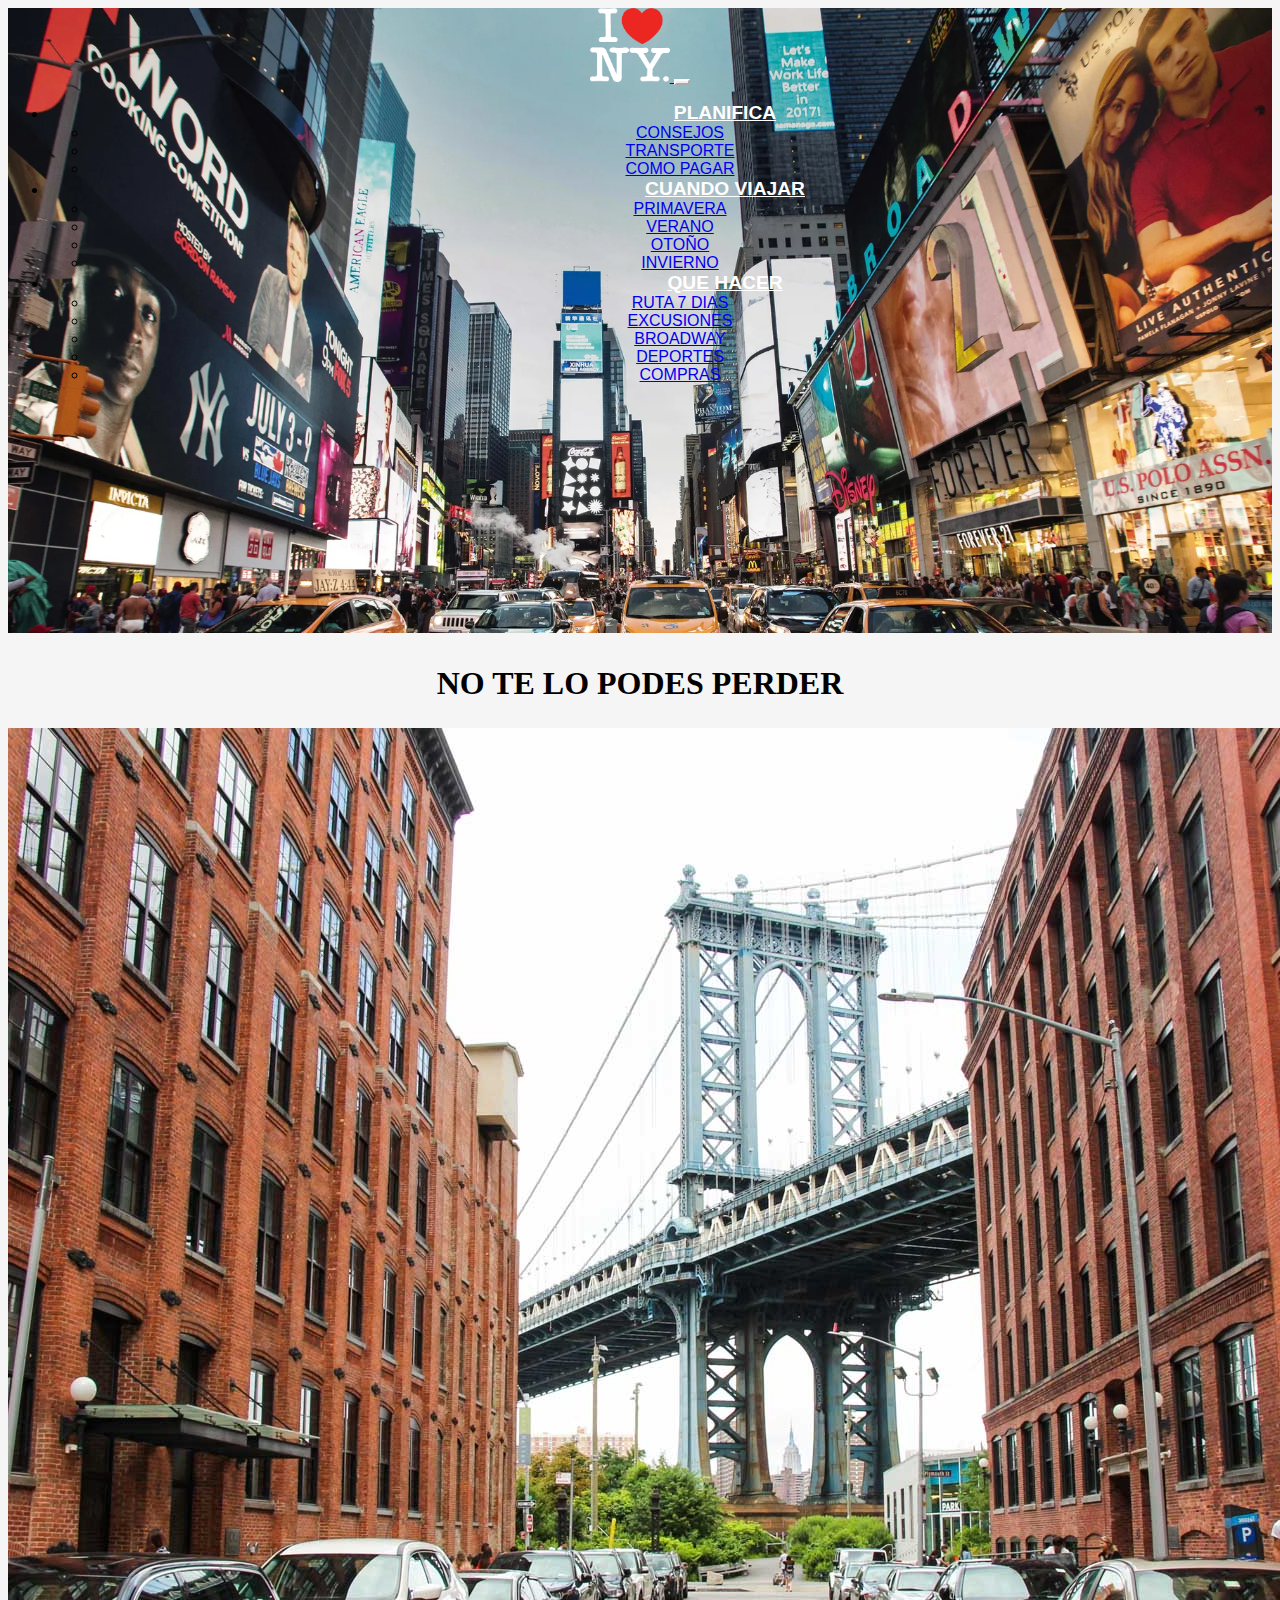
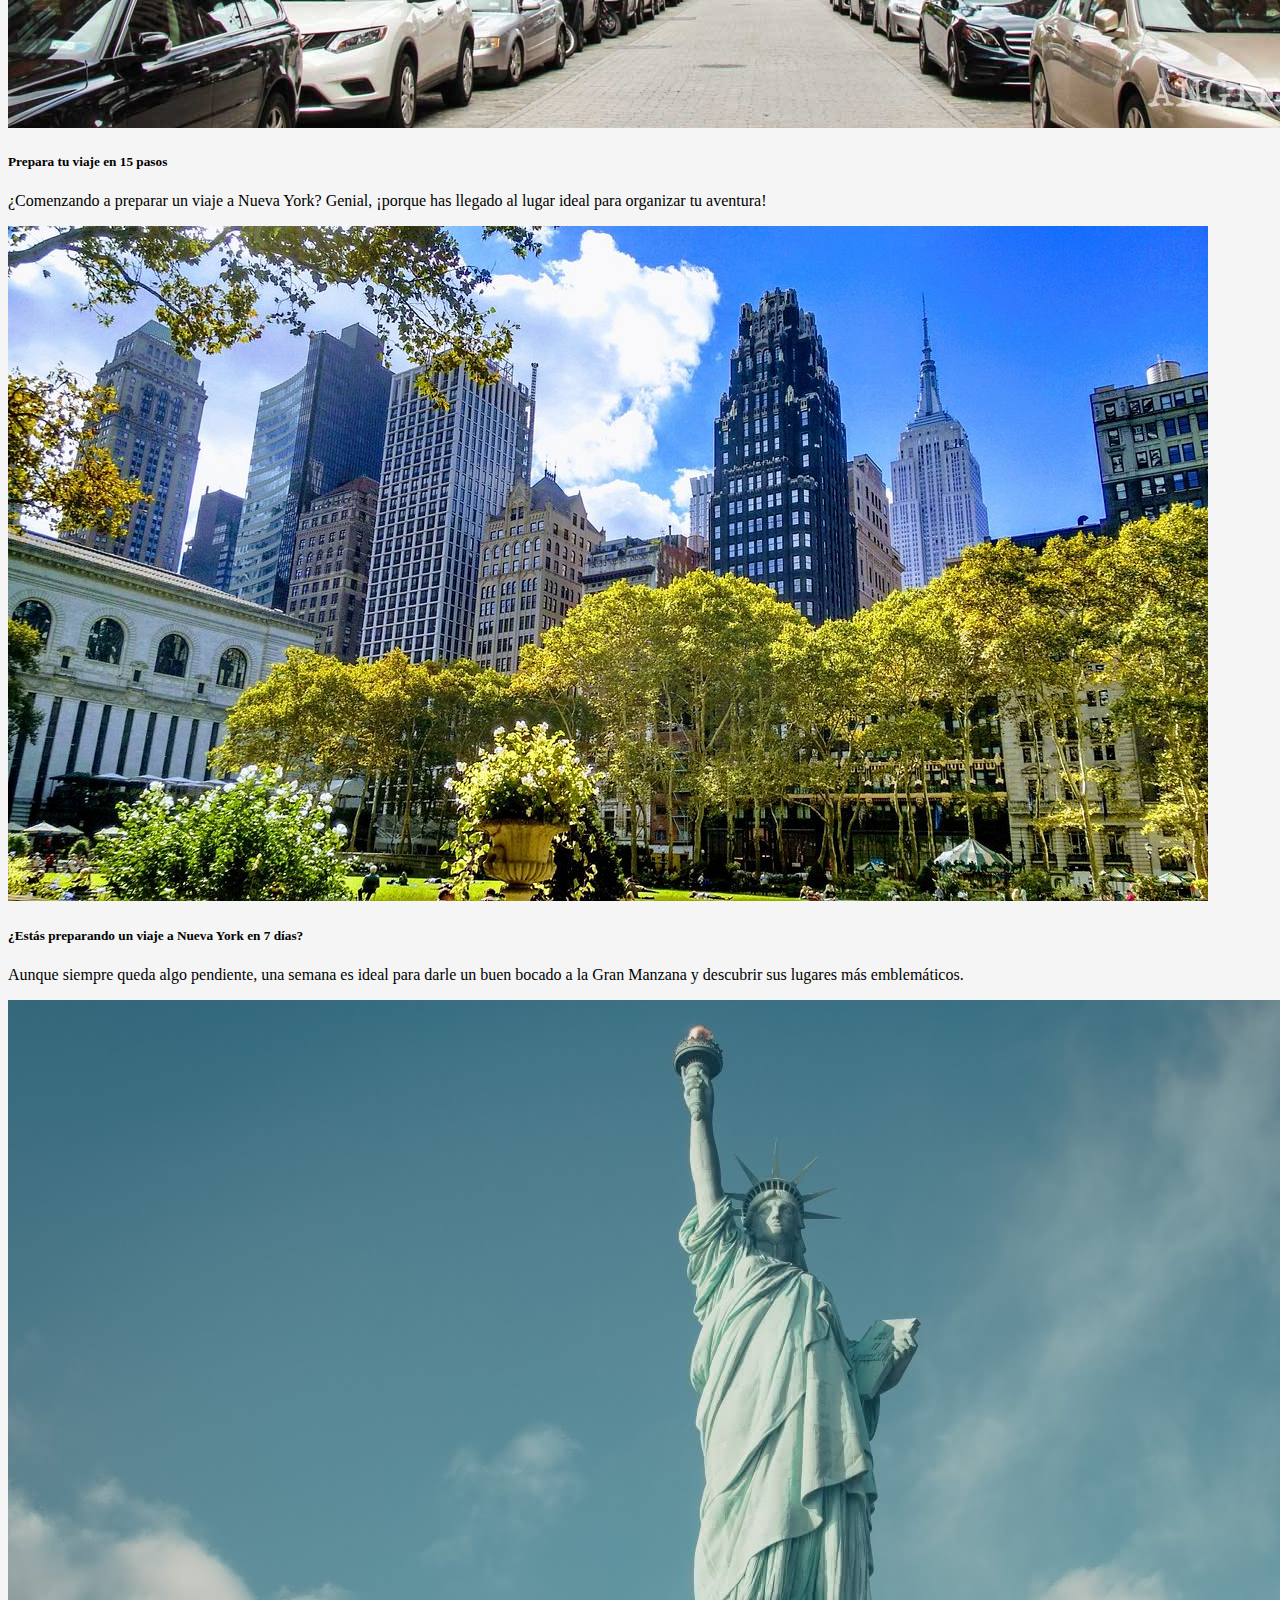
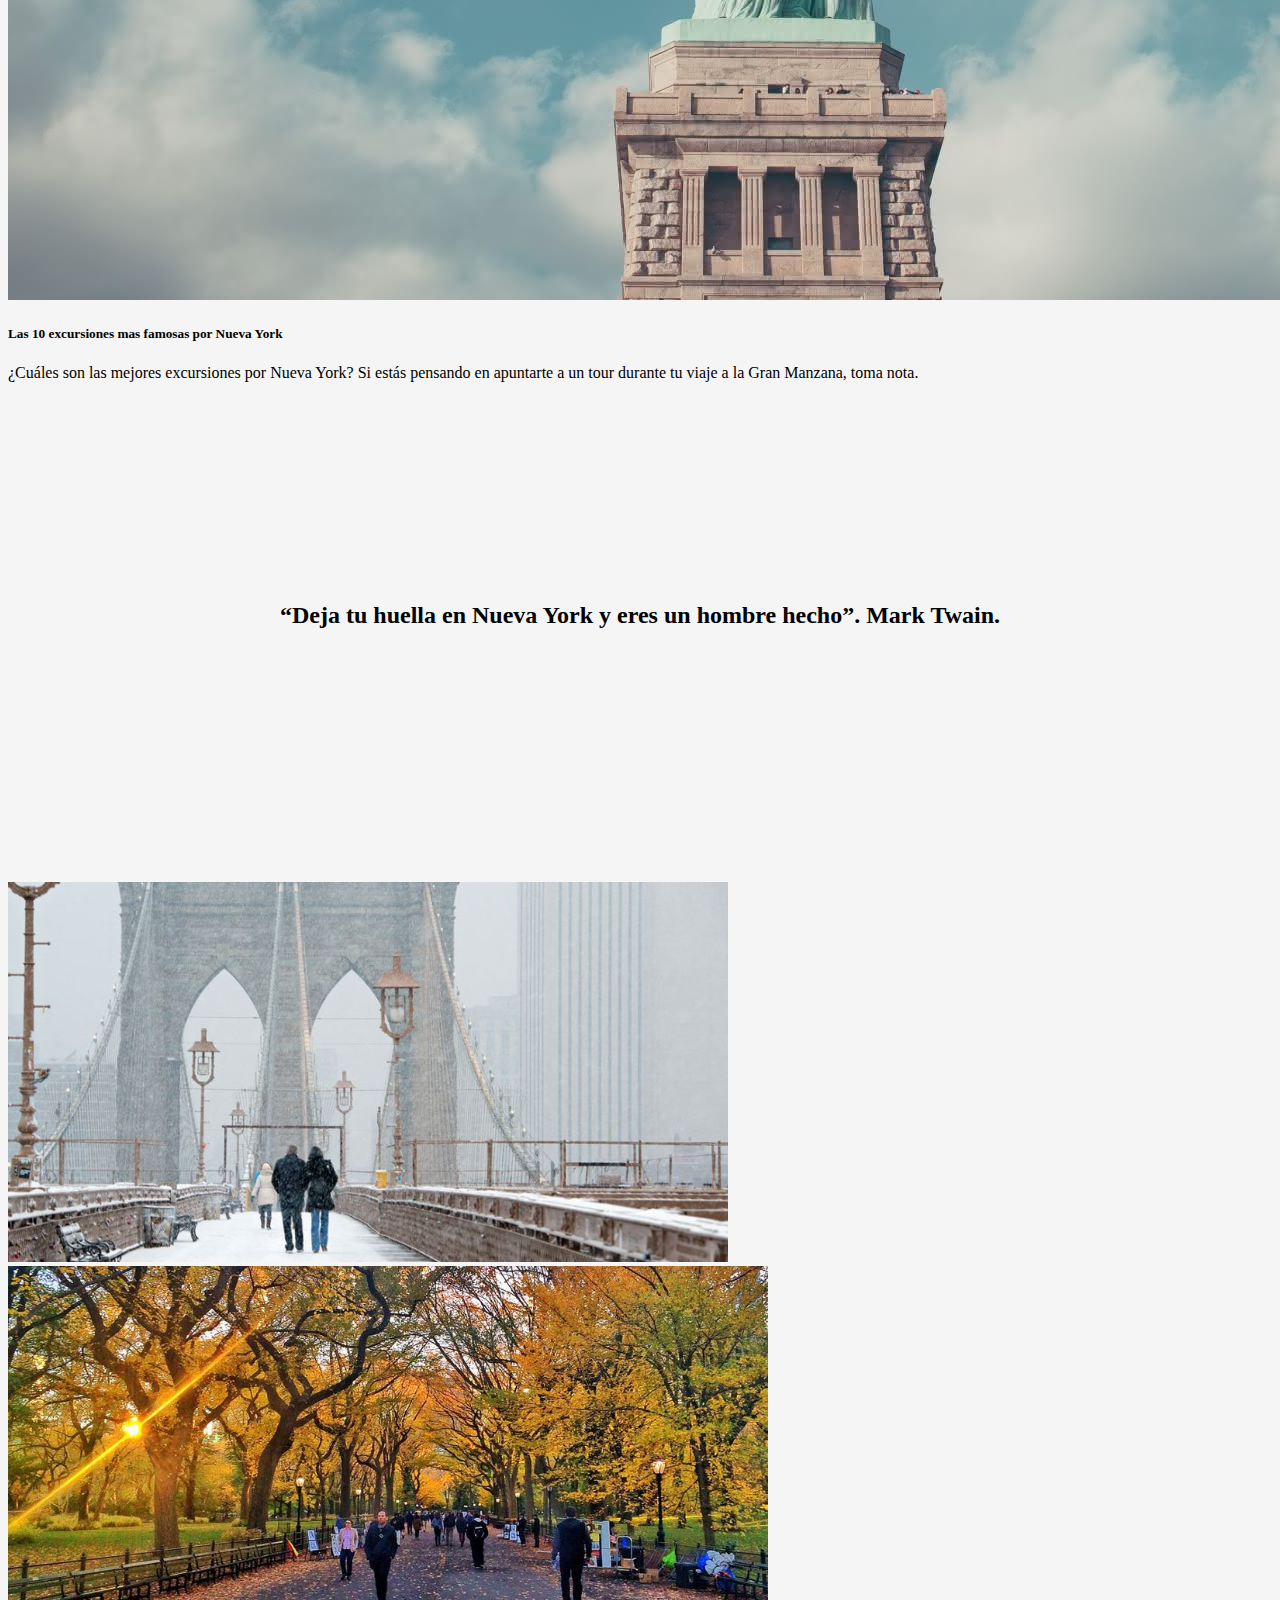
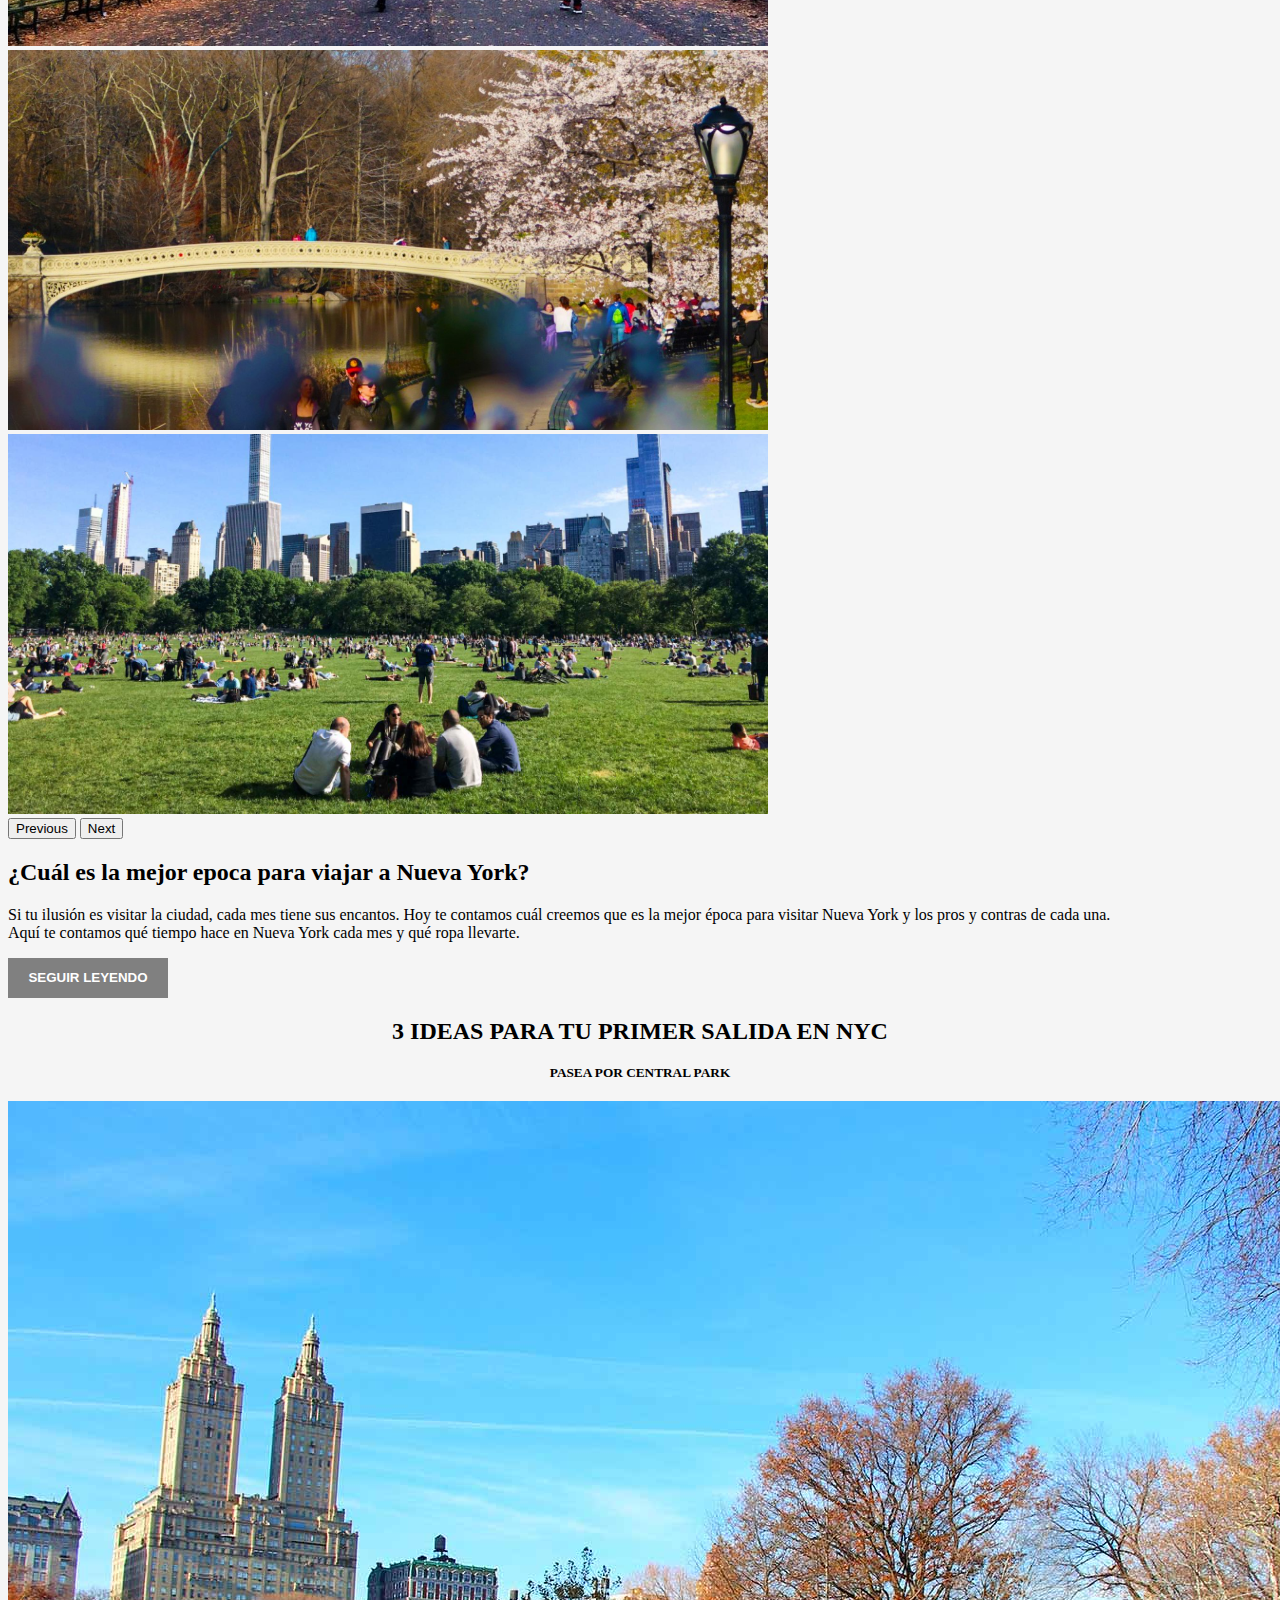
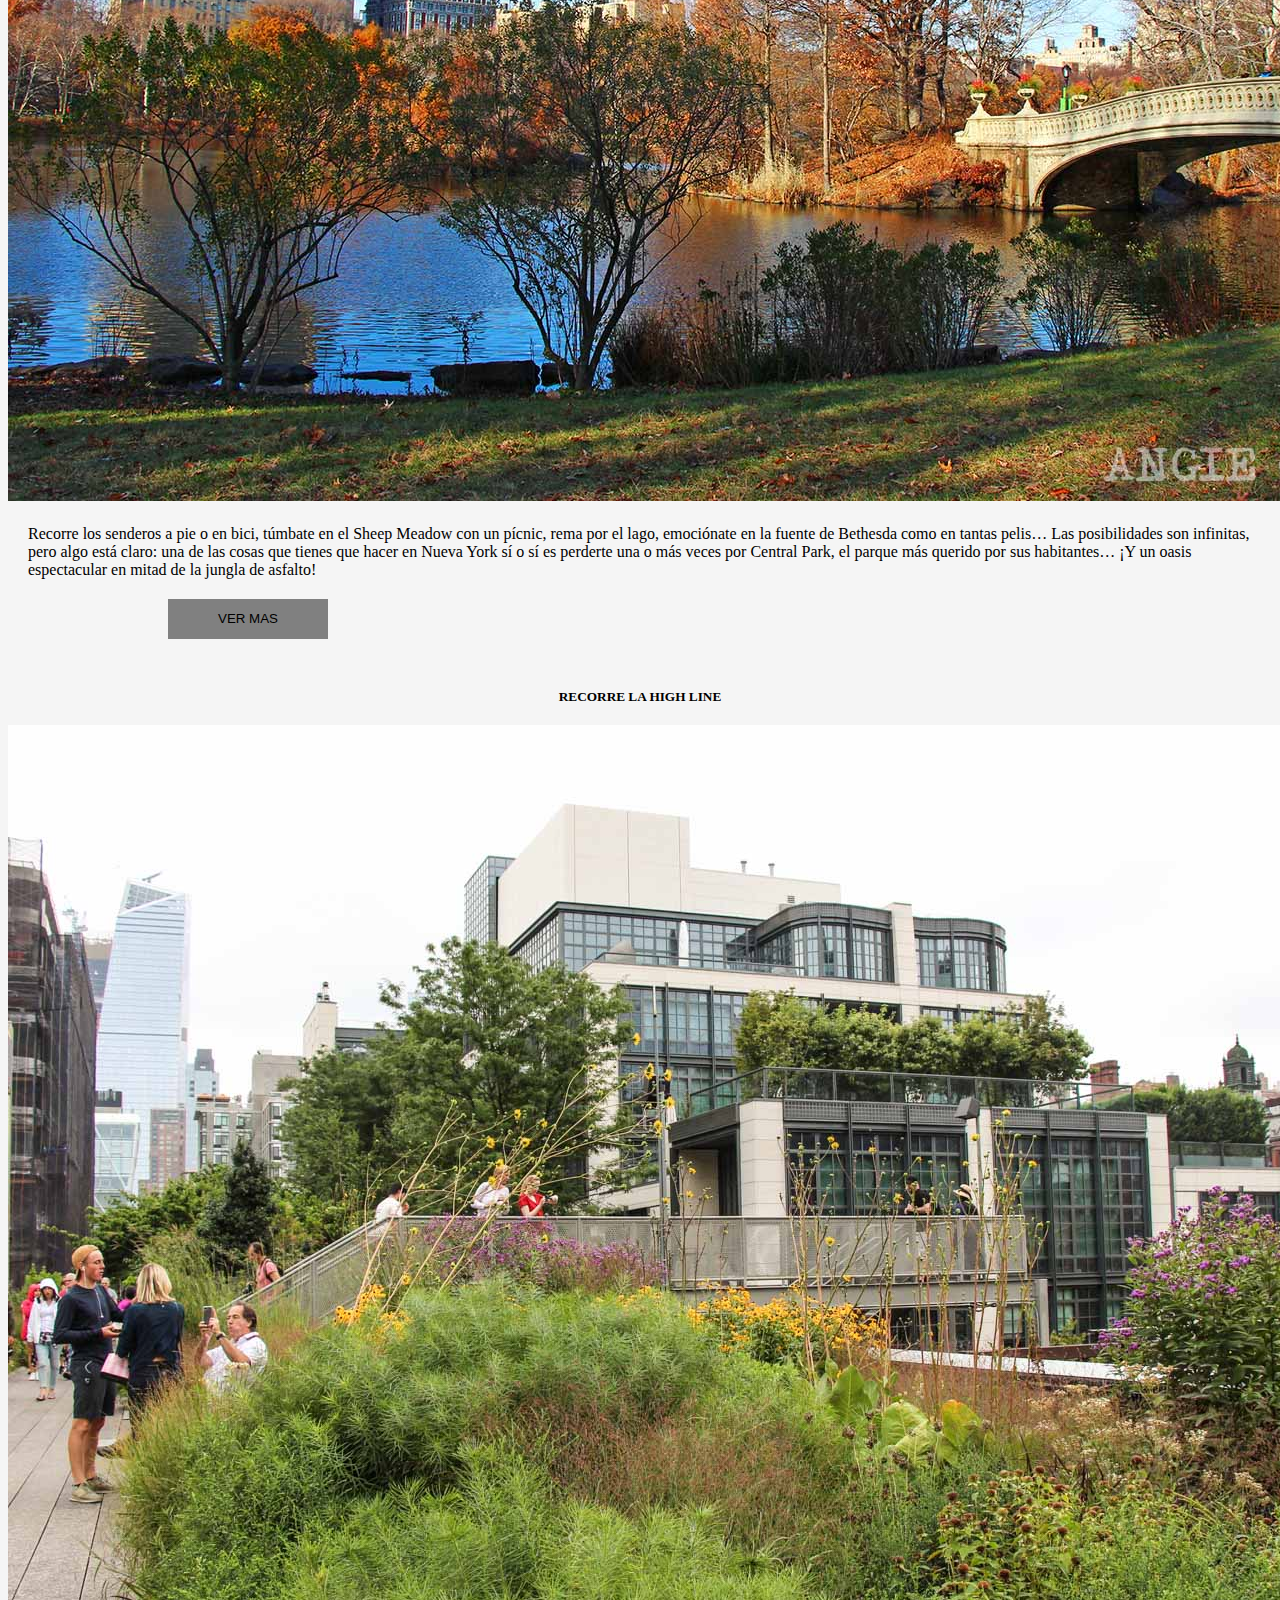
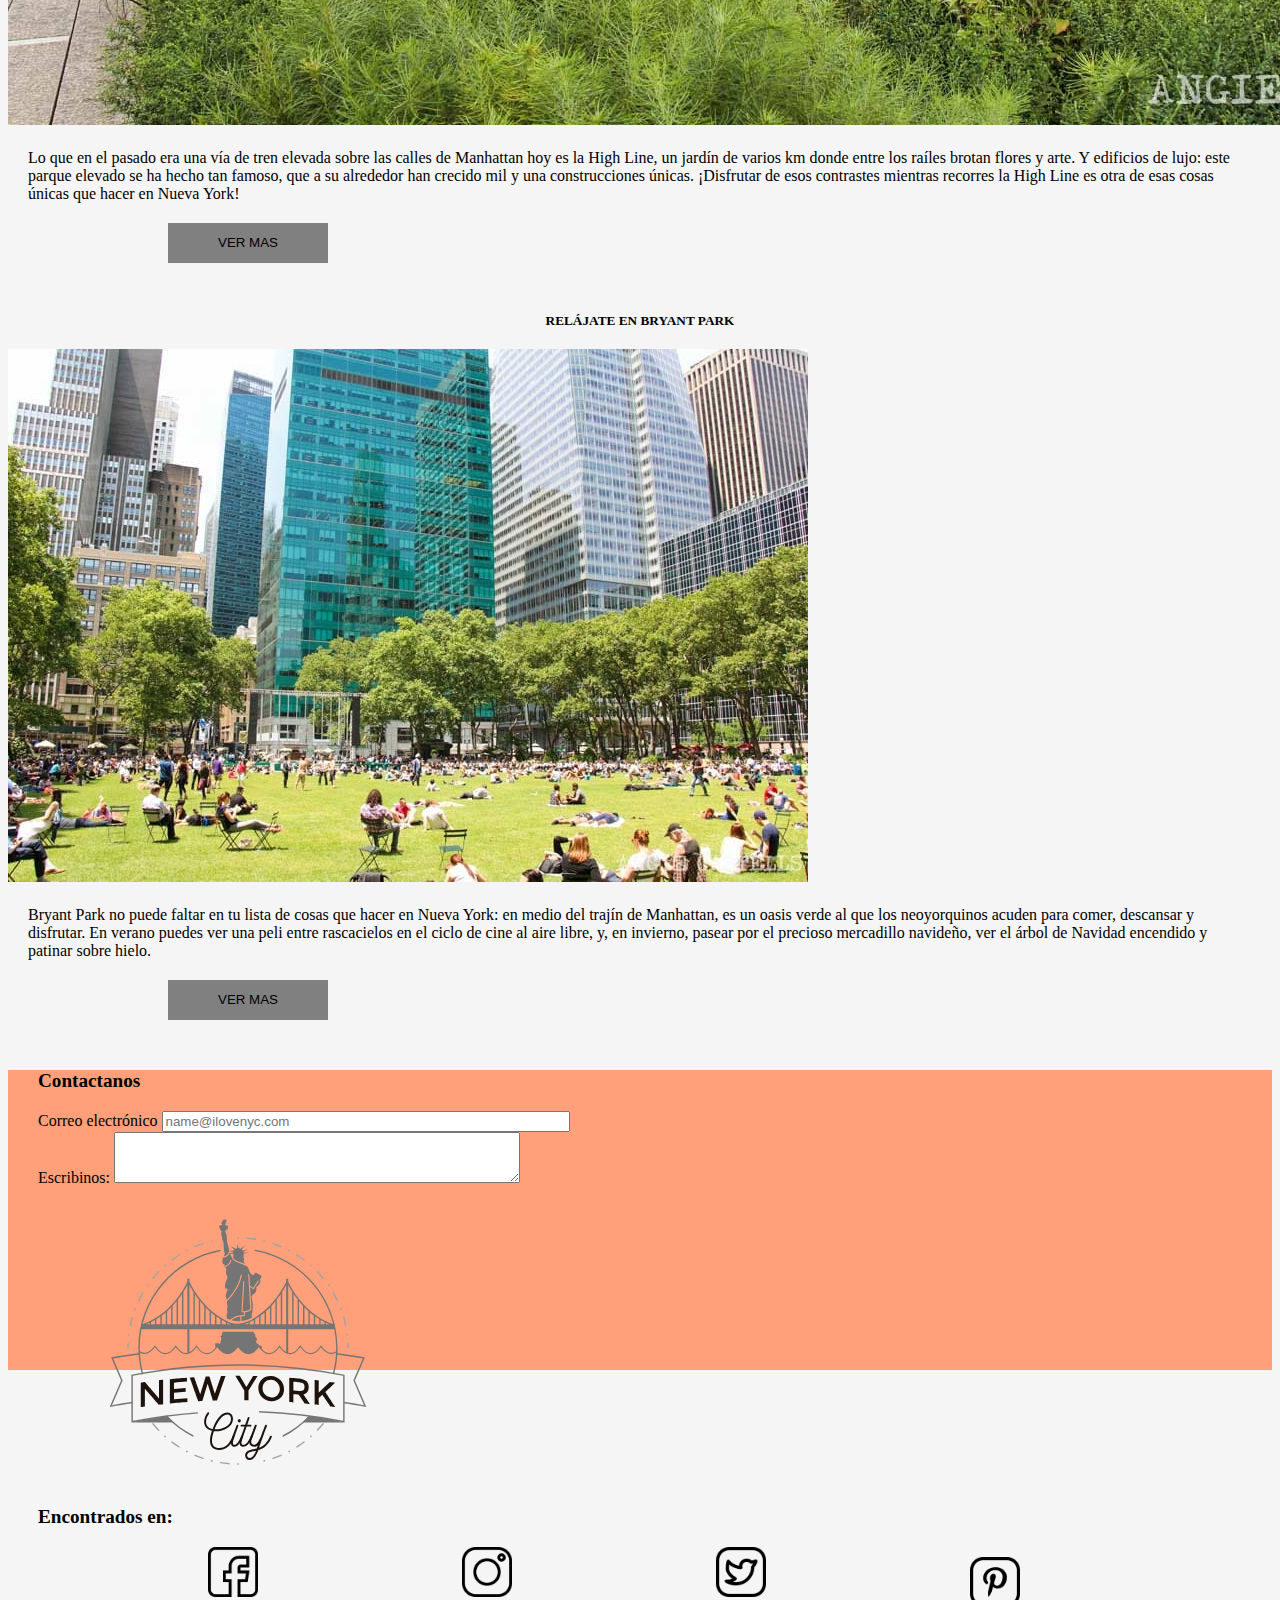
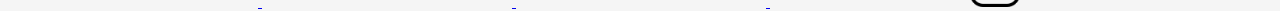
==== index.html @ a0316e00 "primera carga" ====
<!DOCTYPE html>
<html lang="en">
<head>
    <meta charset="UTF-8">
    <meta http-equiv="X-UA-Compatible" content="IE=edge">
    <meta name="viewport" content="width=device-width, initial-scale=1.0">
    <link href="./css/style.css" rel="stylesheet" type="text/css">
    <link href="https://cdn.jsdelivr.net/npm/bootstrap@5.1.3/dist/css/bootstrap.min.css" rel="stylesheet" integrity="sha384-1BmE4kWBq78iYhFldvKuhfTAU6auU8tT94WrHftjDbrCEXSU1oBoqyl2QvZ6jIW3" crossorigin="anonymous">
    <title>I LOVE NY</title>
</head>
<body style="background-color: whitesmoke;">
    <header class="container-fluid">
        <div class="row">
            <div class="col">
              <nav class="navbar navbar-expand-lg navbar-light bg-transparent">
                <div class="container-fluid">
                  <a class="navbar-brand" href="#">
                    <img src="./aassets/Image/clipart1436266.png" alt="logoweb" width="80" height="74" class="d-inline-block align-text-top" id="logo">
                  </a>
                  <button class="navbar-toggler" type="button" data-bs-toggle="collapse" data-bs-target="#navbarNavDropdown" aria-controls="navbarNavDropdown" aria-expanded="false" aria-label="Toggle navigation" style="border-color: white;">
                    <span class="navbar-toggler-icon"></span>
                  </button>
                  <div class="collapse navbar-collapse" id="navbarNavDropdown">
                    <ul class="navbar-nav">
                      <li class="nav-item dropdown">
                        <a class="nav-link dropdown-toggle" href="#" id="navbarDropdownMenuLink" role="button" data-bs-toggle="dropdown" aria-expanded="false">
                          PLANIFICA
                        </a>
                        <ul class="dropdown-menu" aria-labelledby="navbarDropdownMenuLink">
                          <li><a class="dropdown-item" href="./pages/consejos.html">CONSEJOS</a></li>
                          <li><a class="dropdown-item" href="./pages/transporte.html">TRANSPORTE</a></li>
                          <li><a class="dropdown-item" href="./pages/comopagar.html">COMO PAGAR</a></li>
                        </ul>
                      </li>
                      <li class="nav-item dropdown">
                        <a class="nav-link dropdown-toggle" href="#" id="navbarDropdownMenuLink" role="button" data-bs-toggle="dropdown" aria-expanded="false">
                          CUANDO VIAJAR
                        </a>
                        <ul class="dropdown-menu" aria-labelledby="navbarDropdownMenuLink">
                          <li><a class="dropdown-item" href="./pages/primavera.html">PRIMAVERA</a></li>
                          <li><a class="dropdown-item" href="./pages/verano.html">VERANO</a></li>
                          <li><a class="dropdown-item" href="./pages/otono.html">OTOÑO</a></li>
                          <li><a class="dropdown-item" href="./pages/invierno.html">INVIERNO</a></li>
                        </ul>
                      </li>
                      <li class="nav-item dropdown">
                        <a class="nav-link dropdown-toggle" href="#" id="navbarDropdownMenuLink" role="button" data-bs-toggle="dropdown" aria-expanded="false">
                          QUE HACER
                        </a>
                        <ul class="dropdown-menu" aria-labelledby="navbarDropdownMenuLink">
                          <li><a class="dropdown-item" href="./pages/ruta7dias.html">RUTA 7 DIAS</a></li>
                          <li><a class="dropdown-item" href="./pages/excursiones.html">EXCUSIONES</a></li>
                          <li><a class="dropdown-item" href="./pages/broadway.html">BROADWAY</a></li>
                          <li><a class="dropdown-item" href="./pages/deportes.html">DEPORTES</a></li>
                          <li><a class="dropdown-item" href="./pages/compras.html">COMPRAS</a></li>
                        </ul>
                      </li>
                    </ul>
                  </div>
                </div>
              </nav>
    </header>
    
    <main>
        <section class="container-fluid d-flex flex-column mb-5" style="background-color: whitesmoke;" id="sec1">
          <h2 id="h2main">NO TE LO PODES PERDER</h2>
          <div class="row row-cols-1 row-cols-md-3 g-4">
            <div class="col">
              <div class="card p-2">
                <a href="">
                  <img src="./aassets/Image/15pasos.jpg" class="card-img-top" alt="puente manhattan"/>
                </a>
                <div class="card-body">
                  <h5 class="card-title">Prepara tu viaje en 15 pasos</h5>
                  <p class="card-text">
                    ¿Comenzando a preparar un viaje a Nueva York? Genial, ¡porque has llegado al lugar ideal para organizar tu aventura!
                  </p>
                </div>
              </div>
            </div>
            <div class="col">
              <div class="card p-2">
                <a href="">
                  <img src="./aassets/Image/bryan-parc.jpg" class="card-img-top" alt="bryan-parc"/>
                </a>
                <div class="card-body">
                  <h5 class="card-title">¿Estás preparando un viaje a Nueva York en 7 días?</h5>
                  <p class="card-text">
                    Aunque siempre queda algo pendiente, una semana es ideal para darle un buen bocado a la Gran Manzana y descubrir sus lugares más emblemáticos.
                  </p>
                </div>
              </div>
            </div>
            <div class="col">
              <div class="card p-2">
                <a href="">
                  <img src="./aassets/Image/excursiones.jpg" class="card-img-top" alt="Los Angeles Skyscrapers"/>
                </a>
                <div class="card-body">
                  <h5 class="card-title">Las 10 excursiones mas famosas por Nueva York</h5>
                  <p class="card-text">¿Cuáles son las mejores excursiones por Nueva York? Si estás pensando en apuntarte a un tour durante tu viaje a la Gran Manzana, toma nota.</p>
                </div>
              </div>
            </div>
          </div>
          </div>
        </section>
        
        <section class="container-fluid" id="sec2main">
         <h2 style="text-align: center; padding-top: 200px;" id="h2sec2">“Deja tu huella en Nueva York y eres un hombre hecho”. Mark Twain.</h2>
        </section>
   
        <section class="container-fluid" style="background-color: whitesmoke;" id="sec3main">
          <div class="row">
            <div class="col-xl-8 col-lg-6 col-md col-sm p-5">
              <div id="carouselExampleControls" class="carousel slide" data-bs-ride="carousel">
                <div class="carousel-inner">
                  <div class="carousel-item active">
                    <img src="./aassets/Image/invierno-nyc.jpg" class="d-block w-100" alt="new york invierno" id="fotocarrusel">
                  </div>
                  <div class="carousel-item">
                    <img src="./aassets/Image/nyotono.jpg" class="d-block w-100" alt="new york otono" id="fotocarrusel">
                  </div>
                  <div class="carousel-item">
                    <img src="./aassets/Image/nyprimavera.jpg" class="d-block w-100" alt="new york primavera" id="fotocarrusel">
                  </div>
                  <div class="carousel-item">
                    <img src="./aassets/Image/nyverano.jpeg" class="d-block w-100" alt="new york verano" id="fotocarrusel">
                  </div>
                </div>
                <button class="carousel-control-prev" type="button" data-bs-target="#carouselExampleControls" data-bs-slide="prev">
                  <span class="carousel-control-prev-icon" aria-hidden="true"></span>
                  <span class="visually-hidden">Previous</span>
                </button>
                <button class="carousel-control-next" type="button" data-bs-target="#carouselExampleControls" data-bs-slide="next">
                  <span class="carousel-control-next-icon" aria-hidden="true"></span>
                  <span class="visually-hidden">Next</span>
                </button>
              </div>
            </div>
            <div class="col-xl-4 col-lg-6 col-md col-sm p-5">
              <div>
                <h2 id="titcarru">¿Cuál es la mejor epoca para viajar a Nueva York?</h2>
                <p id="textcarru">Si tu ilusión es visitar la ciudad, cada mes tiene sus encantos. Hoy te contamos cuál creemos que es la mejor época para visitar Nueva York y los pros y contras de cada una. 
                  <br>
                  Aquí te contamos qué tiempo hace en Nueva York cada mes y qué ropa llevarte.</p>
                <button type="button" class="btn btn-secondary btn-sm" style="text-decoration: none;">
                  <a href="">SEGUIR LEYENDO</a class="btnestaciones">
                </button>
              </div>
            </div>
          </div>
        </section>
        <section class="container-fluid" id="sec4main">
          <div class="row">
            <h2 style="text-align: center;">3 IDEAS PARA TU PRIMER SALIDA EN NYC</h2>
            <div class="col-xl-4 col-md col-sm d-block" style="background-color: whitesmoke;">
              <h5 style="margin-top: 20px; text-align: center; margin-bottom: 20px;">PASEA POR CENTRAL PARK</h5>
              <img src="./aassets/Image/Guia-de-Central-Park-Que-ver-Bow-Bridge-1500.jpg" class="img-fluid p-2" alt="centralpark">
              <p style="margin: 20px;">Recorre los senderos a pie o en bici, túmbate en el Sheep Meadow con un pícnic, rema por el lago, emociónate en la fuente de Bethesda como en tantas pelis…

                Las posibilidades son infinitas, pero algo está claro: una de las cosas que tienes que hacer en Nueva York sí o sí es perderte una o más veces por Central Park, el parque más querido por sus habitantes…  ¡Y un oasis espectacular en mitad de la jungla de asfalto!</p>
              <button type="button" class="btn btn-secondary btn-sm" style="margin-left: 160px;" id="botonsec4">VER MAS</button>
            </div>
            <div class="col-xl-4 col-md col-sm" style="background-color: whitesmoke;">
              <h5 style="margin-top: 20px; text-align: center; margin-bottom: 20px;">RECORRE LA HIGH LINE</h5>
              <img src="./aassets/Image/Guia-High-Line-Nueva-York-1500-8.jpg" class="img-fluid p-2" alt="highline">
              <p style="margin: 20px;">Lo que en el pasado era una vía de tren elevada sobre las calles de Manhattan hoy es la High Line, un jardín de varios km donde entre los raíles brotan flores y arte.

                Y edificios de lujo: este parque elevado se ha hecho tan famoso, que a su alrededor han crecido mil y una construcciones únicas.
                
                ¡Disfrutar de esos contrastes mientras recorres la High Line es otra de esas cosas únicas que hacer en Nueva York!</p>
              <button type="button" class="btn btn-secondary btn-sm" style="margin-left: 160px;" id="botonsec4">VER MAS</button>
            </div>
            <div class="col-xl-4 col-md col-sm" style="background-color: whitesmoke;">
              <h5 style="margin-top: 20px; text-align: center; margin-bottom: 20px;">RELÁJATE EN BRYANT PARK</h5>
              <img src="./aassets/Image/Guia-de-Bryant-Park-el-parque-mas-bonito-de-Nueva-York-800-6.jpg" class="img-fluid p-2" alt="bryanpark">
              <p style="margin: 20px;">Bryant Park no puede faltar en tu lista de cosas que hacer en Nueva York: en medio del trajín de Manhattan, es un oasis verde al que los neoyorquinos acuden para comer, descansar y disfrutar.

                En verano puedes ver una peli entre rascacielos en el ciclo de cine al aire libre, y, en invierno, pasear por el precioso mercadillo navideño, ver el árbol de Navidad encendido y patinar sobre hielo.</p>
              <button type="button" class="btn btn-secondary btn-sm" style="margin-left: 160px;" id="botonsec4">VER MAS</button>
            </div>
          </div>
        </section>
    </main>

    <footer class="container-fluid" id="foot">
      <div class="row">
        <div class="col-xl-4 col-lg-4 col-md col-sm col-xs">
          <h3 id="titform">Contactanos</h3>
          <div class="mb-3" id="form">
            <label for="exampleFormControlInput1" class="form-label">Correo electrónico</label>
            <input type="email" class="form-control" id="exampleFormControlInput1" placeholder="name@ilovenyc.com">
          </div>
          <div class="mb-3" id="form1">
            <label for="exampleFormControlTextarea1" class="form-label">Escribinos:</label>
            <textarea class="form-control" id="exampleFormControlTextarea1" rows="3"></textarea>
          </div>
        </div>
        <div class="col-xl-4 col-lg-4 col-md col-sm col-xs">
          <img src="./aassets/Image/new-york-city-logo-by-Vexels.svg" class="img-fluid" alt="logonuevayork" id="logofoot">
        </div>
        <div class="col-xl-4 col-md col-sm col-xs d-flex flex-column">
          <h3 id="titform">Encontrados en:</h3>
          <a href="https://es-la.facebook.com">
            <img src="./aassets/icon/facebook.png" alt="" id="logof">
          </a>
          <a href="https://www.instagram.com">
            <img src="./aassets/icon/instagram.png" alt="" id="logoi">
          </a>
          <a href="https://www.instagram.com">
            <img src="./aassets/icon/gorjeo.png" alt="" id="logot">
          </a>
          <a href="https://ar.pinterest.com">
            <img src="./aassets/icon/pinterest.png" alt="" id="logop">
          </a>
        </div>
      </div>
    </footer>

    <script src="https://cdn.jsdelivr.net/npm/@popperjs/core@2.11.2/dist/umd/popper.min.js" integrity="sha384-q9CRHqZndzlxGLOj+xrdLDJa9ittGte1NksRmgJKeCV9DrM7Kz868XYqsKWPpAmn" crossorigin="anonymous"></script>
    <script src="https://cdn.jsdelivr.net/npm/bootstrap@5.1.3/dist/js/bootstrap.min.js" integrity="sha384-QJHtvGhmr9XOIpI6YVutG+2QOK9T+ZnN4kzFN1RtK3zEFEIsxhlmWl5/YESvpZ13" crossorigin="anonymous"></script>
</body>
</html>
---- css/style.css ----
header {
  background-image: url(../aassets/Image/timesquare.webp);
  height: 625px;
  background-position: center center;
  background-repeat: no-repeat;
  background-attachment: fixed;
  background-size: cover;
  text-align: center;
  font-family: "Lucida Sans", "Lucida Sans Regular", "Lucida Grande", "Lucida Sans Unicode", Geneva, Verdana, sans-serif;
}

#navbarDropdownMenuLink {
  font-size: 1.2rem;
  margin-left: 130px;
  font-weight: bold;
  color: white;
}

main {
  min-height: 2100px;
}

#h2main {
  margin-top: 50px;
  margin-bottom: 45px;
  text-align: center;
  font-size: 2rem;
  line-height: 0;
}

.btn {
  background-color: grey !important;
  border-style: none !important;
  height: 40px;
  width: 160px;
}
.btn a {
  text-decoration: none !important;
  font-weight: bold;
  color: white;
}

#sec2main {
  background-image: url(../aassets/Image/MAEC_ESTADOS\ UNIDOS_NUEVA\ YORK.jpg);
  min-height: 450px;
  background-position: center center;
  background-repeat: no-repeat;
  background-attachment: fixed;
  background-size: contain;
}

#sec3main {
  min-height: 400px;
  margin-top: 30px;
}

#fotocarrusel {
  height: 380px;
}

#sec4main {
  min-height: 400px;
}
#sec4main #botonsec4 {
  margin-bottom: 30px;
}

#foot {
  height: 300px;
  background-color: lightsalmon;
}
#foot #titform {
  margin-top: 20px;
  margin-left: 30px;
  font-size: 1.2rem;
}
#foot #form {
  margin-top: 10px;
  margin-left: 30px;
}
#foot #form1 {
  margin-left: 30px;
}
#foot #exampleFormControlInput1 {
  width: 400px;
}
#foot #exampleFormControlTextarea1 {
  width: 400px;
}
#foot #logofoot {
  width: 280px;
  height: 280px;
  margin-top: 15px;
  margin-left: 90px;
}
#foot #logof {
  width: 50px;
  height: 50px;
  margin-left: 200px;
  margin-bottom: 10px;
}
#foot #logoi {
  width: 50px;
  height: 50px;
  margin-left: 200px;
  margin-bottom: 10px;
}
#foot #logot {
  width: 50px;
  height: 50px;
  margin-left: 200px;
  margin-bottom: 10px;
}
#foot #logop {
  width: 50px;
  height: 50px;
  margin-left: 200px;
}/*# sourceMappingURL=style.css.map */
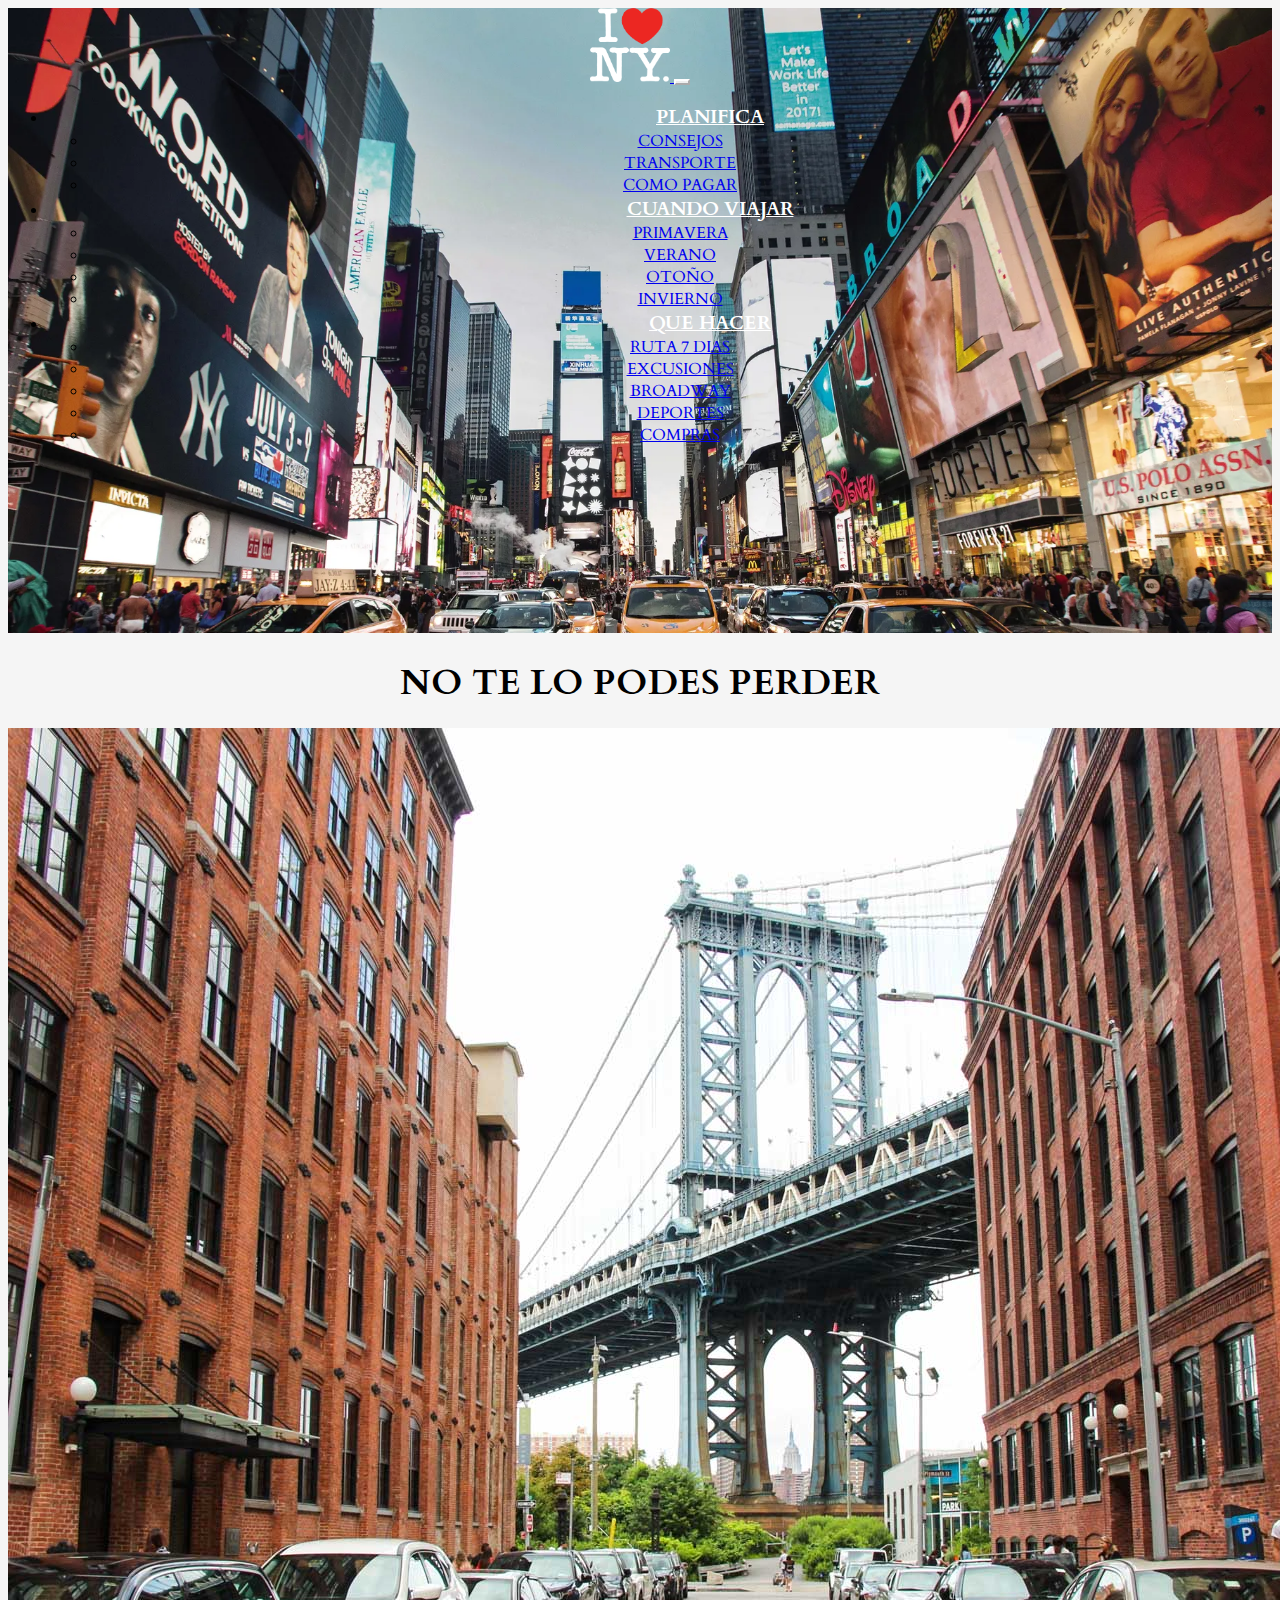
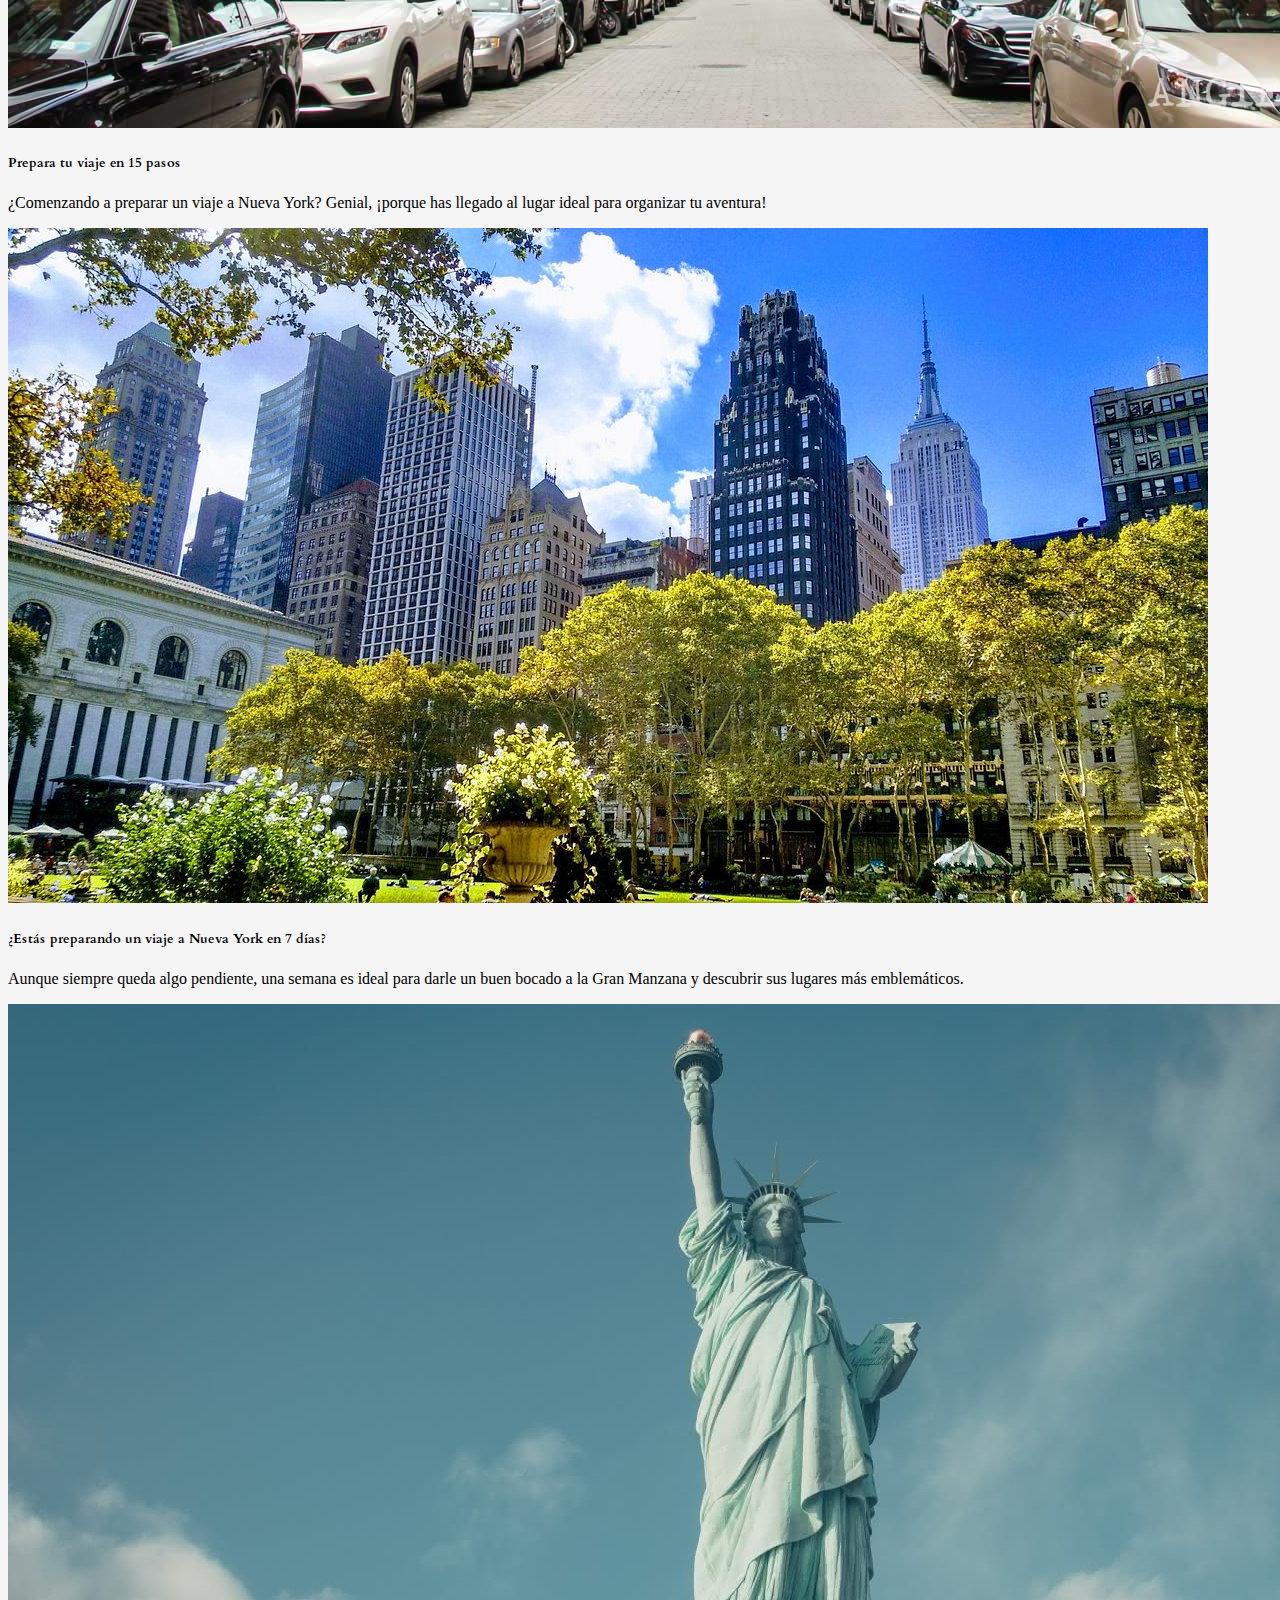
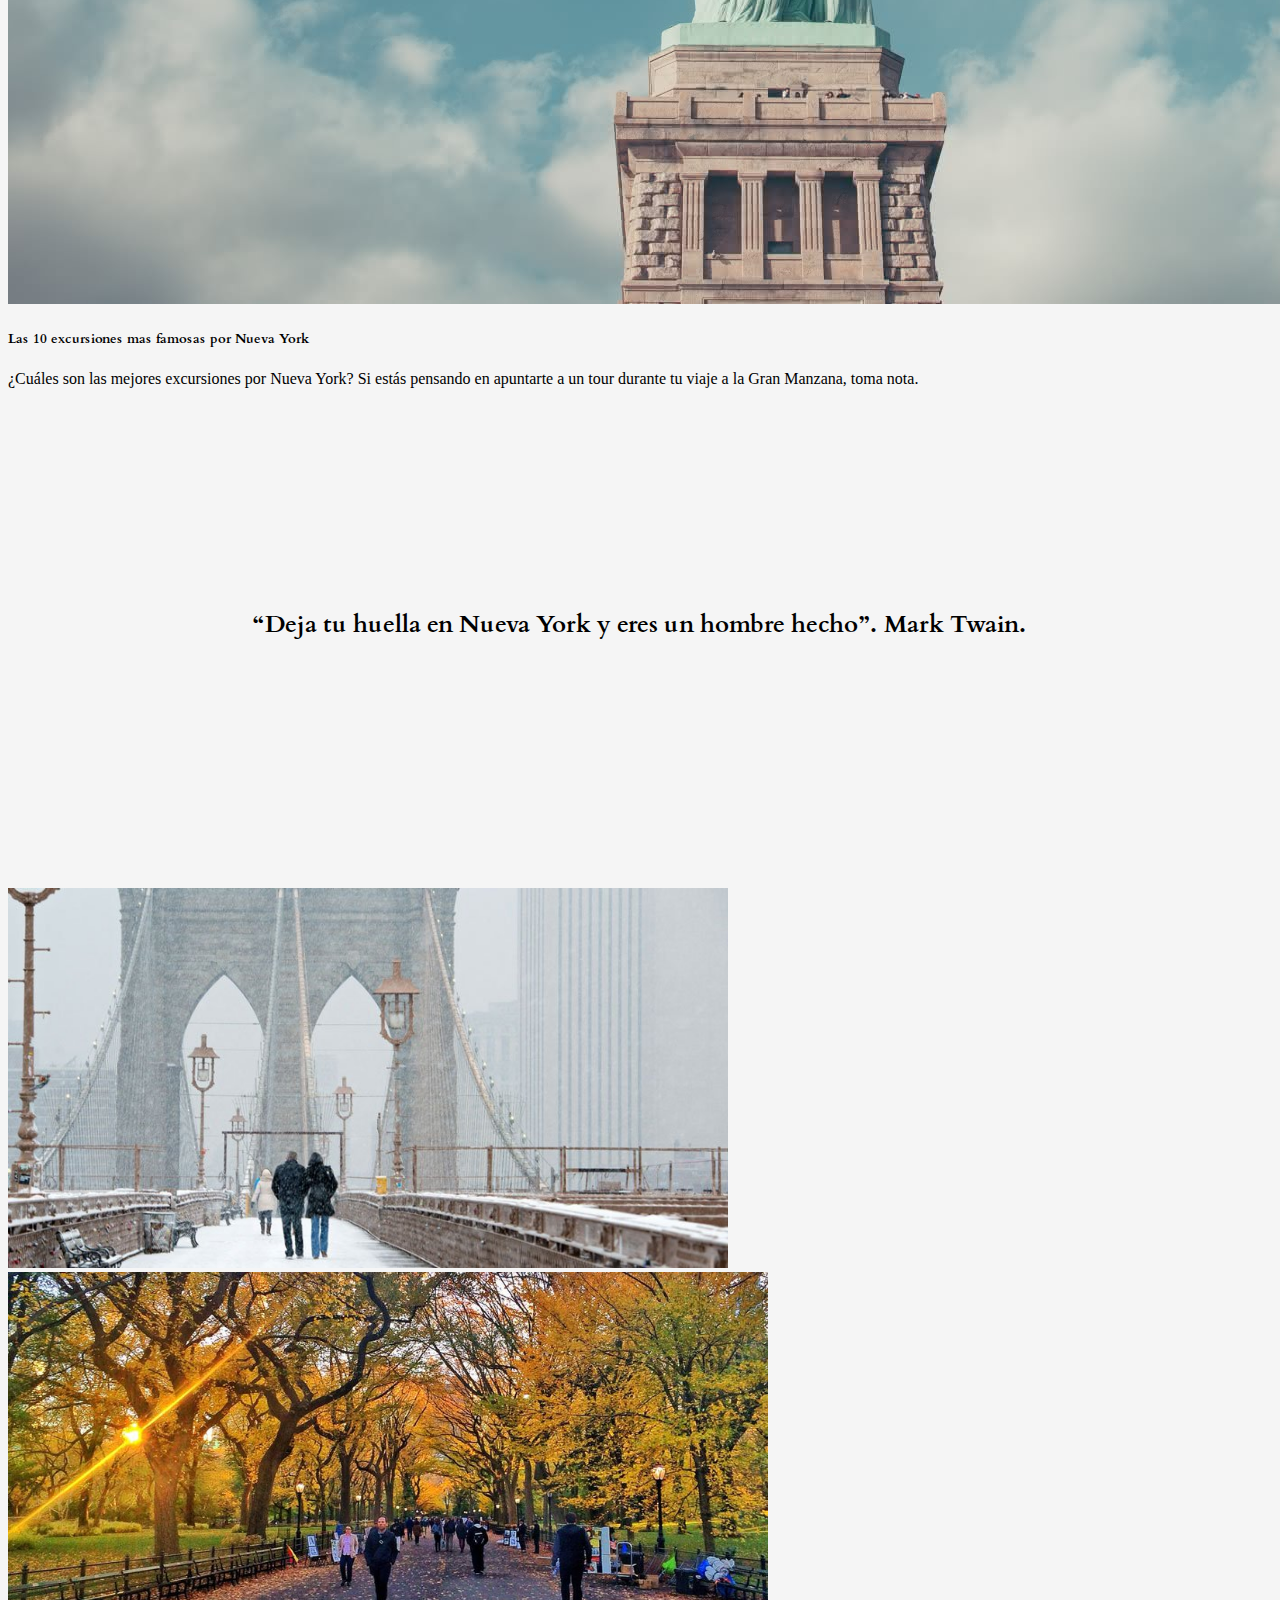
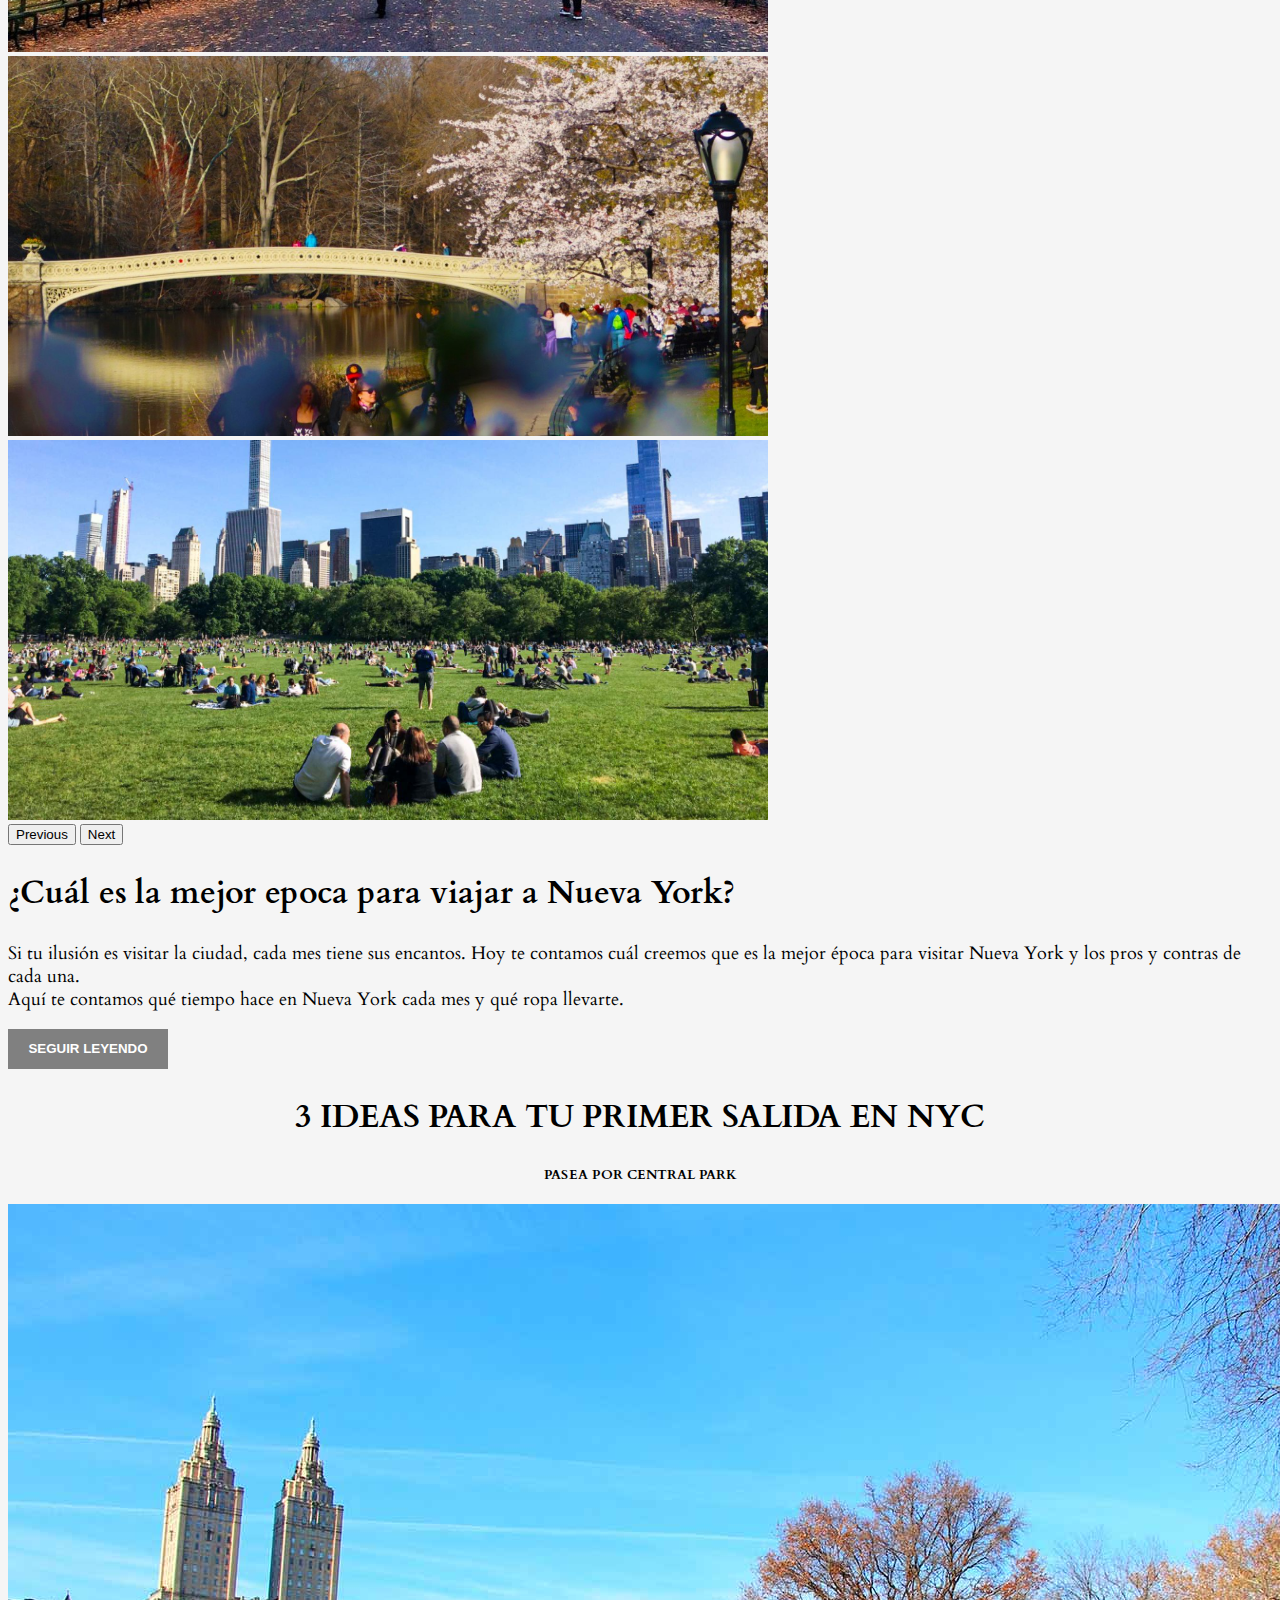
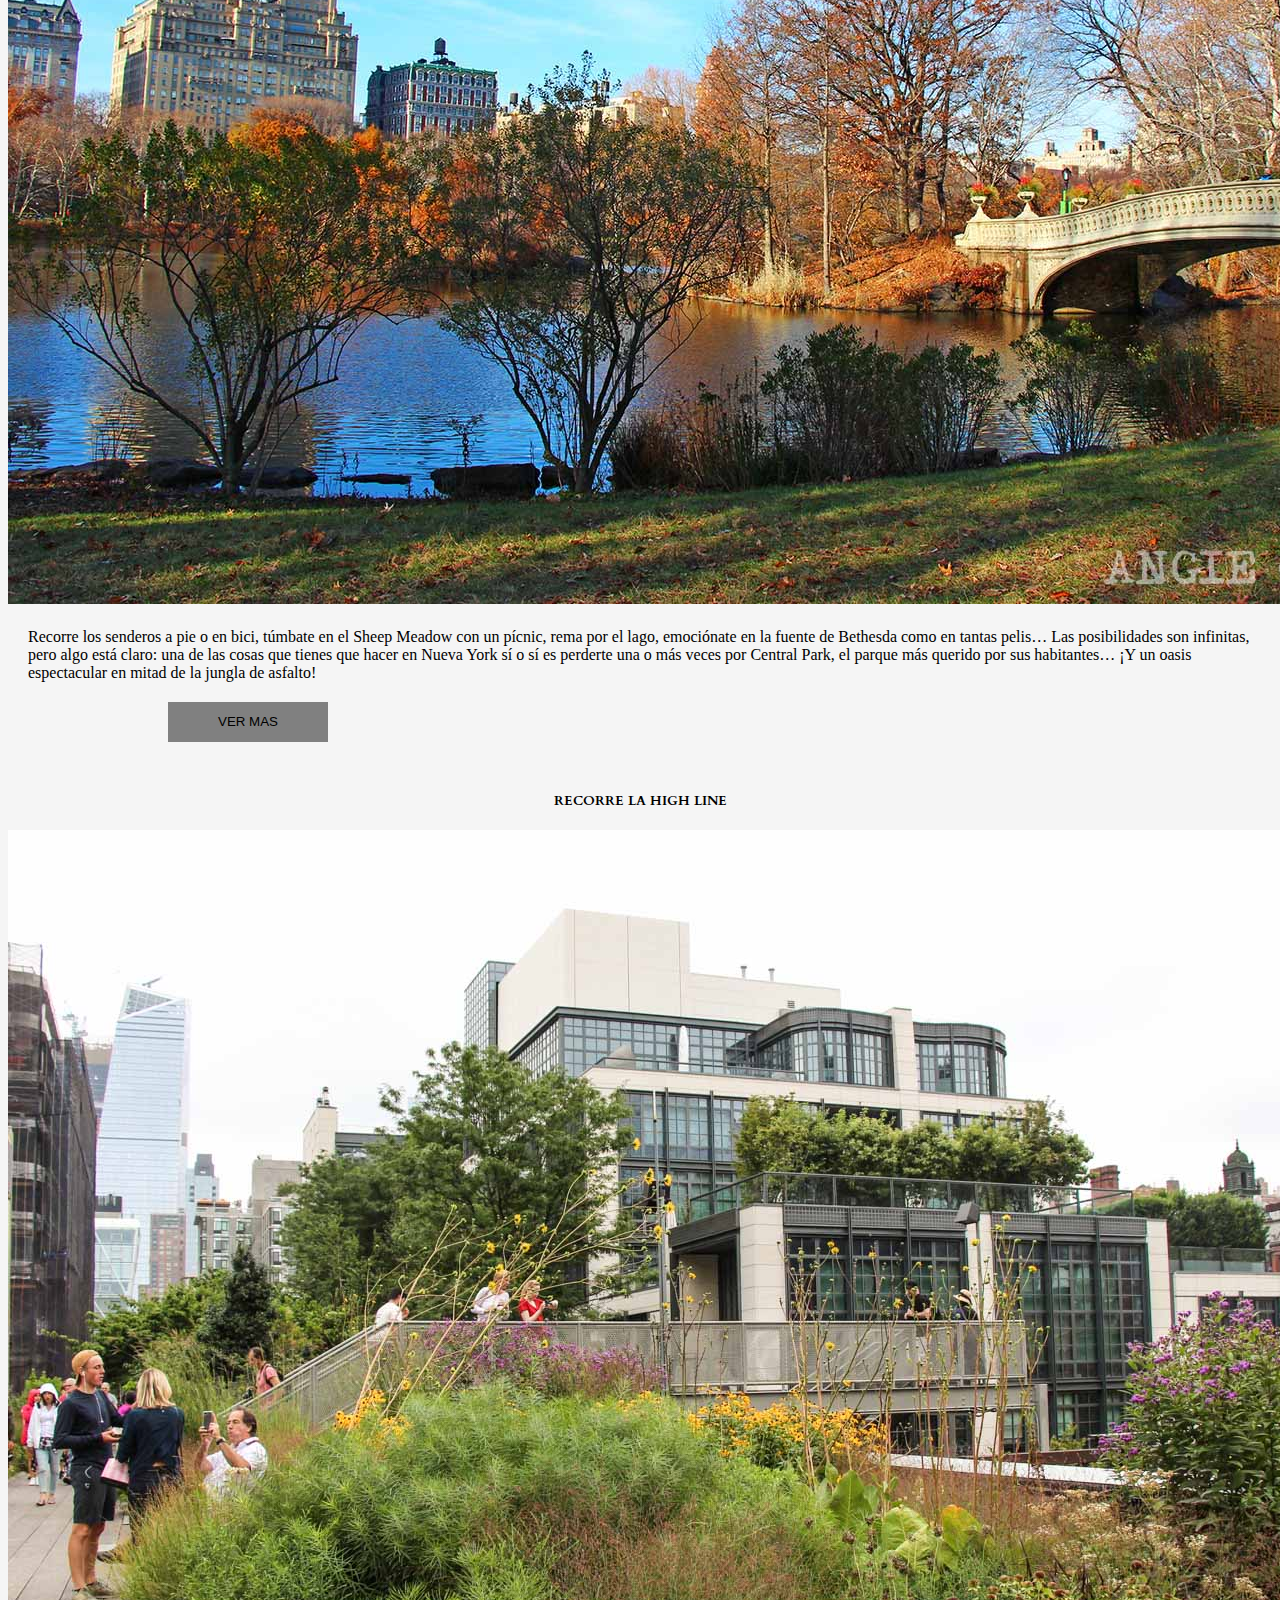
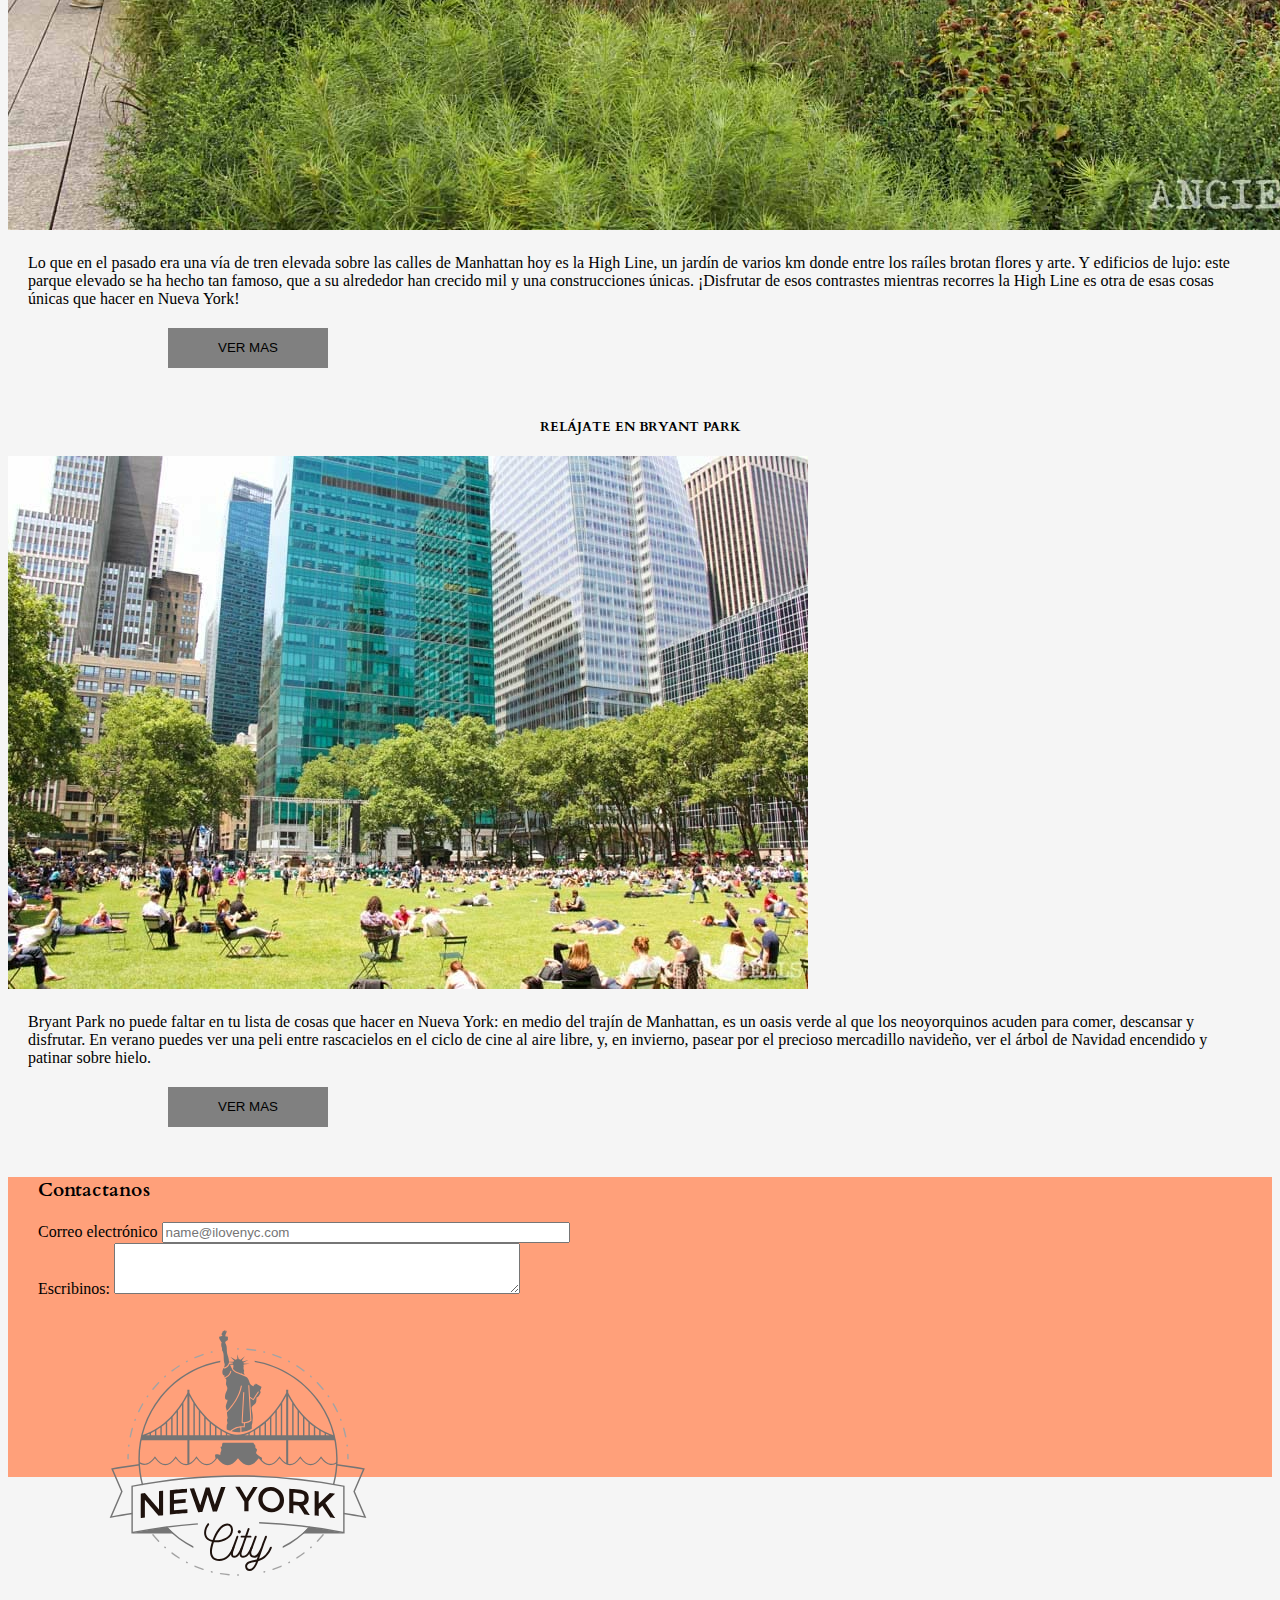
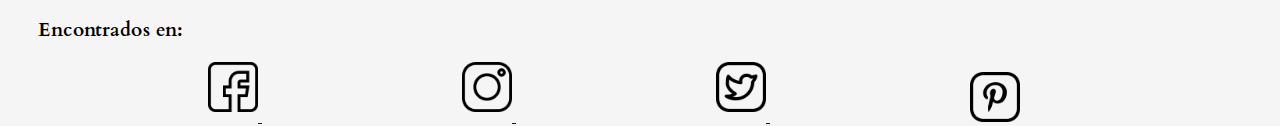
==== commit 5db070b2: "carga final" ====
--- a/index.html
+++ b/index.html
@@ -20,7 +20,7 @@
                   <button class="navbar-toggler" type="button" data-bs-toggle="collapse" data-bs-target="#navbarNavDropdown" aria-controls="navbarNavDropdown" aria-expanded="false" aria-label="Toggle navigation" style="border-color: white;">
                     <span class="navbar-toggler-icon"></span>
                   </button>
-                  <div class="collapse navbar-collapse" id="navbarNavDropdown">
+                  <div class="collapse navbar-collapse d-flex justify-content-center" id="navbarNavDropdown">
                     <ul class="navbar-nav">
                       <li class="nav-item dropdown">
                         <a class="nav-link dropdown-toggle" href="#" id="navbarDropdownMenuLink" role="button" data-bs-toggle="dropdown" aria-expanded="false">
@@ -67,7 +67,7 @@
           <div class="row row-cols-1 row-cols-md-3 g-4">
             <div class="col">
               <div class="card p-2">
-                <a href="">
+                <a href="./pages/consejos.html">
                   <img src="./aassets/Image/15pasos.jpg" class="card-img-top" alt="puente manhattan"/>
                 </a>
                 <div class="card-body">
@@ -80,7 +80,7 @@
             </div>
             <div class="col">
               <div class="card p-2">
-                <a href="">
+                <a href="./pages/rutasietedias.html">
                   <img src="./aassets/Image/bryan-parc.jpg" class="card-img-top" alt="bryan-parc"/>
                 </a>
                 <div class="card-body">
@@ -93,7 +93,7 @@
             </div>
             <div class="col">
               <div class="card p-2">
-                <a href="">
+                <a href="./pages/excursiones.html">
                   <img src="./aassets/Image/excursiones.jpg" class="card-img-top" alt="Los Angeles Skyscrapers"/>
                 </a>
                 <div class="card-body">
@@ -145,7 +145,7 @@
                   <br>
                   Aquí te contamos qué tiempo hace en Nueva York cada mes y qué ropa llevarte.</p>
                 <button type="button" class="btn btn-secondary btn-sm" style="text-decoration: none;">
-                  <a href="">SEGUIR LEYENDO</a class="btnestaciones">
+                  <a href="./pages/primavera.html">SEGUIR LEYENDO</a class="btnestaciones">
                 </button>
               </div>
             </div>
@@ -153,7 +153,7 @@
         </section>
         <section class="container-fluid" id="sec4main">
           <div class="row">
-            <h2 style="text-align: center;">3 IDEAS PARA TU PRIMER SALIDA EN NYC</h2>
+            <h2 style="text-align: center;" id="titsec3">3 IDEAS PARA TU PRIMER SALIDA EN NYC</h2>
             <div class="col-xl-4 col-md col-sm d-block" style="background-color: whitesmoke;">
               <h5 style="margin-top: 20px; text-align: center; margin-bottom: 20px;">PASEA POR CENTRAL PARK</h5>
               <img src="./aassets/Image/Guia-de-Central-Park-Que-ver-Bow-Bridge-1500.jpg" class="img-fluid p-2" alt="centralpark">
--- a/css/style.css
+++ b/css/style.css
@@ -1,3 +1,4 @@
+@import url("https://fonts.googleapis.com/css2?family=Cardo&display=swap");
 header {
   background-image: url(../aassets/Image/timesquare.webp);
   height: 625px;
@@ -6,12 +7,12 @@
   background-attachment: fixed;
   background-size: cover;
   text-align: center;
-  font-family: "Lucida Sans", "Lucida Sans Regular", "Lucida Grande", "Lucida Sans Unicode", Geneva, Verdana, sans-serif;
+  font-family: "Cardo", serif;
 }
 
 #navbarDropdownMenuLink {
   font-size: 1.2rem;
-  margin-left: 130px;
+  margin-left: 100px;
   font-weight: bold;
   color: white;
 }
@@ -24,8 +25,9 @@
   margin-top: 50px;
   margin-bottom: 45px;
   text-align: center;
-  font-size: 2rem;
+  font-size: 2.2rem;
   line-height: 0;
+  font-family: "Cardo", serif;
 }
 
 .btn {
@@ -48,14 +50,36 @@
   background-attachment: fixed;
   background-size: contain;
 }
+#sec2main #h2sec2 {
+  font-family: "Cardo", serif;
+}
 
 #sec3main {
   min-height: 400px;
   margin-top: 30px;
 }
 
+#titcarru {
+  font-family: "Cardo", serif;
+  font-size: 2rem;
+}
+
+#textcarru {
+  font-family: "Cardo", serif;
+  font-size: 1.1rem;
+}
+
 #fotocarrusel {
   height: 380px;
+}
+
+#titsec3 {
+  font-family: "Cardo", serif;
+  font-size: 2rem;
+}
+
+h5 {
+  font-family: "Cardo", serif;
 }
 
 #sec4main {
@@ -73,6 +97,7 @@
   margin-top: 20px;
   margin-left: 30px;
   font-size: 1.2rem;
+  font-family: "Cardo", serif;
 }
 #foot #form {
   margin-top: 10px;
@@ -115,4 +140,77 @@
   width: 50px;
   height: 50px;
   margin-left: 200px;
+}
+
+@media (max-width: 575.98px) {
+  main {
+    min-height: 4550px !important;
+  }
+  #h2main {
+    font-size: 25px !important;
+  }
+  #sec2main {
+    min-height: 250px;
+  }
+  #sec2main #h2sec2 {
+    padding-bottom: 30px;
+  }
+  #sec3main {
+    min-height: 500px;
+    margin-top: 30px;
+  }
+  #sec3main #titcarru {
+    margin-top: -45px;
+  }
+  #sec3main .btn {
+    margin-left: 85px;
+  }
+  #fotocarrusel {
+    height: 210px;
+  }
+  #botonsec4 {
+    margin-left: 120PX !important;
+  }
+  #foot {
+    min-height: 720px !important;
+  }
+  #exampleFormControlInput1 {
+    width: 300px !important;
+  }
+  #exampleFormControlTextarea1 {
+    width: 340px !important;
+  }
+  #logofoot {
+    width: 150px !important;
+    height: 150px !important;
+    margin-left: 125px !important;
+  }
+  #logof {
+    width: 40px !important;
+    height: 40px !important;
+    margin-left: 180px !important;
+    margin-bottom: 10px;
+  }
+  #logoi {
+    width: 40px !important;
+    height: 40px !important;
+    margin-left: 180px !important;
+    margin-bottom: 10px;
+  }
+  #logot {
+    width: 40px !important;
+    height: 40px !important;
+    margin-left: 180px !important;
+    margin-bottom: 10px;
+  }
+  #logop {
+    width: 40px !important;
+    height: 40px !important;
+    margin-left: 180px !important;
+  }
+}
+@media (max-width: 767.98px) {
+  main {
+    height: 3100px;
+  }
 }/*# sourceMappingURL=style.css.map */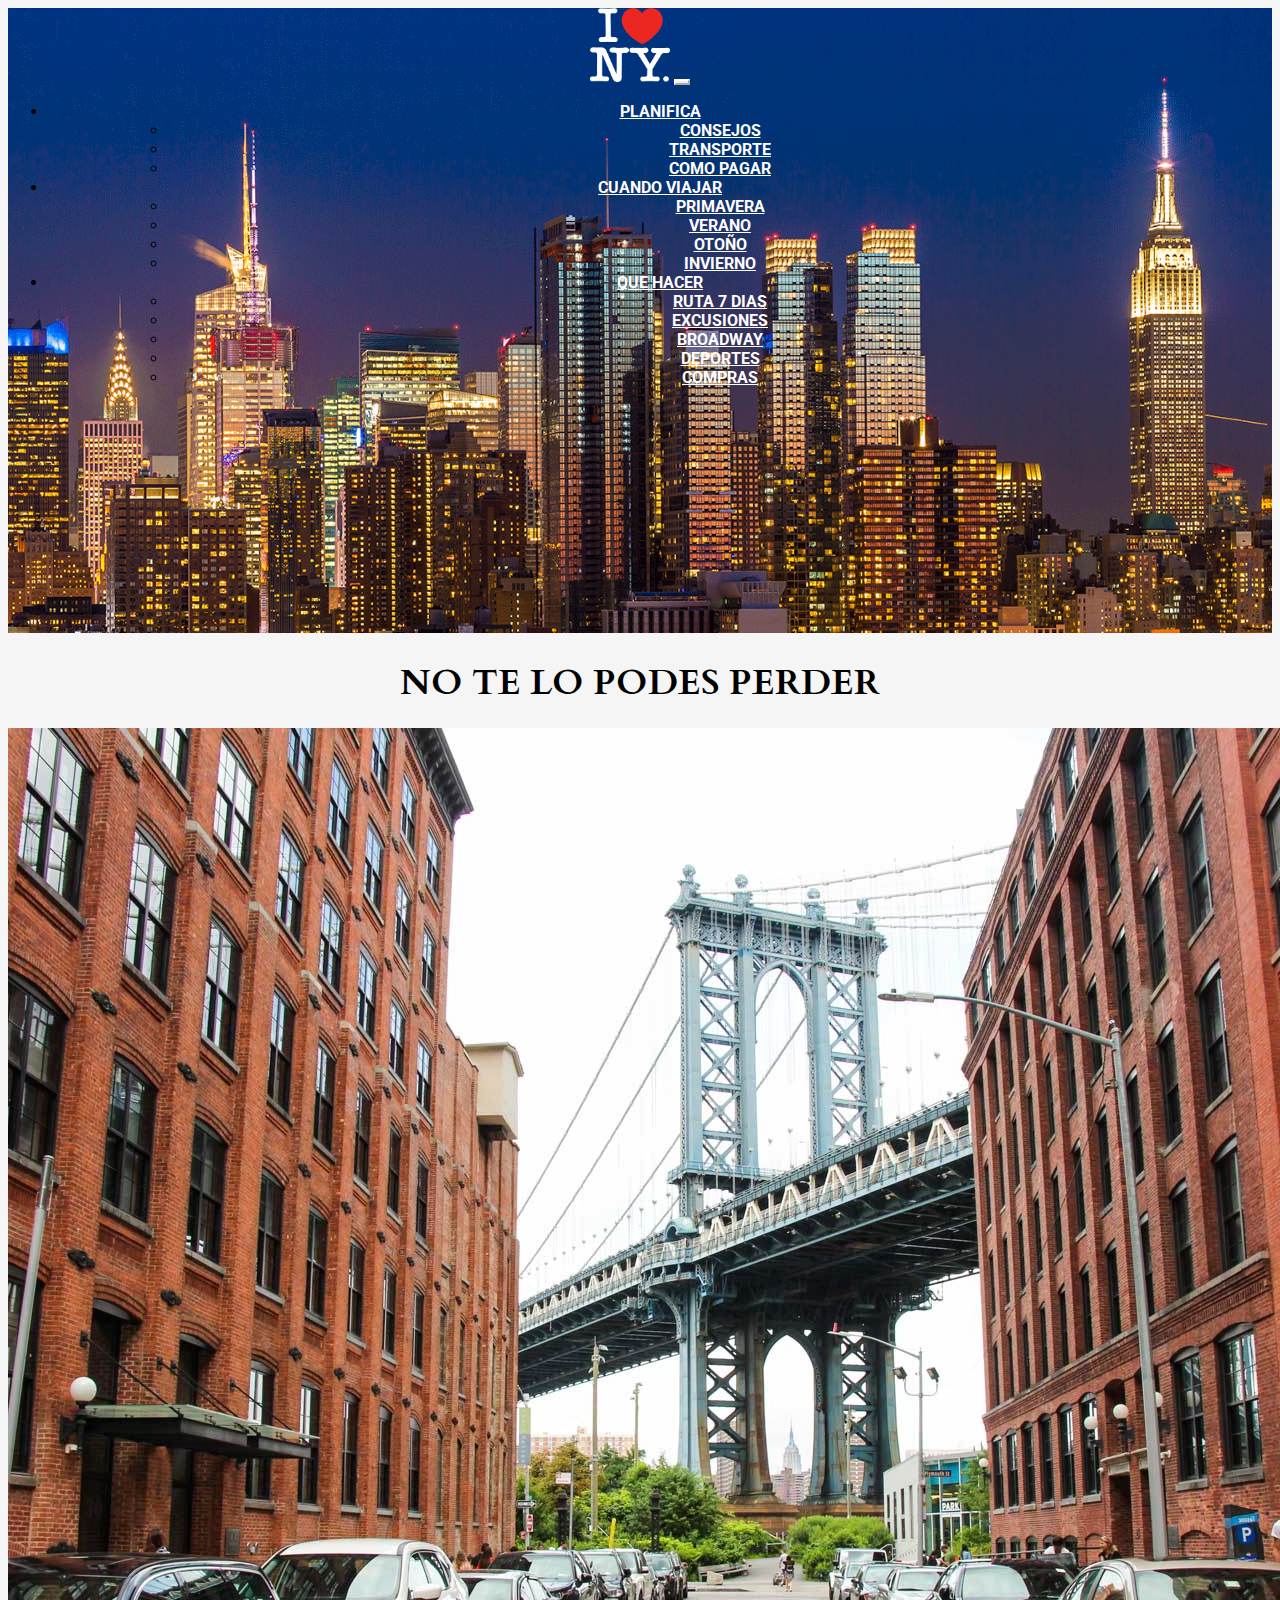
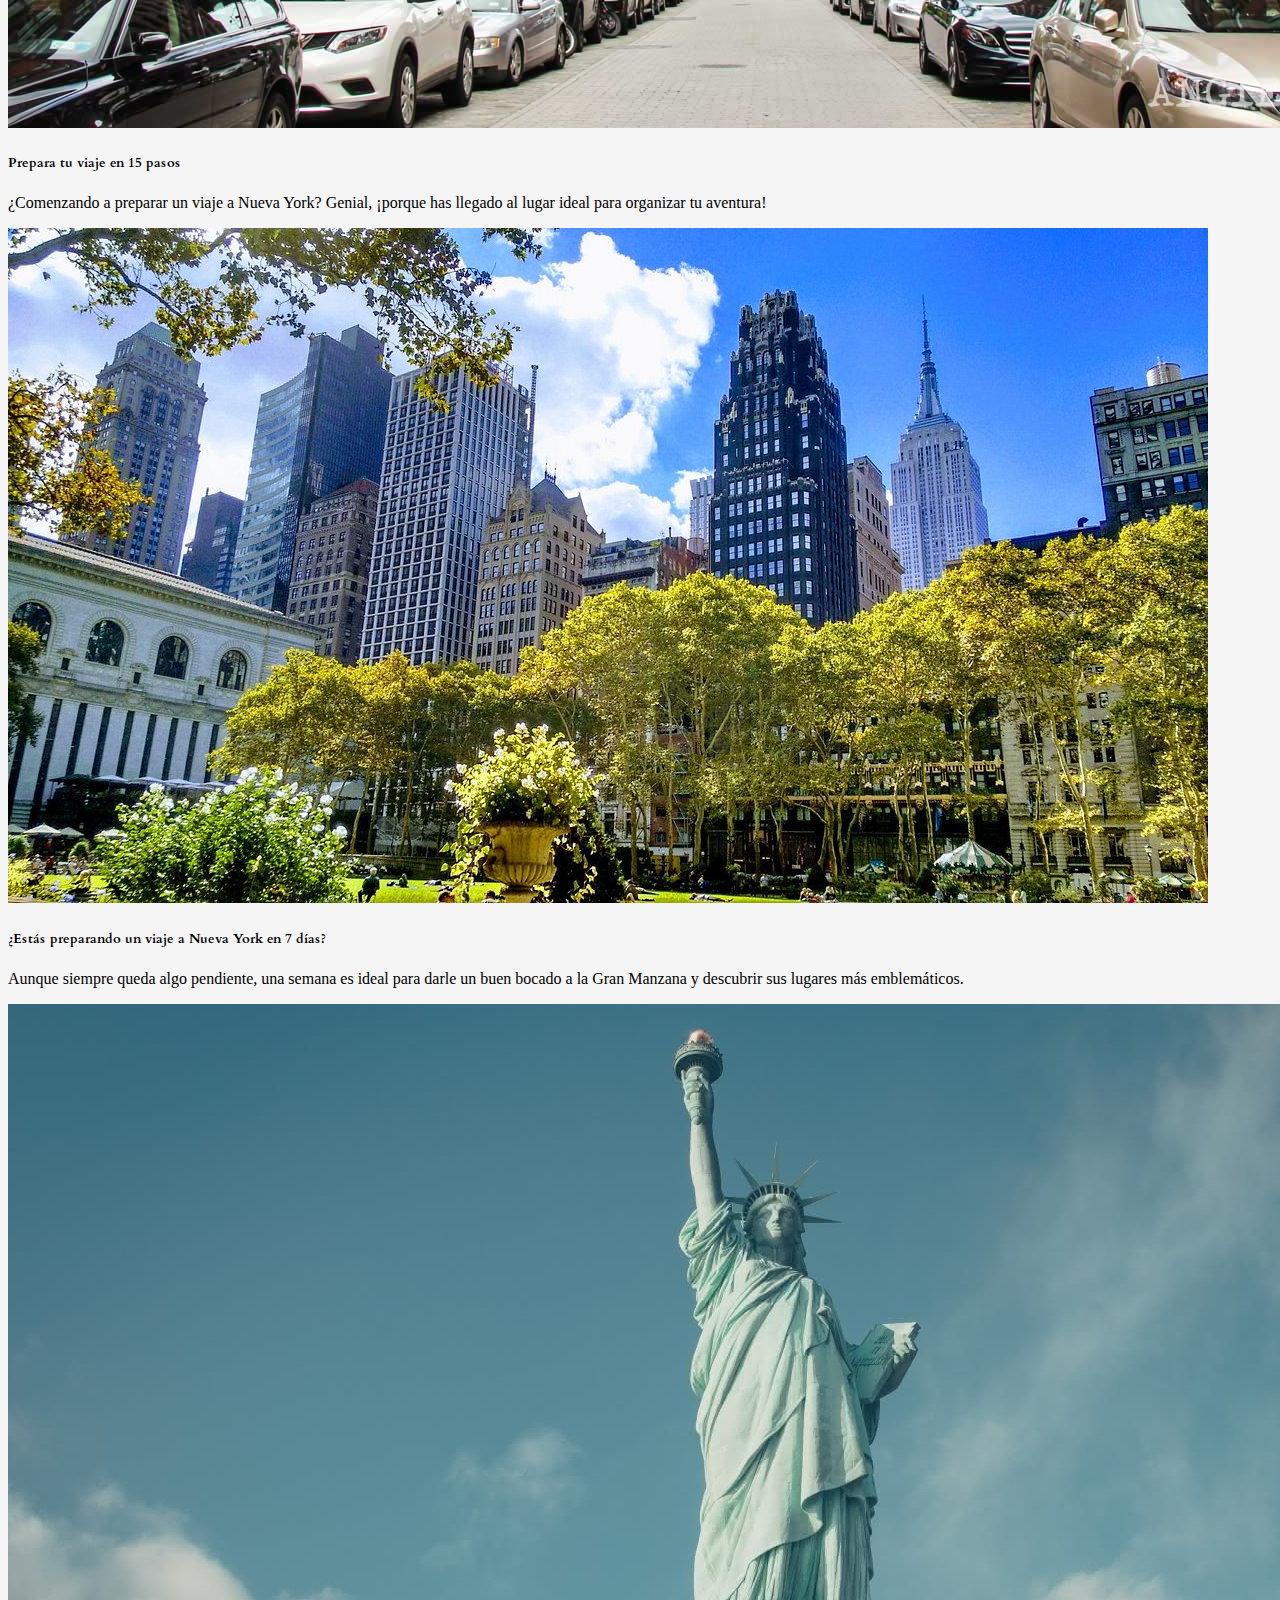
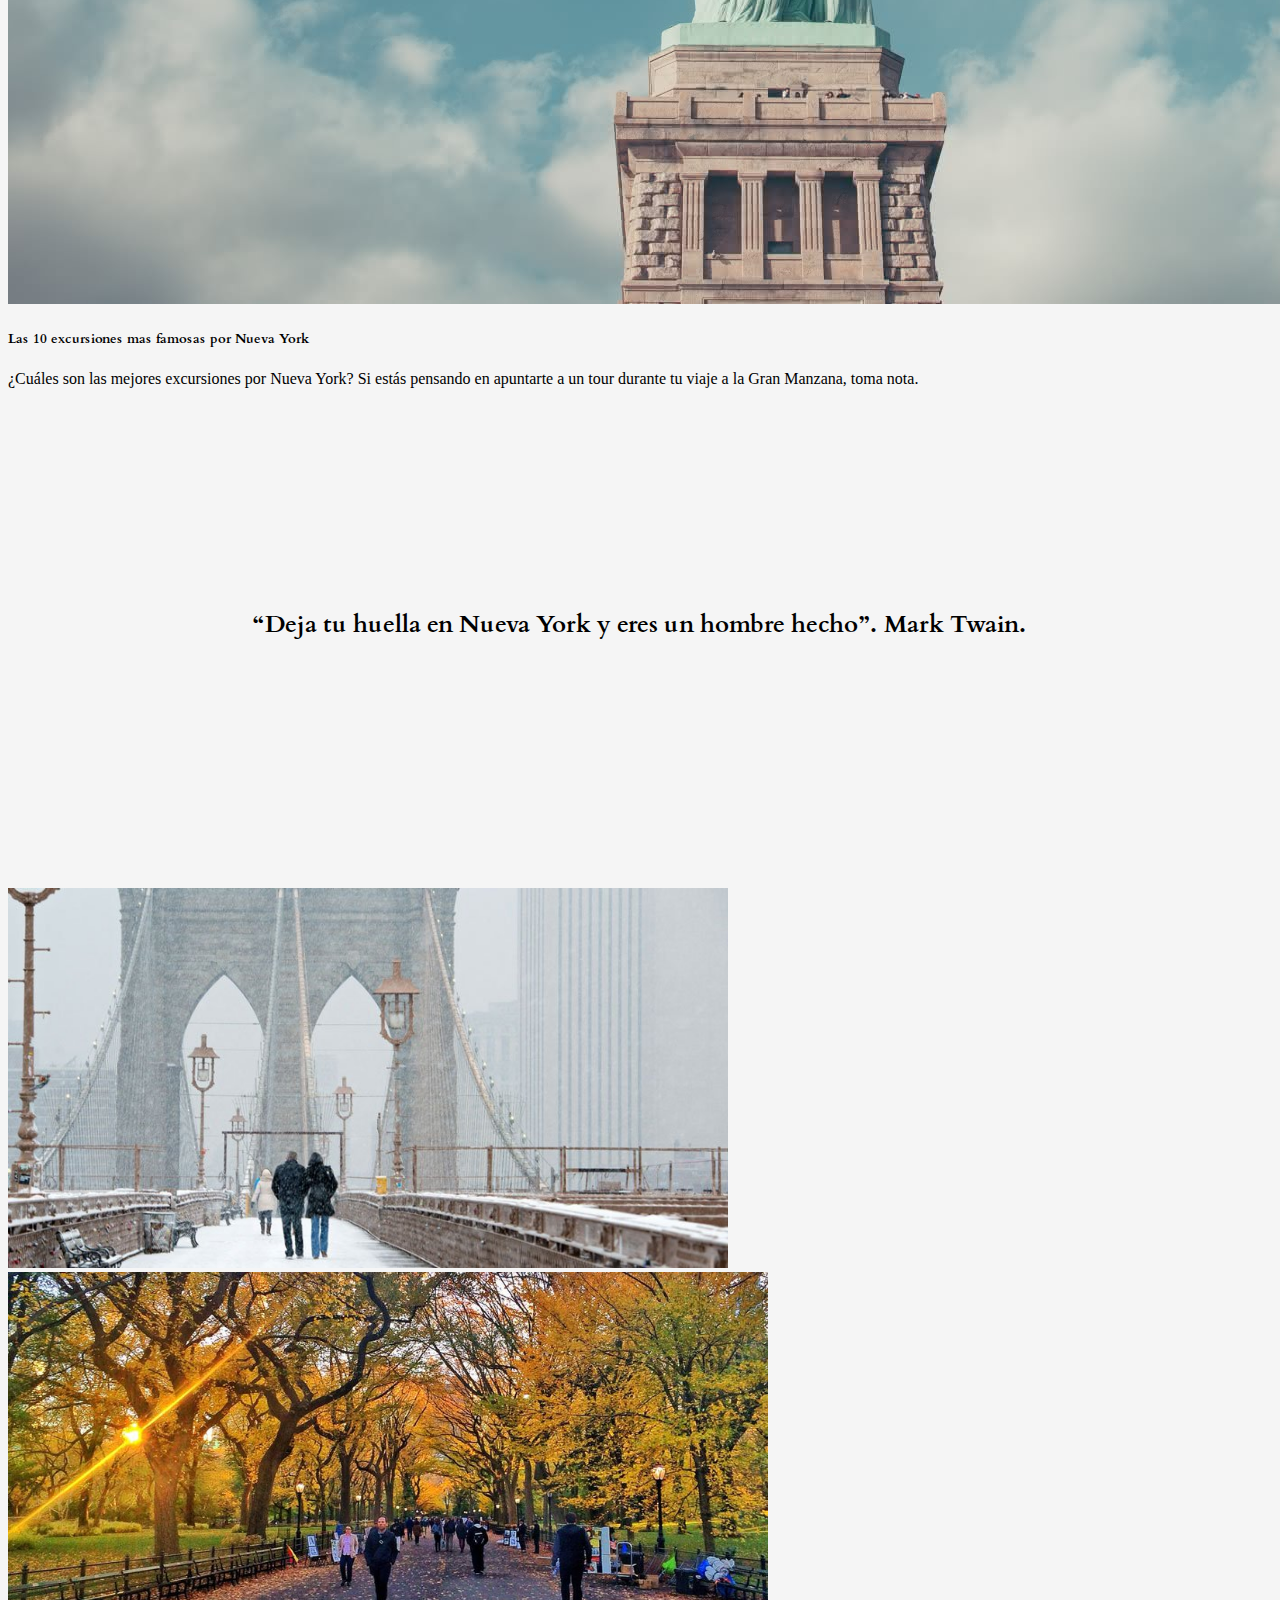
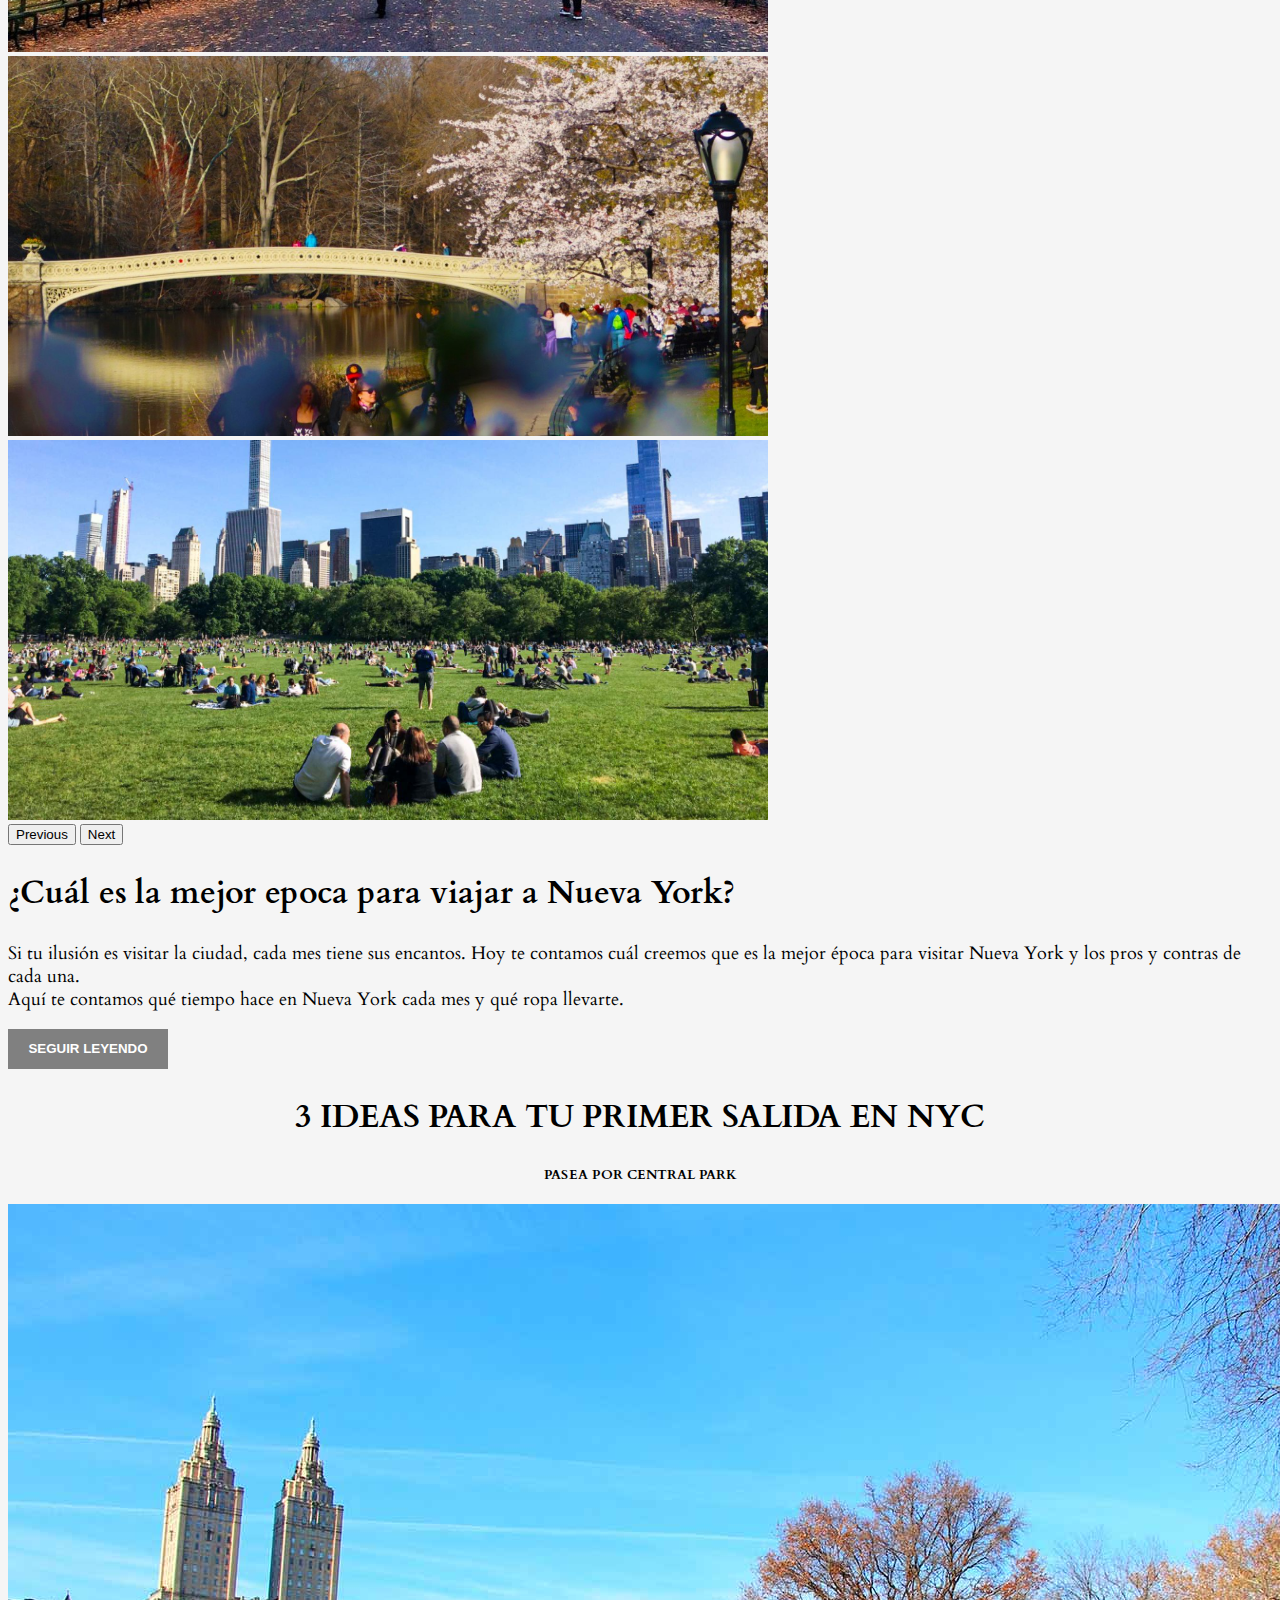
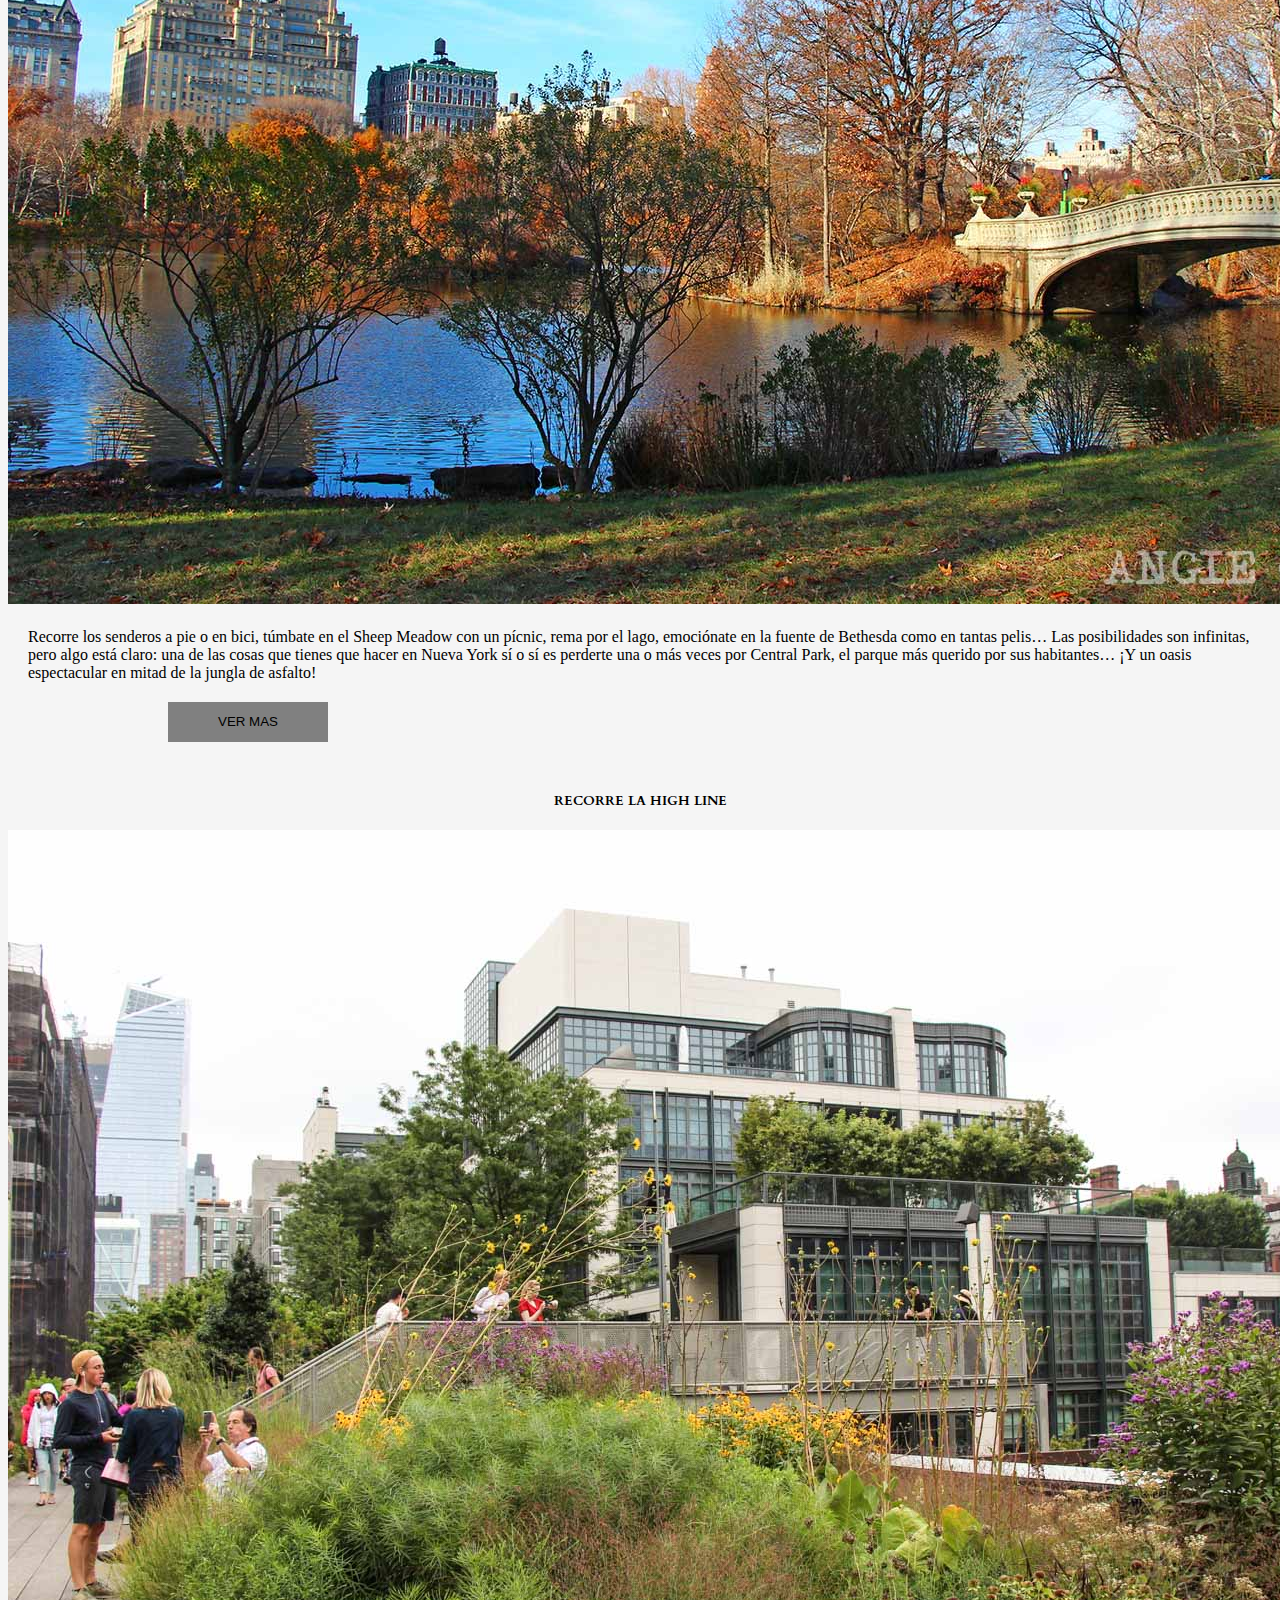
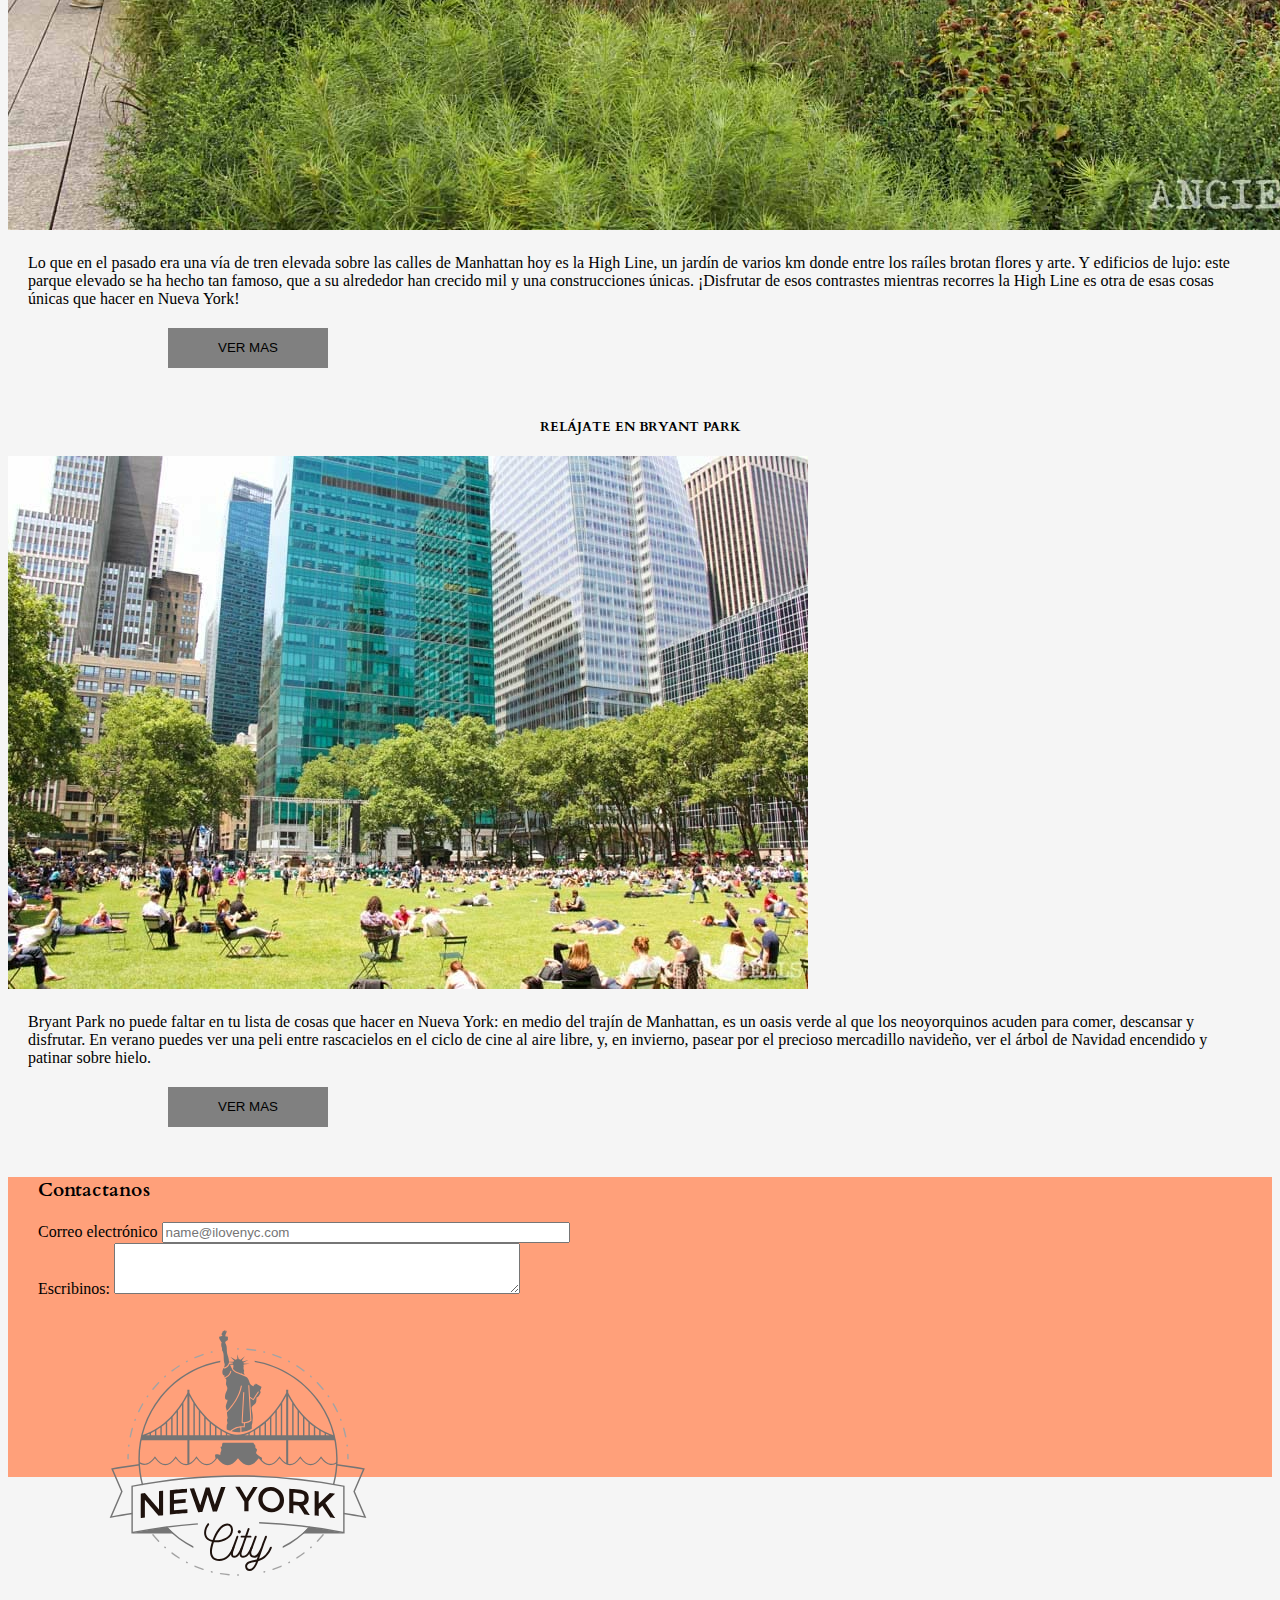
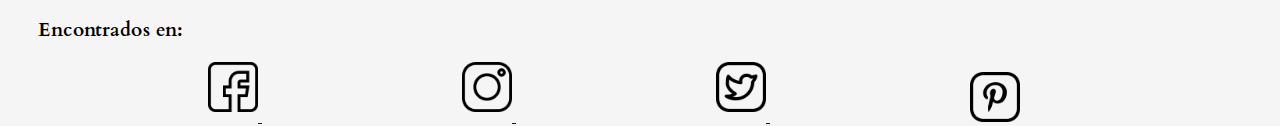
==== commit 61f2ed50: "carga de mixin" ====
--- a/index.html
+++ b/index.html
@@ -26,7 +26,7 @@
                         <a class="nav-link dropdown-toggle" href="#" id="navbarDropdownMenuLink" role="button" data-bs-toggle="dropdown" aria-expanded="false">
                           PLANIFICA
                         </a>
-                        <ul class="dropdown-menu" aria-labelledby="navbarDropdownMenuLink">
+                        <ul class="dropdown-menu" aria-labelledby="navbarDropdownMenuLink" id="botnav1">
                           <li><a class="dropdown-item" href="./pages/consejos.html">CONSEJOS</a></li>
                           <li><a class="dropdown-item" href="./pages/transporte.html">TRANSPORTE</a></li>
                           <li><a class="dropdown-item" href="./pages/comopagar.html">COMO PAGAR</a></li>
@@ -36,7 +36,7 @@
                         <a class="nav-link dropdown-toggle" href="#" id="navbarDropdownMenuLink" role="button" data-bs-toggle="dropdown" aria-expanded="false">
                           CUANDO VIAJAR
                         </a>
-                        <ul class="dropdown-menu" aria-labelledby="navbarDropdownMenuLink">
+                        <ul class="dropdown-menu" aria-labelledby="navbarDropdownMenuLink" id="botnav1">
                           <li><a class="dropdown-item" href="./pages/primavera.html">PRIMAVERA</a></li>
                           <li><a class="dropdown-item" href="./pages/verano.html">VERANO</a></li>
                           <li><a class="dropdown-item" href="./pages/otono.html">OTOÑO</a></li>
@@ -47,7 +47,7 @@
                         <a class="nav-link dropdown-toggle" href="#" id="navbarDropdownMenuLink" role="button" data-bs-toggle="dropdown" aria-expanded="false">
                           QUE HACER
                         </a>
-                        <ul class="dropdown-menu" aria-labelledby="navbarDropdownMenuLink">
+                        <ul class="dropdown-menu" aria-labelledby="navbarDropdownMenuLink" id="botnav1">
                           <li><a class="dropdown-item" href="./pages/ruta7dias.html">RUTA 7 DIAS</a></li>
                           <li><a class="dropdown-item" href="./pages/excursiones.html">EXCUSIONES</a></li>
                           <li><a class="dropdown-item" href="./pages/broadway.html">BROADWAY</a></li>
--- a/css/style.css
+++ b/css/style.css
@@ -1,20 +1,33 @@
 @import url("https://fonts.googleapis.com/css2?family=Cardo&display=swap");
+@import url("https://fonts.googleapis.com/css2?family=Roboto:wght@100&display=swap");
 header {
-  background-image: url(../aassets/Image/timesquare.webp);
+  background-image: url(../aassets/Image/fotoheader.jpg);
   height: 625px;
   background-position: center center;
   background-repeat: no-repeat;
   background-attachment: fixed;
   background-size: cover;
   text-align: center;
-  font-family: "Cardo", serif;
+  font-family: "Roboto", sans-serif;
 }
 
 #navbarDropdownMenuLink {
-  font-size: 1.2rem;
-  margin-left: 100px;
+  font-size: "Roboto", sans-serif;
+  padding-left: 100px;
+  padding-right: 100px;
   font-weight: bold;
   color: white;
+}
+
+#botnav1 {
+  margin-left: 80px;
+  background-color: transparent;
+  border-style: none;
+}
+#botnav1 .dropdown-item {
+  color: white;
+  font-weight: bold;
+  padding-top: 5px;
 }
 
 main {
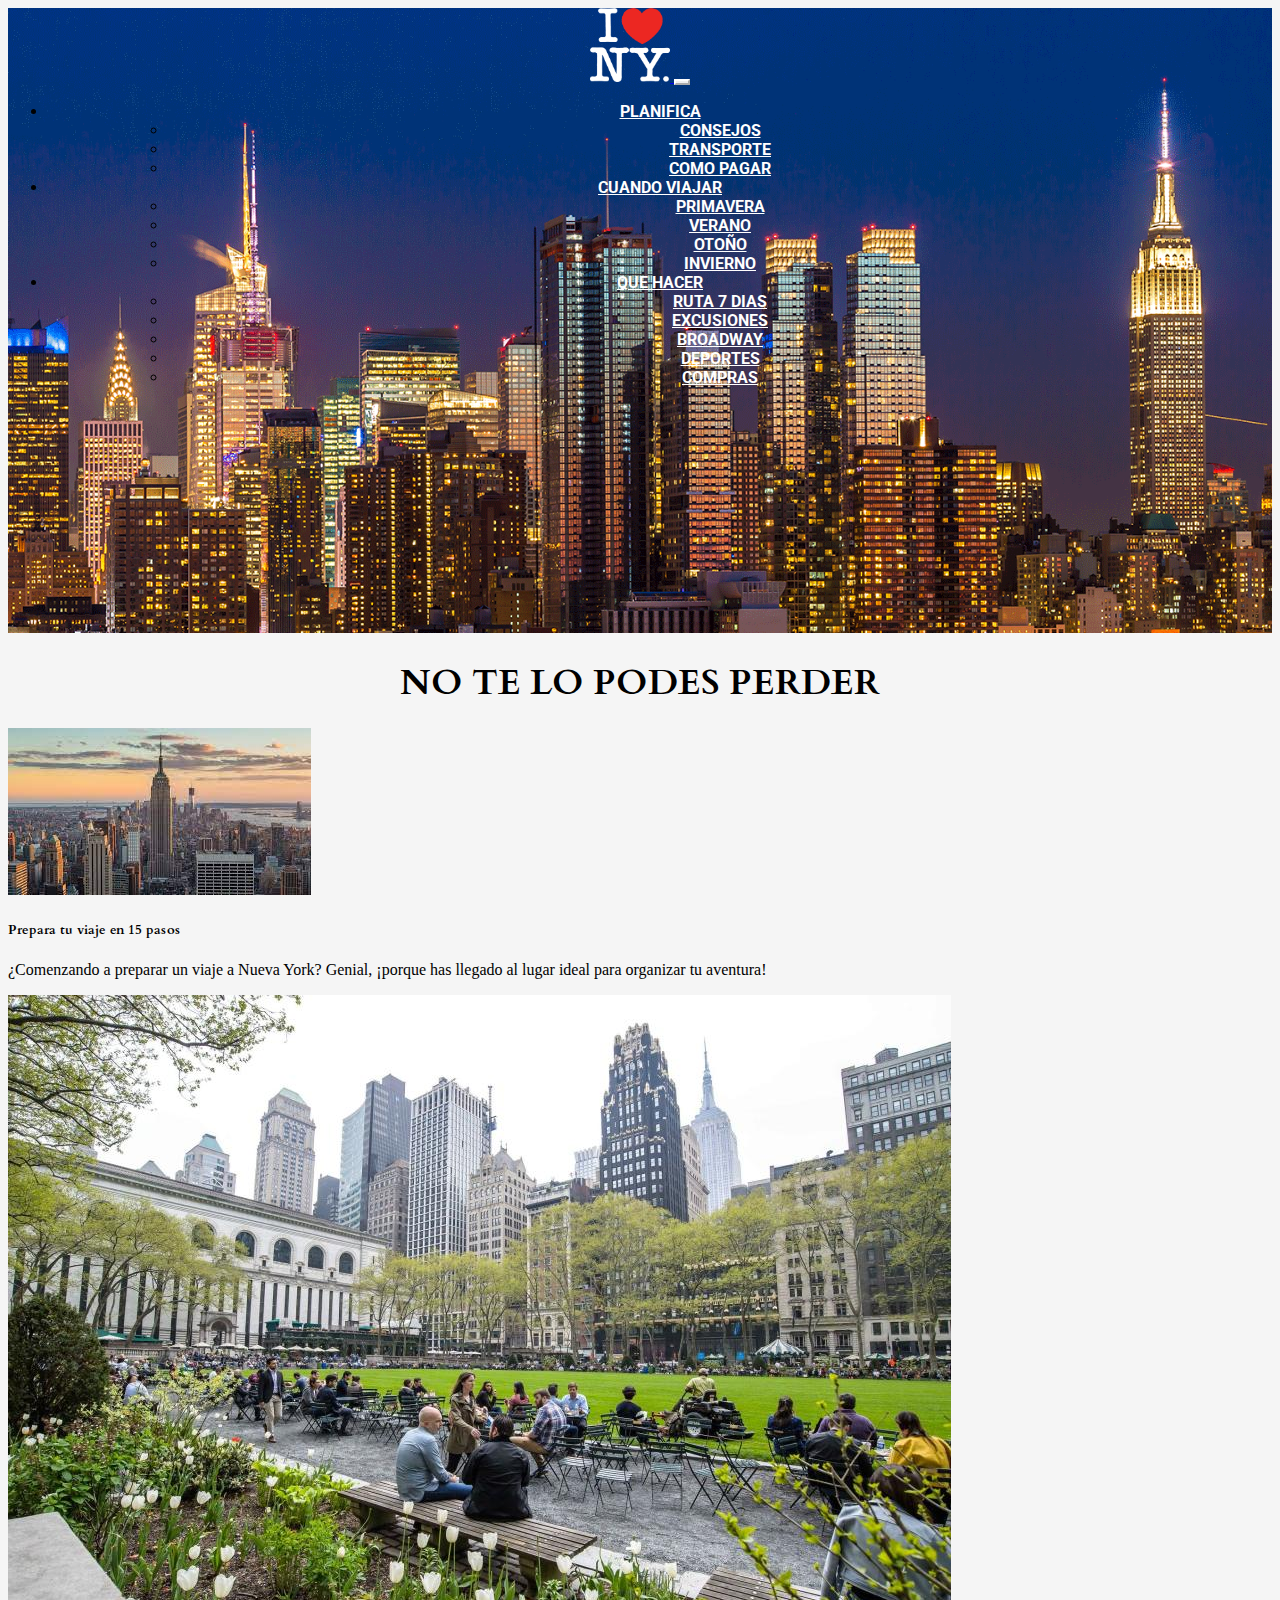
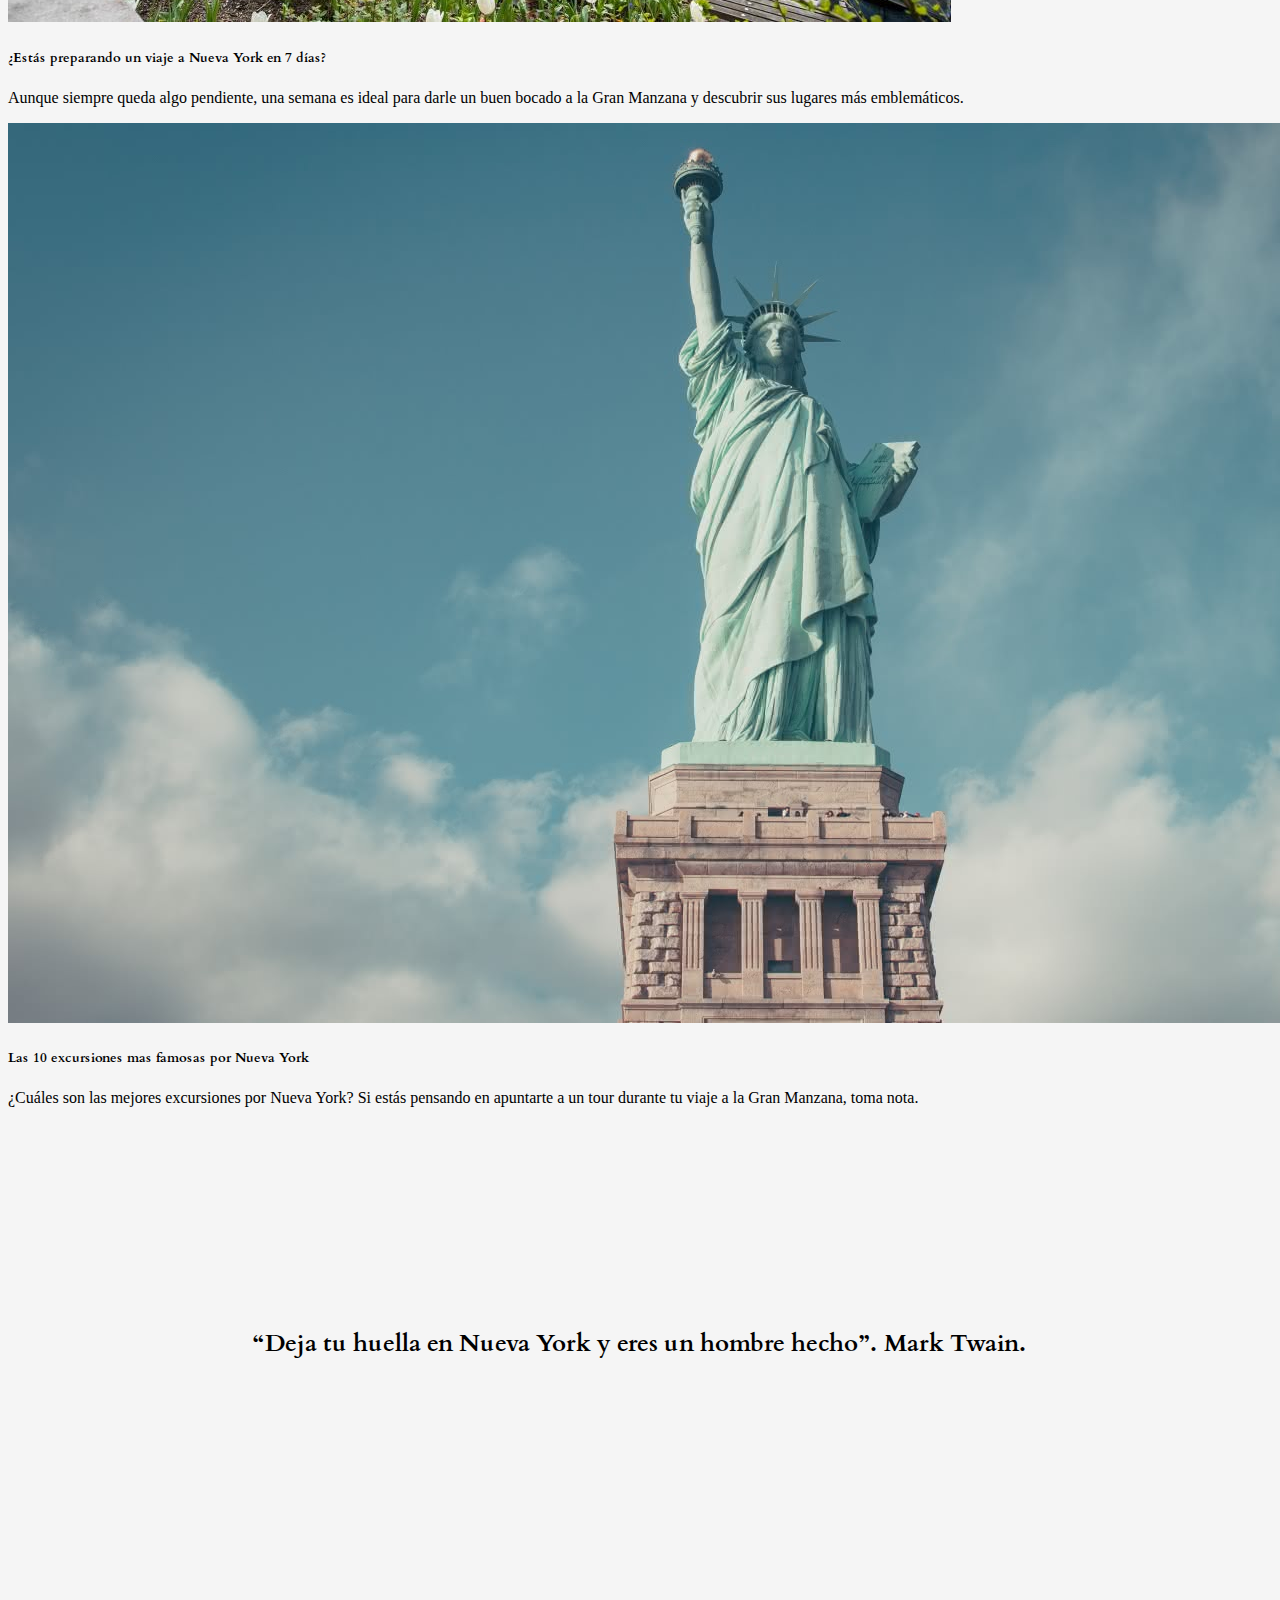
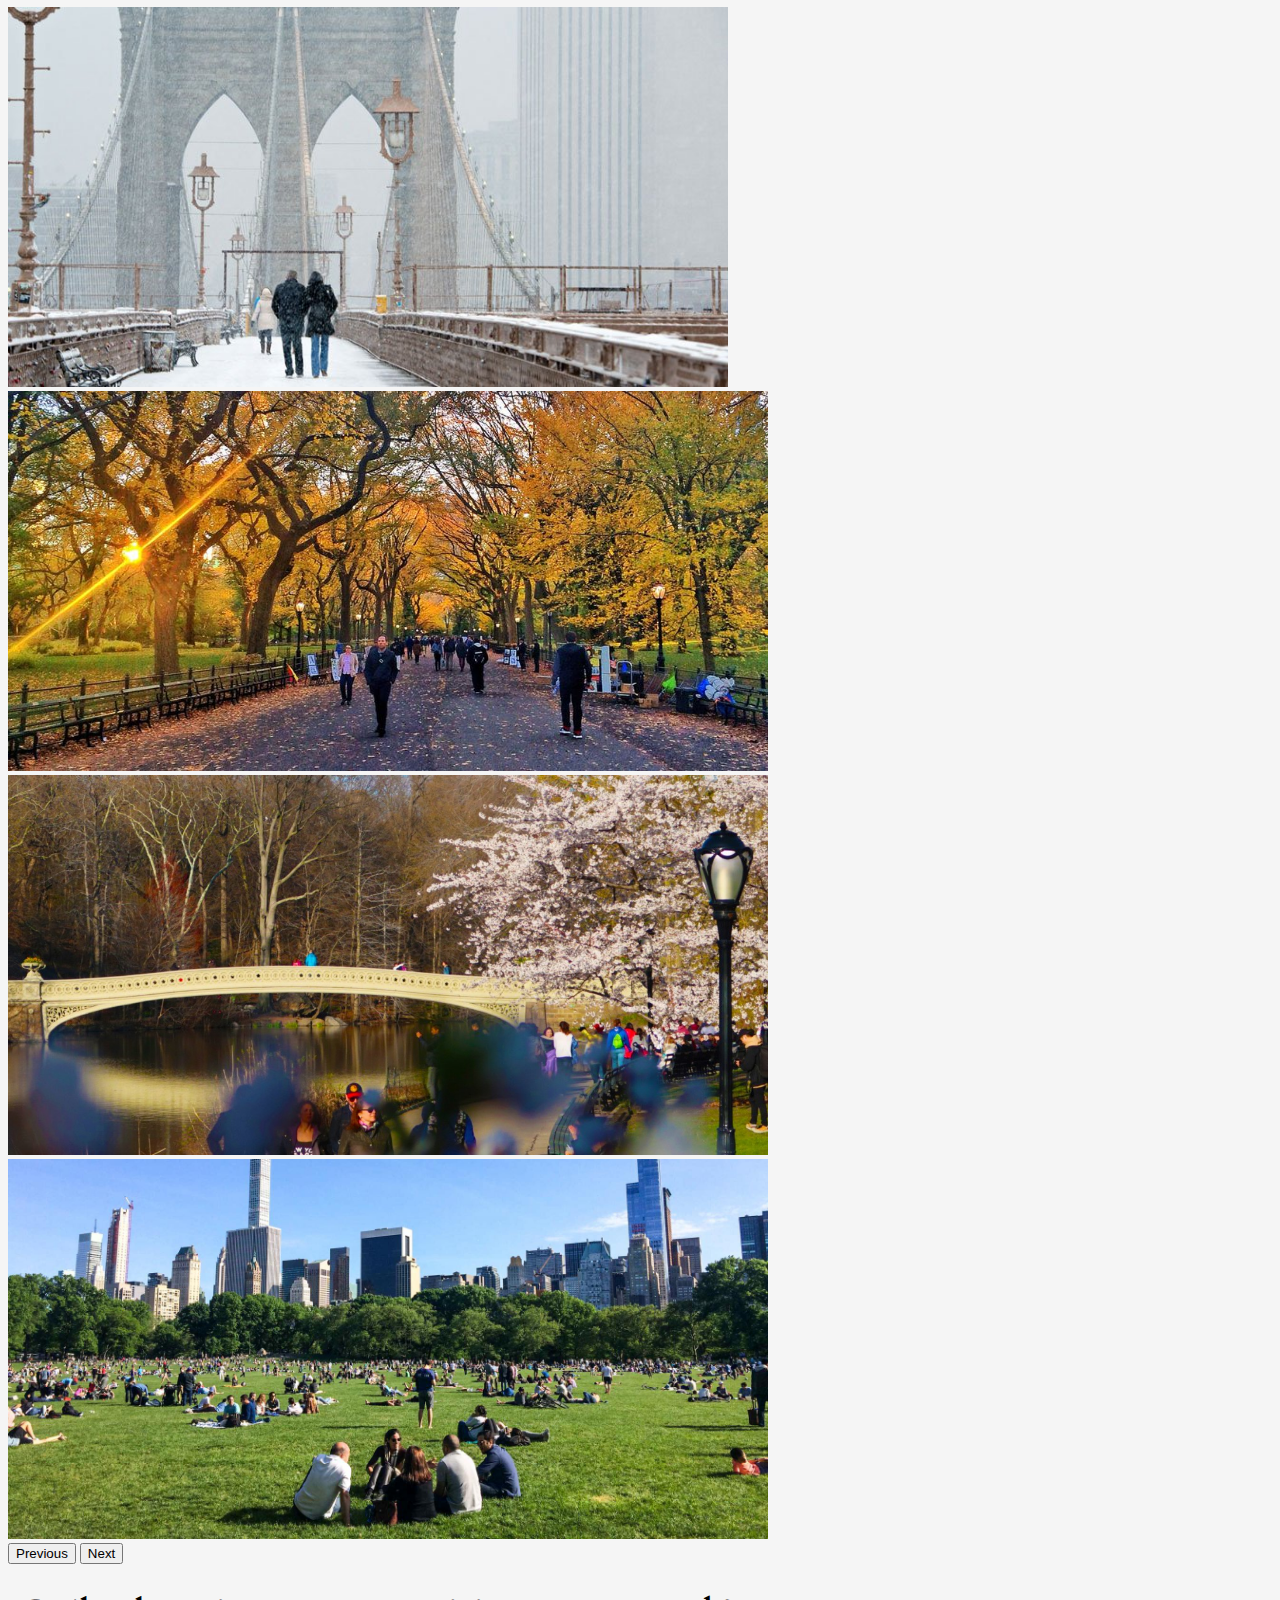
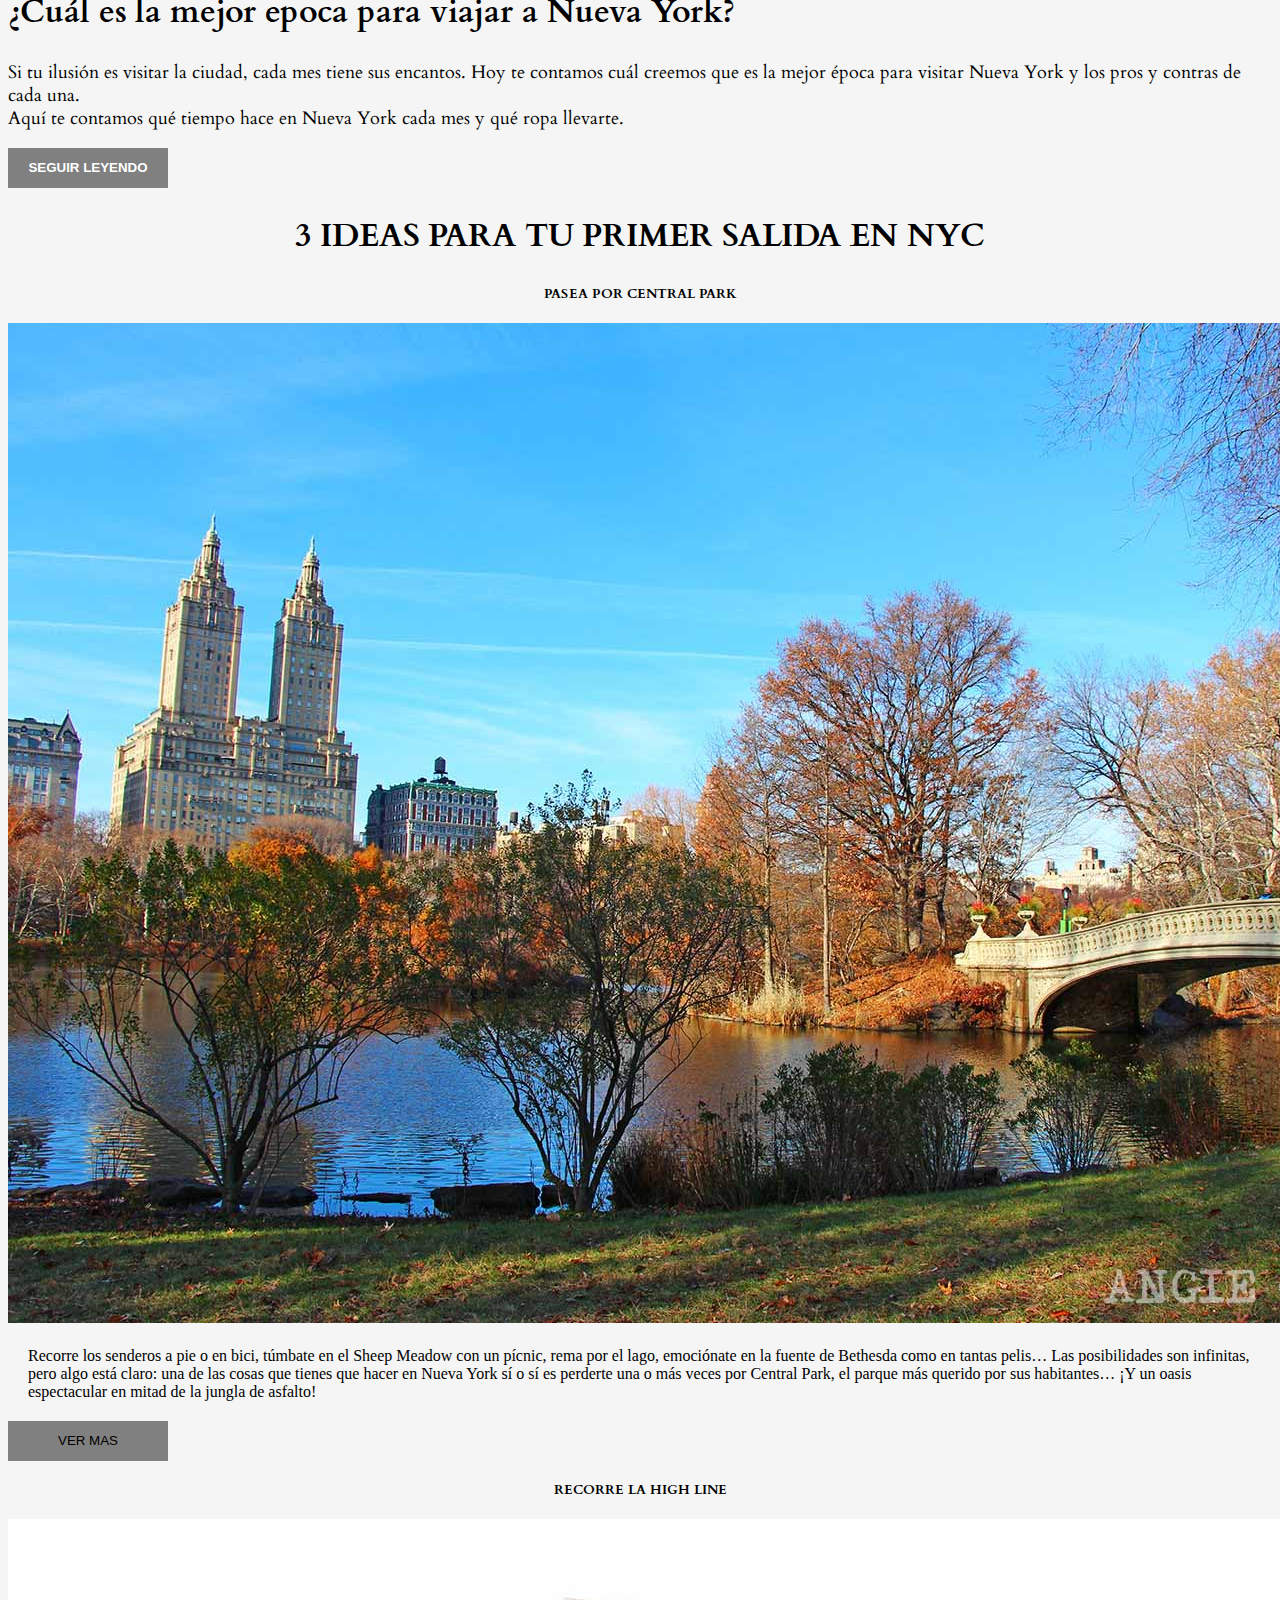
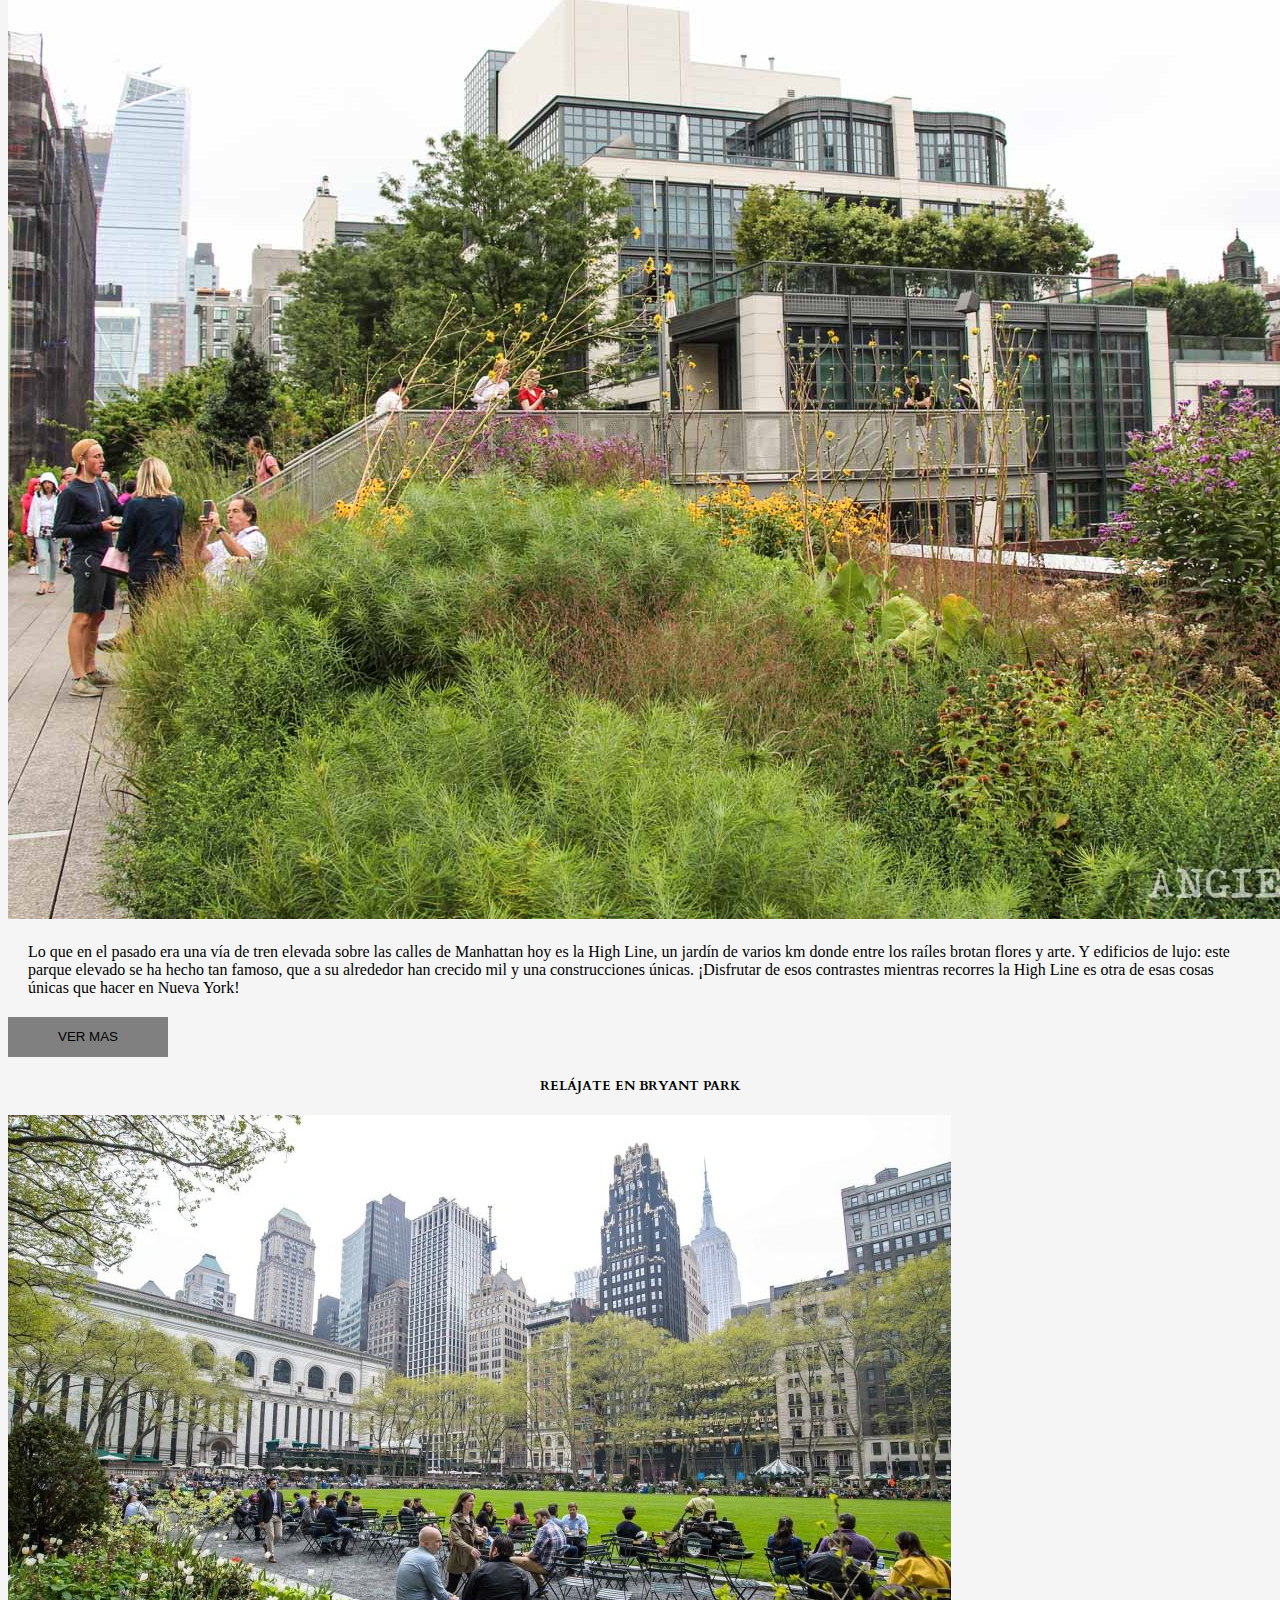
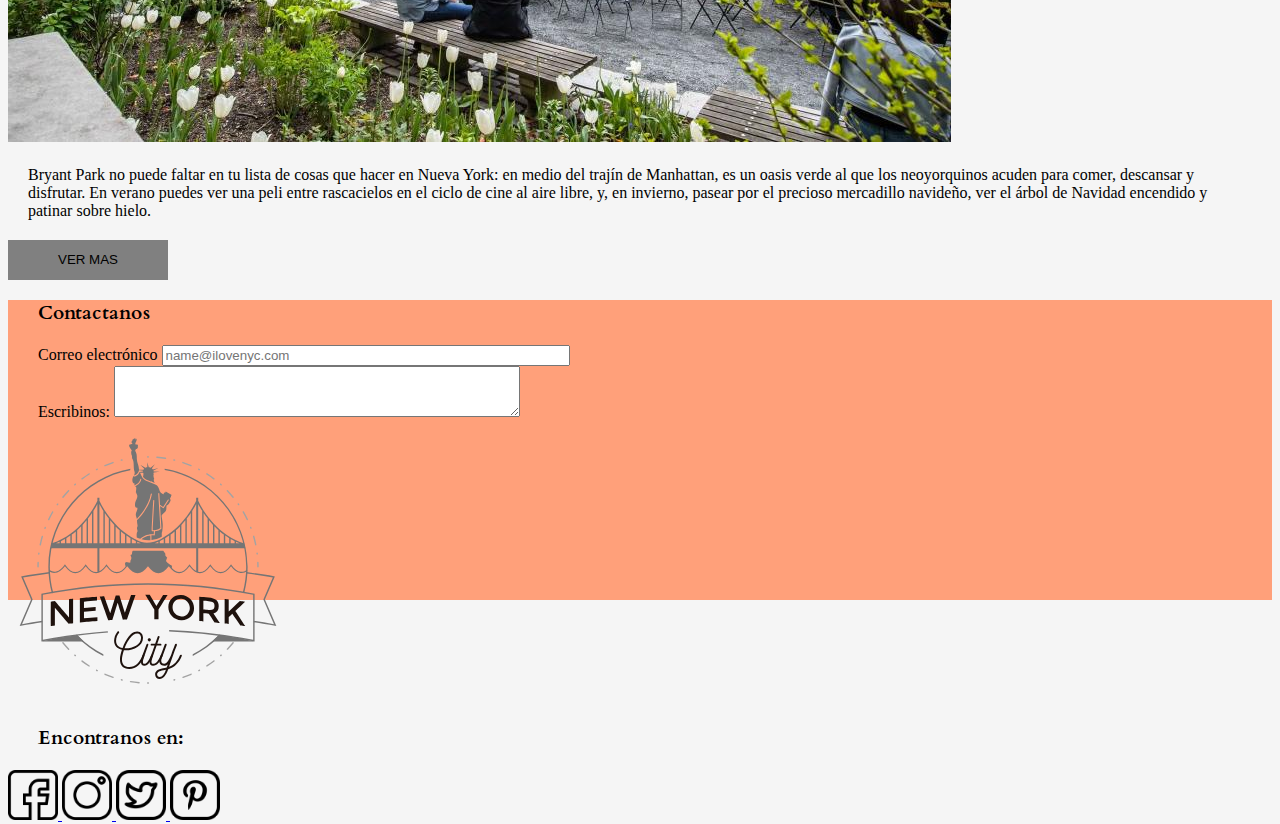
==== commit 1a131134: "se repara resposive" ====
--- a/index.html
+++ b/index.html
@@ -68,7 +68,7 @@
             <div class="col">
               <div class="card p-2">
                 <a href="./pages/consejos.html">
-                  <img src="./aassets/Image/15pasos.jpg" class="card-img-top" alt="puente manhattan"/>
+                  <img src="./aassets/Image/nyc.jpeg" class="card-img-top" alt="puente manhattan"/>
                 </a>
                 <div class="card-body">
                   <h5 class="card-title">Prepara tu viaje en 15 pasos</h5>
@@ -160,7 +160,9 @@
               <p style="margin: 20px;">Recorre los senderos a pie o en bici, túmbate en el Sheep Meadow con un pícnic, rema por el lago, emociónate en la fuente de Bethesda como en tantas pelis…
 
                 Las posibilidades son infinitas, pero algo está claro: una de las cosas que tienes que hacer en Nueva York sí o sí es perderte una o más veces por Central Park, el parque más querido por sus habitantes…  ¡Y un oasis espectacular en mitad de la jungla de asfalto!</p>
-              <button type="button" class="btn btn-secondary btn-sm" style="margin-left: 160px;" id="botonsec4">VER MAS</button>
+              <div class="d-flex justify-content-center mb-4">
+                <button type="button" class="btn btn-secondary btn-sm">VER MAS</button>
+              </div>
             </div>
             <div class="col-xl-4 col-md col-sm" style="background-color: whitesmoke;">
               <h5 style="margin-top: 20px; text-align: center; margin-bottom: 20px;">RECORRE LA HIGH LINE</h5>
@@ -170,7 +172,9 @@
                 Y edificios de lujo: este parque elevado se ha hecho tan famoso, que a su alrededor han crecido mil y una construcciones únicas.
                 
                 ¡Disfrutar de esos contrastes mientras recorres la High Line es otra de esas cosas únicas que hacer en Nueva York!</p>
-              <button type="button" class="btn btn-secondary btn-sm" style="margin-left: 160px;" id="botonsec4">VER MAS</button>
+              <div class="d-flex justify-content-center mb-4">
+                <button type="button" class="btn btn-secondary btn-sm">VER MAS</button>
+              </div>
             </div>
             <div class="col-xl-4 col-md col-sm" style="background-color: whitesmoke;">
               <h5 style="margin-top: 20px; text-align: center; margin-bottom: 20px;">RELÁJATE EN BRYANT PARK</h5>
@@ -178,7 +182,9 @@
               <p style="margin: 20px;">Bryant Park no puede faltar en tu lista de cosas que hacer en Nueva York: en medio del trajín de Manhattan, es un oasis verde al que los neoyorquinos acuden para comer, descansar y disfrutar.
 
                 En verano puedes ver una peli entre rascacielos en el ciclo de cine al aire libre, y, en invierno, pasear por el precioso mercadillo navideño, ver el árbol de Navidad encendido y patinar sobre hielo.</p>
-              <button type="button" class="btn btn-secondary btn-sm" style="margin-left: 160px;" id="botonsec4">VER MAS</button>
+              <div class="d-flex justify-content-center mb-4">
+                <button type="button" class="btn btn-secondary btn-sm">VER MAS</button>
+              </div>
             </div>
           </div>
         </section>
@@ -187,35 +193,43 @@
     <footer class="container-fluid" id="foot">
       <div class="row">
         <div class="col-xl-4 col-lg-4 col-md col-sm col-xs">
-          <h3 id="titform">Contactanos</h3>
-          <div class="mb-3" id="form">
-            <label for="exampleFormControlInput1" class="form-label">Correo electrónico</label>
-            <input type="email" class="form-control" id="exampleFormControlInput1" placeholder="name@ilovenyc.com">
-          </div>
-          <div class="mb-3" id="form1">
-            <label for="exampleFormControlTextarea1" class="form-label">Escribinos:</label>
-            <textarea class="form-control" id="exampleFormControlTextarea1" rows="3"></textarea>
+          <div class="d-flex justify-content-start">
+            <h3 id="titform">Contactanos</h3>
+          </div>
+          <div class="d-block align-items-center">
+            <div class="mb-3" id="form">
+              <label for="exampleFormControlInput1" class="form-label">Correo electrónico</label>
+              <input type="email" class="form-control" id="exampleFormControlInput1" placeholder="name@ilovenyc.com">
+            </div>
+            <div class="mb-3" id="form1">
+              <label for="exampleFormControlTextarea1" class="form-label">Escribinos:</label>
+              <textarea class="form-control" id="exampleFormControlTextarea1" rows="3"></textarea>
+            </div>
           </div>
         </div>
-        <div class="col-xl-4 col-lg-4 col-md col-sm col-xs">
+        <div class="col-xl-4 col-lg-4 col-md col-sm col-xs d-flex align-items-center justify-content-center">
           <img src="./aassets/Image/new-york-city-logo-by-Vexels.svg" class="img-fluid" alt="logonuevayork" id="logofoot">
         </div>
-        <div class="col-xl-4 col-md col-sm col-xs d-flex flex-column">
-          <h3 id="titform">Encontrados en:</h3>
-          <a href="https://es-la.facebook.com">
-            <img src="./aassets/icon/facebook.png" alt="" id="logof">
-          </a>
-          <a href="https://www.instagram.com">
-            <img src="./aassets/icon/instagram.png" alt="" id="logoi">
-          </a>
-          <a href="https://www.instagram.com">
-            <img src="./aassets/icon/gorjeo.png" alt="" id="logot">
-          </a>
-          <a href="https://ar.pinterest.com">
-            <img src="./aassets/icon/pinterest.png" alt="" id="logop">
-          </a>
+        <div class="col-xl-4 col-md col-sm col-xs">
+          <div class="d-flex justify-content-start pt-0 pb-3">
+            <h3 id="titform">Encontranos en:</h3>
+          </div>
+          <div class="d-flex justify-content-center pt-5">
+            <a href="https://es-la.facebook.com">
+              <img class="m-2" src="./aassets/icon/facebook.png" alt="" id="logof">
+            </a>
+            <a href="https://www.instagram.com">
+              <img class="m-2" src="./aassets/icon/instagram.png" alt="" id="logoi">
+            </a>
+            <a href="https://www.instagram.com">
+              <img class="m-2" src="./aassets/icon/gorjeo.png" alt="" id="logot">
+            </a>
+            <a href="https://ar.pinterest.com">
+              <img class="m-2" src="./aassets/icon/pinterest.png" alt="" id="logop">
+            </a>
+          </div>
         </div>
-      </div>
+          </div>
     </footer>
 
     <script src="https://cdn.jsdelivr.net/npm/@popperjs/core@2.11.2/dist/umd/popper.min.js" integrity="sha384-q9CRHqZndzlxGLOj+xrdLDJa9ittGte1NksRmgJKeCV9DrM7Kz868XYqsKWPpAmn" crossorigin="anonymous"></script>
--- a/css/style.css
+++ b/css/style.css
@@ -128,39 +128,30 @@
 #foot #logofoot {
   width: 280px;
   height: 280px;
-  margin-top: 15px;
-  margin-left: 90px;
 }
 #foot #logof {
   width: 50px;
   height: 50px;
-  margin-left: 200px;
-  margin-bottom: 10px;
 }
 #foot #logoi {
   width: 50px;
   height: 50px;
-  margin-left: 200px;
-  margin-bottom: 10px;
 }
 #foot #logot {
   width: 50px;
   height: 50px;
-  margin-left: 200px;
-  margin-bottom: 10px;
 }
 #foot #logop {
   width: 50px;
   height: 50px;
-  margin-left: 200px;
 }
 
 @media (max-width: 575.98px) {
   main {
-    min-height: 4550px !important;
+    min-height: 4750px !important;
   }
   #h2main {
-    font-size: 25px !important;
+    font-size: 15px !important;
   }
   #sec2main {
     min-height: 250px;
@@ -188,38 +179,30 @@
     min-height: 720px !important;
   }
   #exampleFormControlInput1 {
-    width: 300px !important;
+    width: 100px !important;
   }
   #exampleFormControlTextarea1 {
-    width: 340px !important;
+    width: 140px !important;
   }
   #logofoot {
     width: 150px !important;
     height: 150px !important;
-    margin-left: 125px !important;
   }
   #logof {
     width: 40px !important;
     height: 40px !important;
-    margin-left: 180px !important;
-    margin-bottom: 10px;
   }
   #logoi {
     width: 40px !important;
     height: 40px !important;
-    margin-left: 180px !important;
-    margin-bottom: 10px;
   }
   #logot {
     width: 40px !important;
     height: 40px !important;
-    margin-left: 180px !important;
-    margin-bottom: 10px;
   }
   #logop {
     width: 40px !important;
     height: 40px !important;
-    margin-left: 180px !important;
   }
 }
 @media (max-width: 767.98px) {
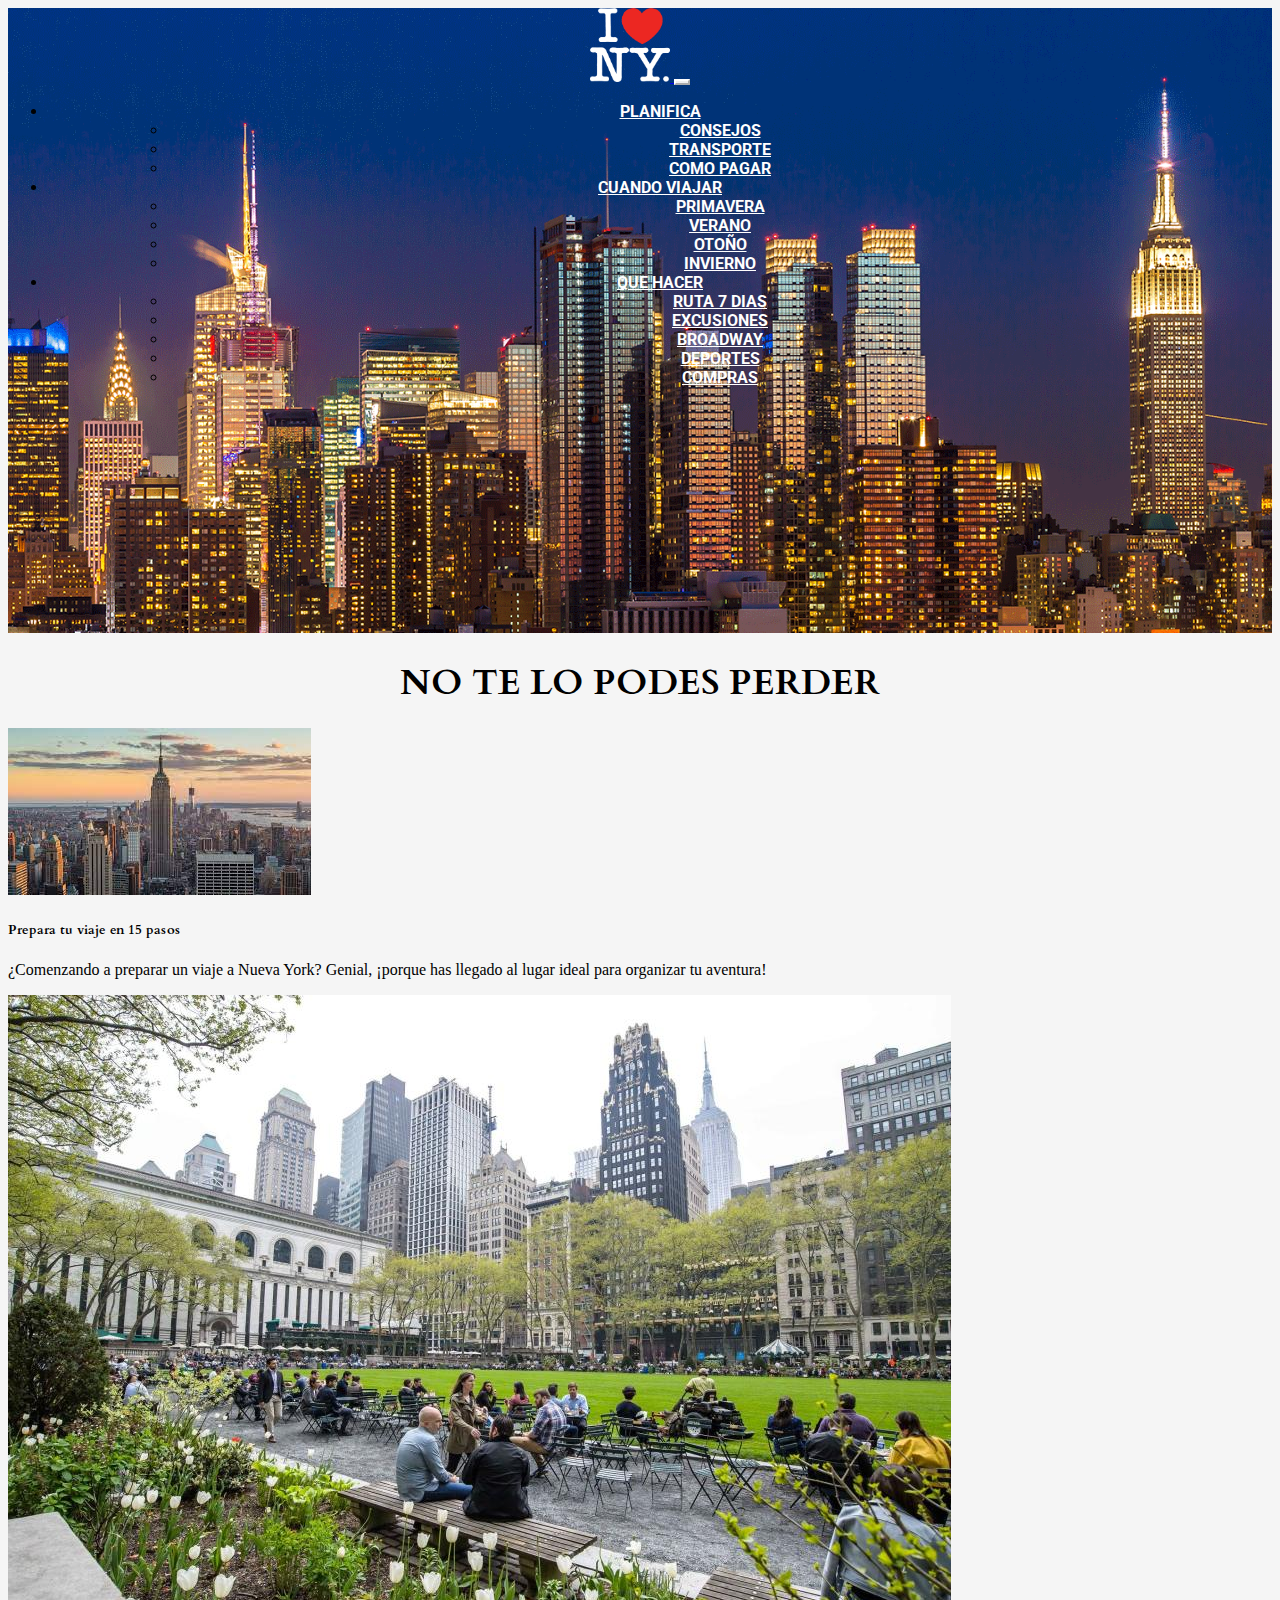
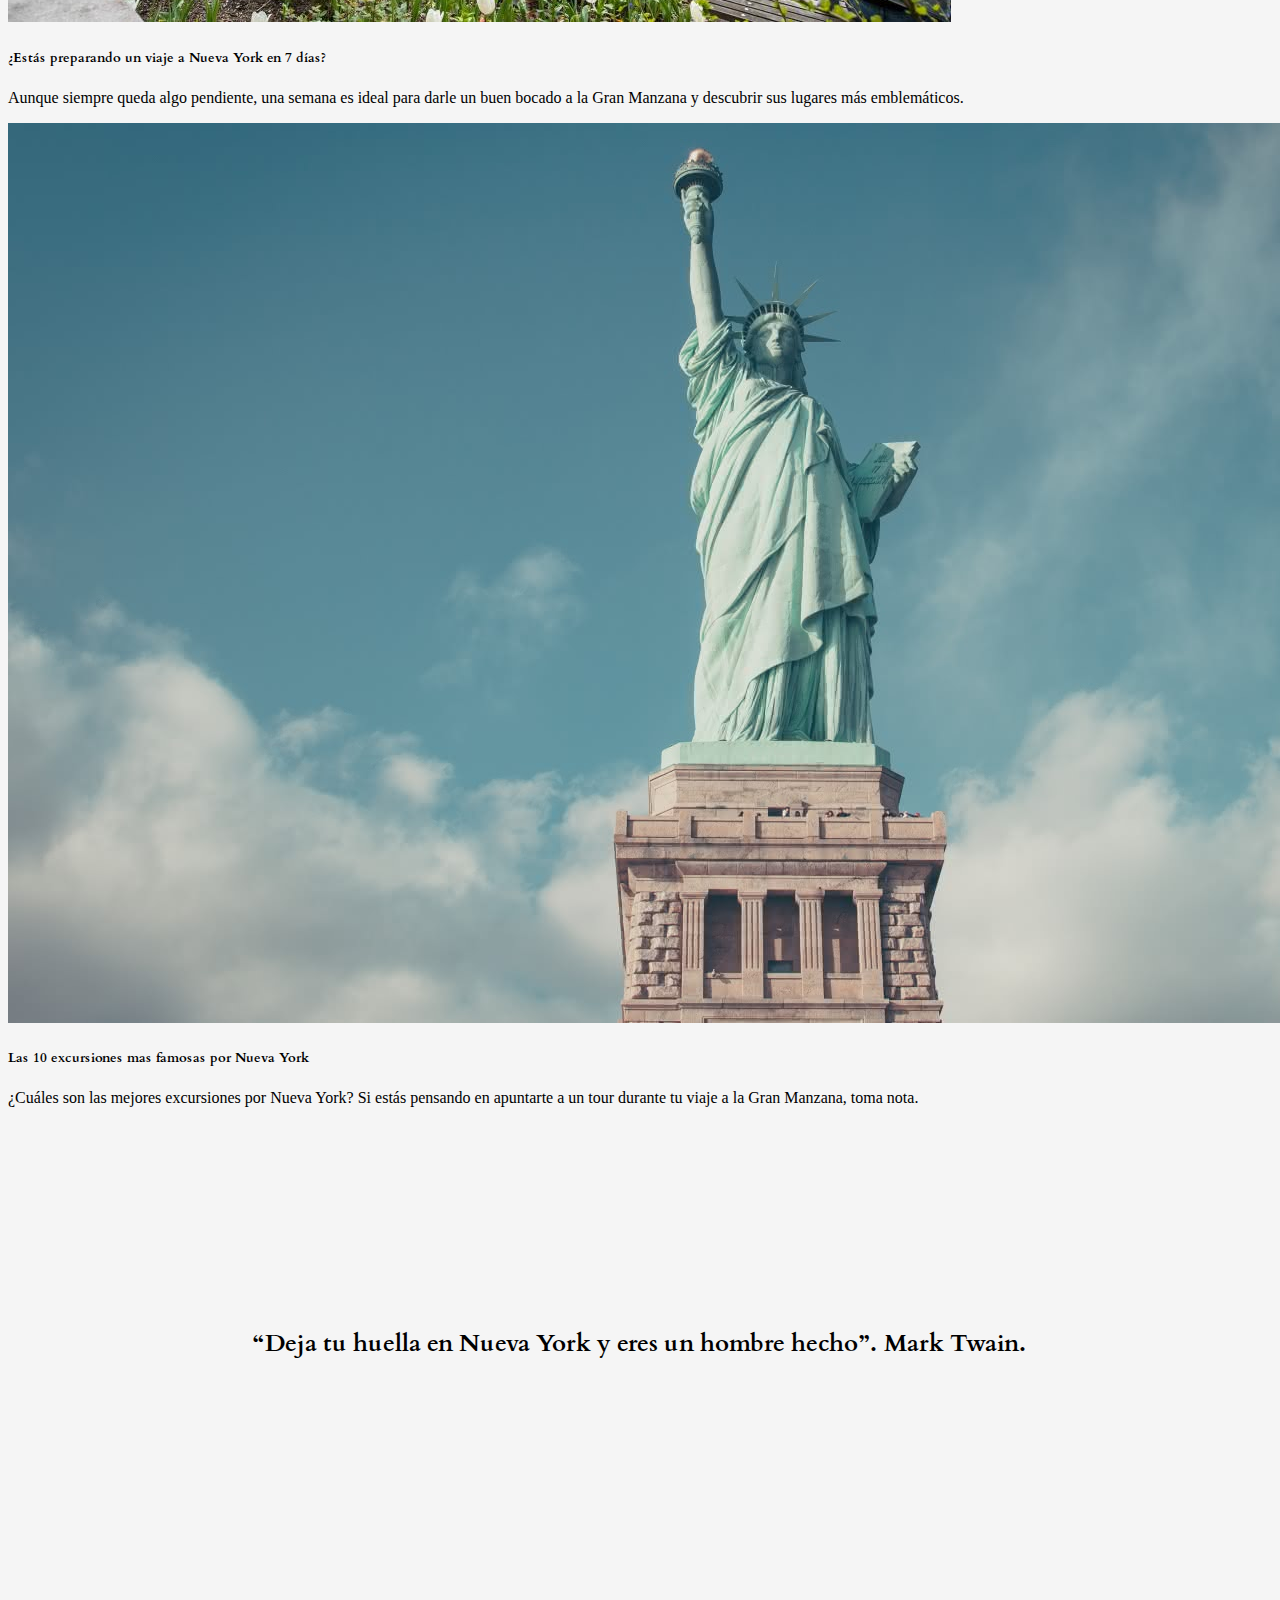
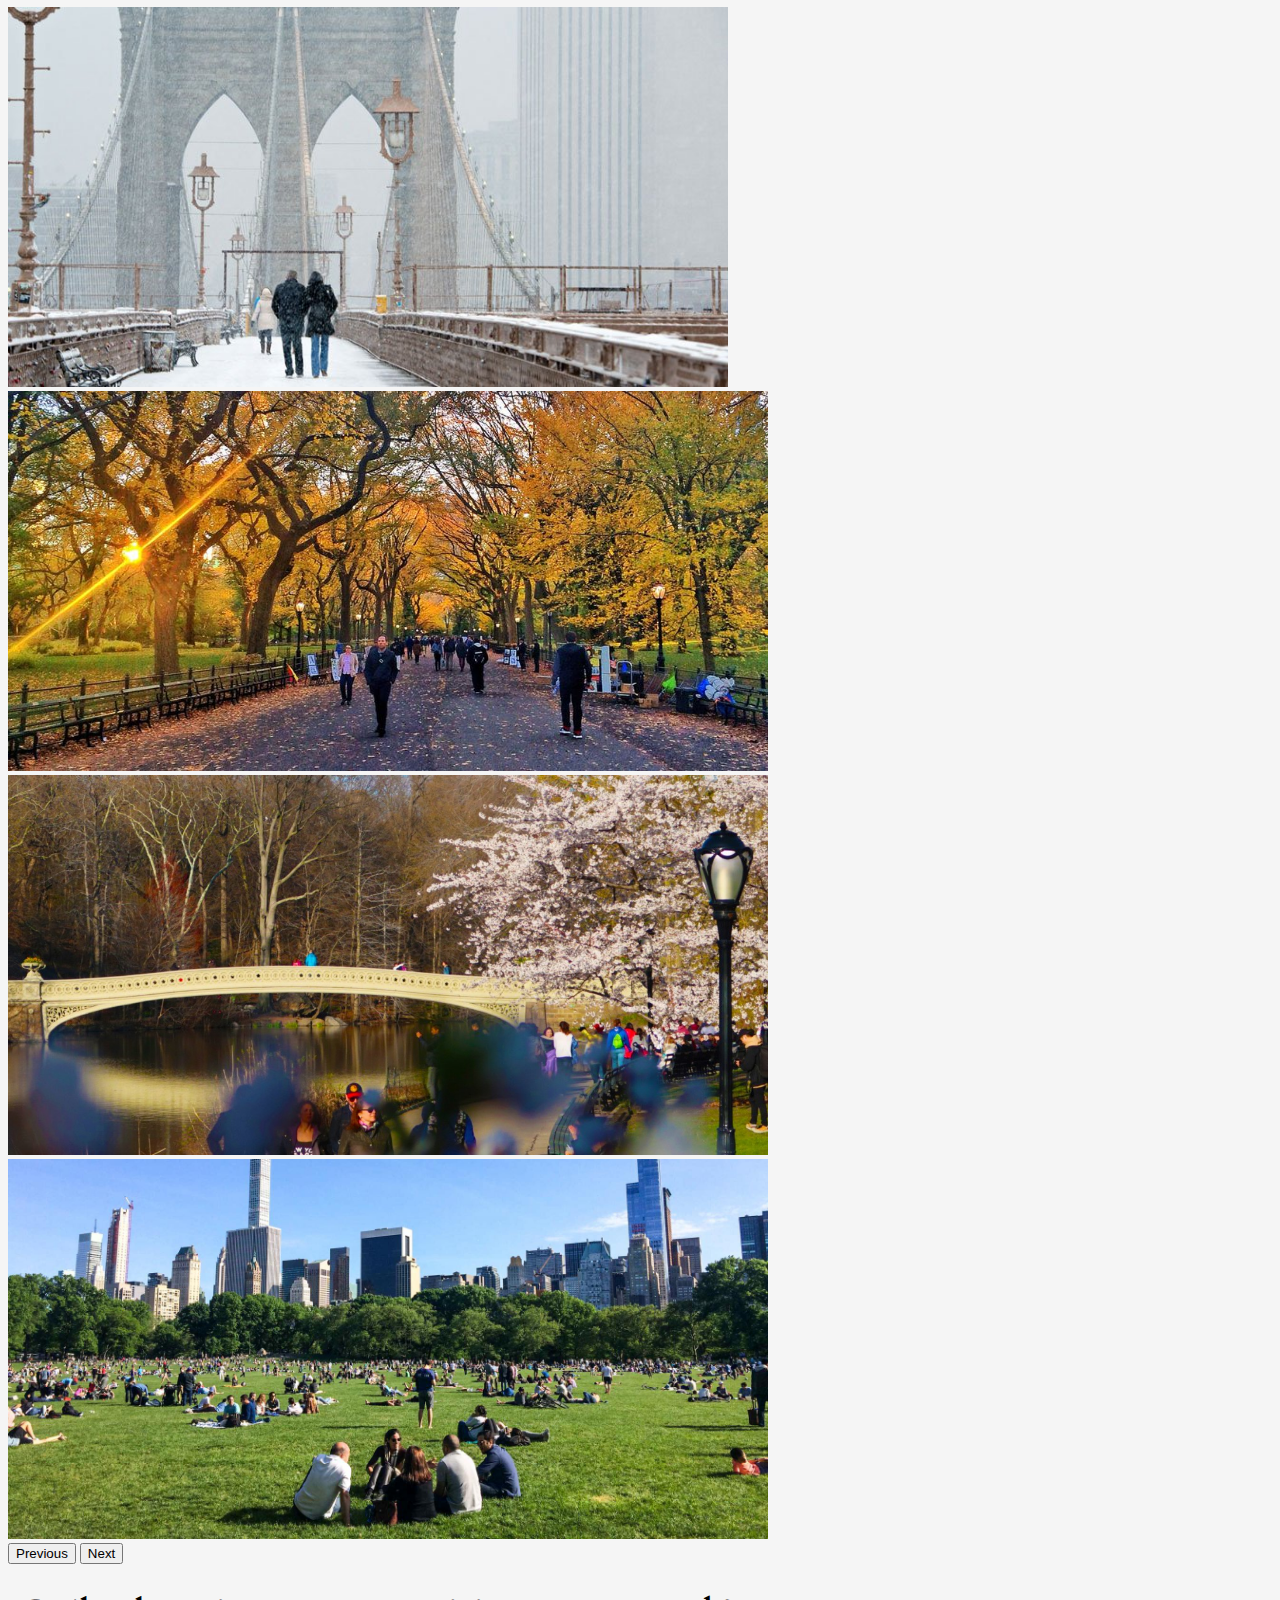
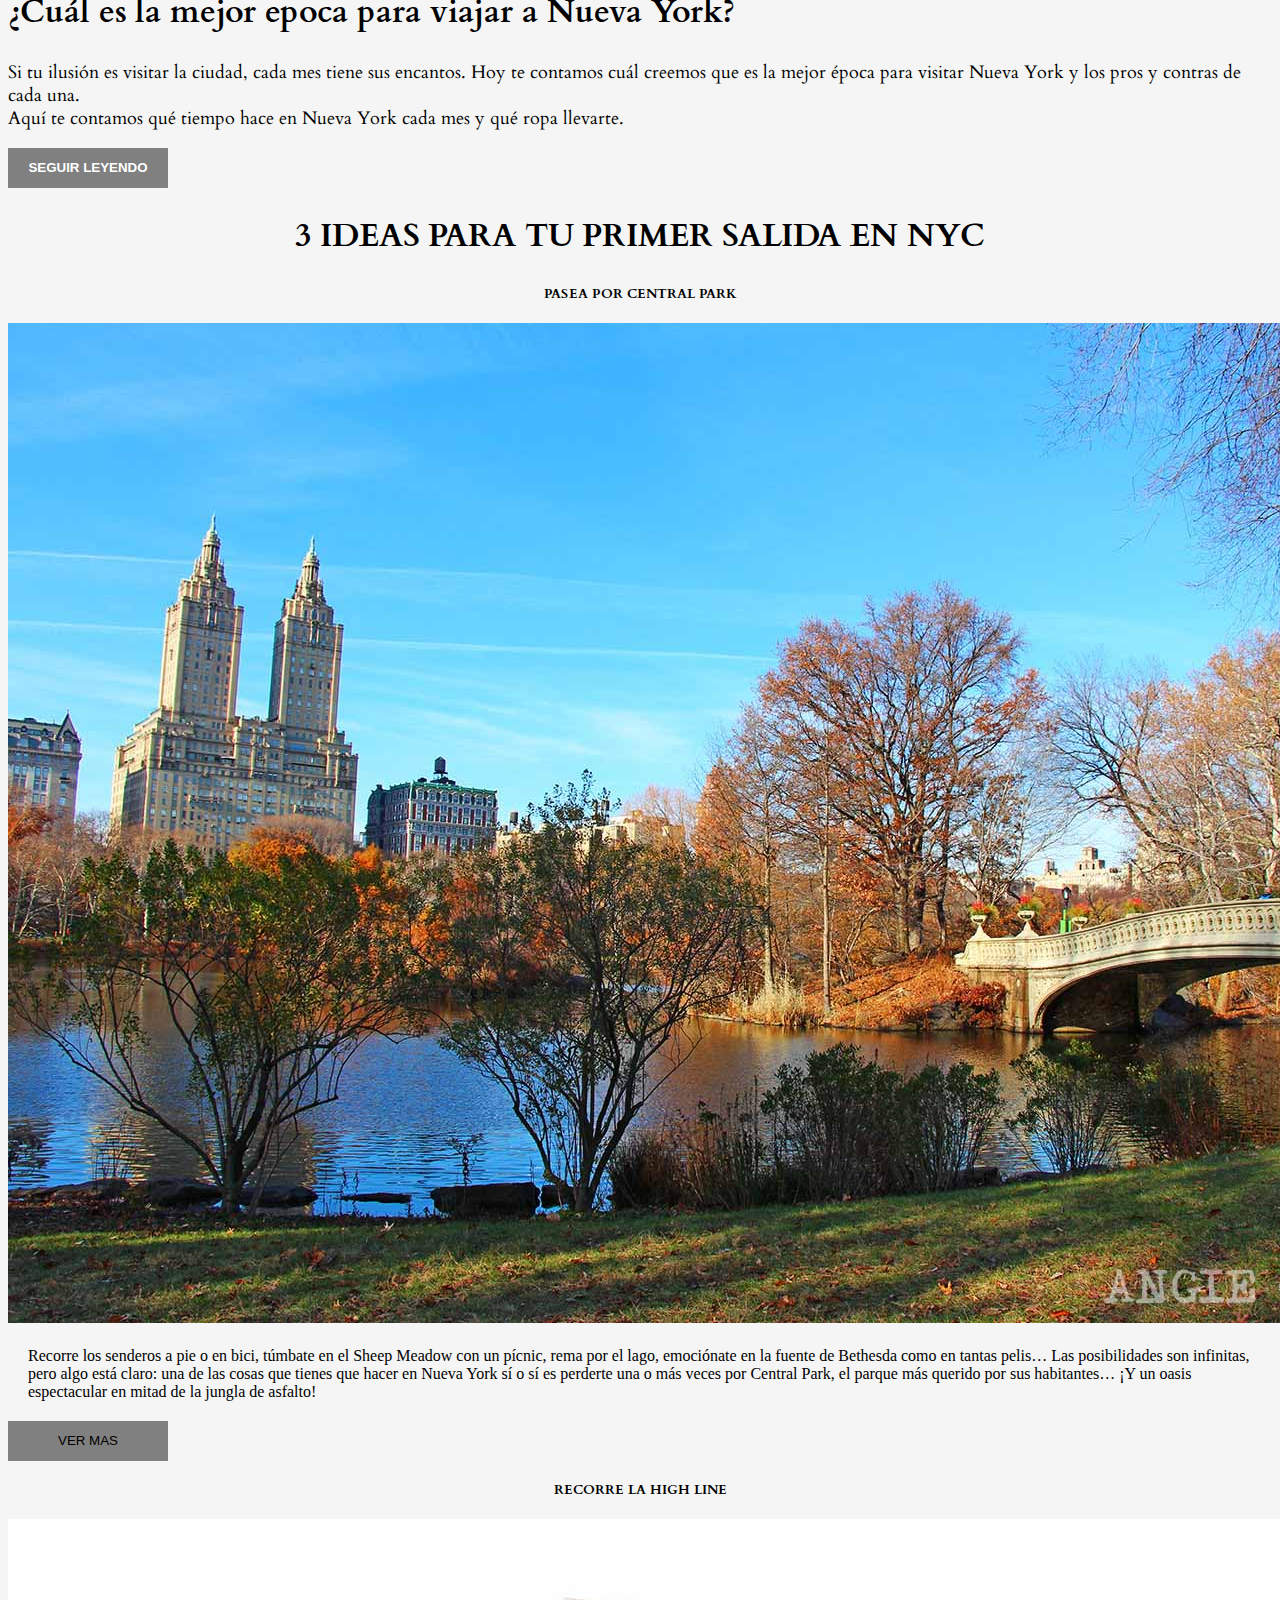
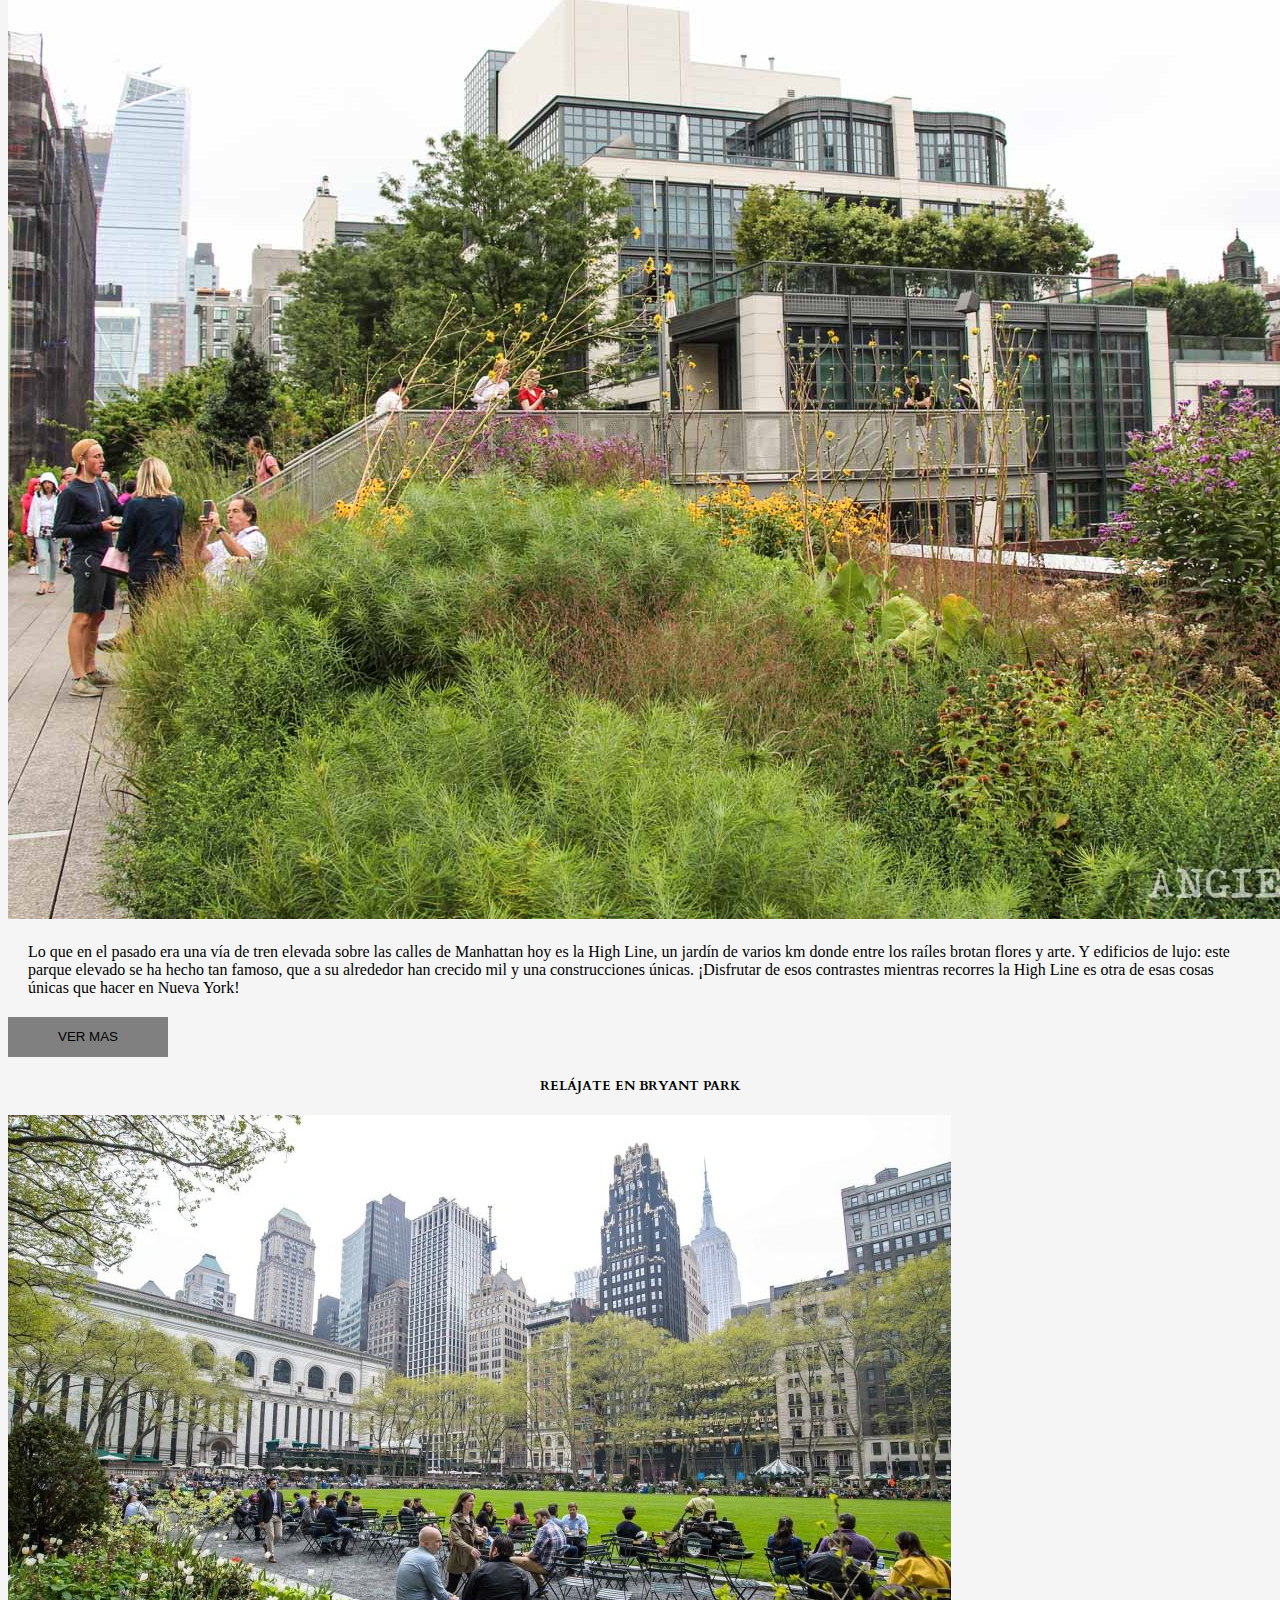
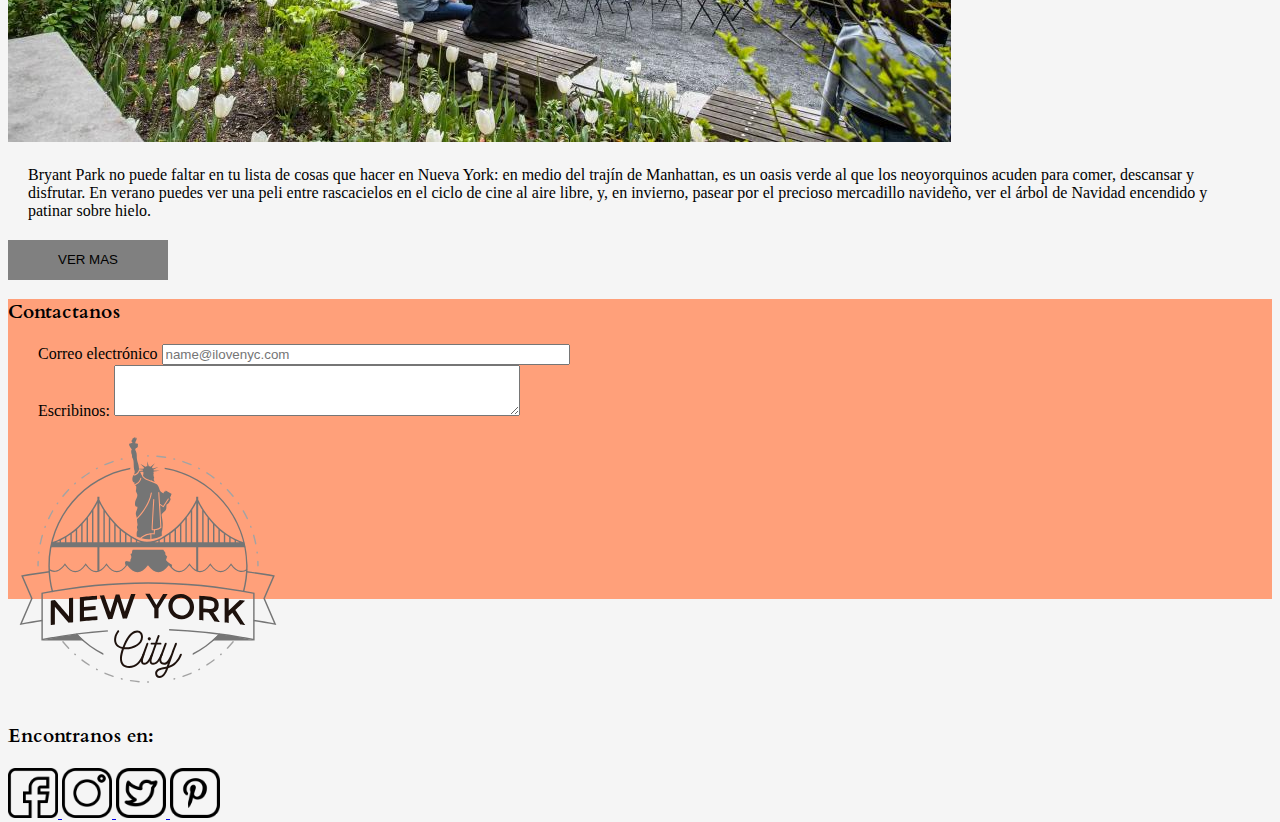
==== commit 467145b8: "mas ajustes" ====
--- a/index.html
+++ b/index.html
@@ -144,9 +144,11 @@
                 <p id="textcarru">Si tu ilusión es visitar la ciudad, cada mes tiene sus encantos. Hoy te contamos cuál creemos que es la mejor época para visitar Nueva York y los pros y contras de cada una. 
                   <br>
                   Aquí te contamos qué tiempo hace en Nueva York cada mes y qué ropa llevarte.</p>
-                <button type="button" class="btn btn-secondary btn-sm" style="text-decoration: none;">
-                  <a href="./pages/primavera.html">SEGUIR LEYENDO</a class="btnestaciones">
-                </button>
+                <div class="d-flex justify-content-center">
+                  <button type="button" class="btn btn-secondary btn-sm" style="text-decoration: none;">
+                    <a href="./pages/primavera.html">SEGUIR LEYENDO</a class="btnestaciones">
+                  </button>
+                </div>
               </div>
             </div>
           </div>
@@ -193,20 +195,23 @@
     <footer class="container-fluid" id="foot">
       <div class="row">
         <div class="col-xl-4 col-lg-4 col-md col-sm col-xs">
-          <div class="d-flex justify-content-start">
+          <div class="d-flex justify-content-center">
             <h3 id="titform">Contactanos</h3>
           </div>
-          <div class="d-block align-items-center">
-            <div class="mb-3" id="form">
-              <label for="exampleFormControlInput1" class="form-label">Correo electrónico</label>
-              <input type="email" class="form-control" id="exampleFormControlInput1" placeholder="name@ilovenyc.com">
-            </div>
-            <div class="mb-3" id="form1">
-              <label for="exampleFormControlTextarea1" class="form-label">Escribinos:</label>
-              <textarea class="form-control" id="exampleFormControlTextarea1" rows="3"></textarea>
-            </div>
-          </div>
-        </div>
+          <div class="d-flex justify-content-center">
+            <div>
+              <div class="mb-3" id="form">
+                <label for="exampleFormControlInput1" class="form-label">Correo electrónico</label>
+                <input type="email" class="form-control" id="exampleFormControlInput1" placeholder="name@ilovenyc.com">
+              </div>
+              <div class="mb-3" id="form1">
+                <label for="exampleFormControlTextarea1" class="form-label">Escribinos:</label>
+                <textarea class="form-control" id="exampleFormControlTextarea1" rows="3"></textarea>
+              </div>
+            </div>
+          </div>
+          </div>
+          
         <div class="col-xl-4 col-lg-4 col-md col-sm col-xs d-flex align-items-center justify-content-center">
           <img src="./aassets/Image/new-york-city-logo-by-Vexels.svg" class="img-fluid" alt="logonuevayork" id="logofoot">
         </div>
--- a/css/style.css
+++ b/css/style.css
@@ -107,8 +107,6 @@
   background-color: lightsalmon;
 }
 #foot #titform {
-  margin-top: 20px;
-  margin-left: 30px;
   font-size: 1.2rem;
   font-family: "Cardo", serif;
 }
@@ -166,9 +164,6 @@
   #sec3main #titcarru {
     margin-top: -45px;
   }
-  #sec3main .btn {
-    margin-left: 85px;
-  }
   #fotocarrusel {
     height: 210px;
   }
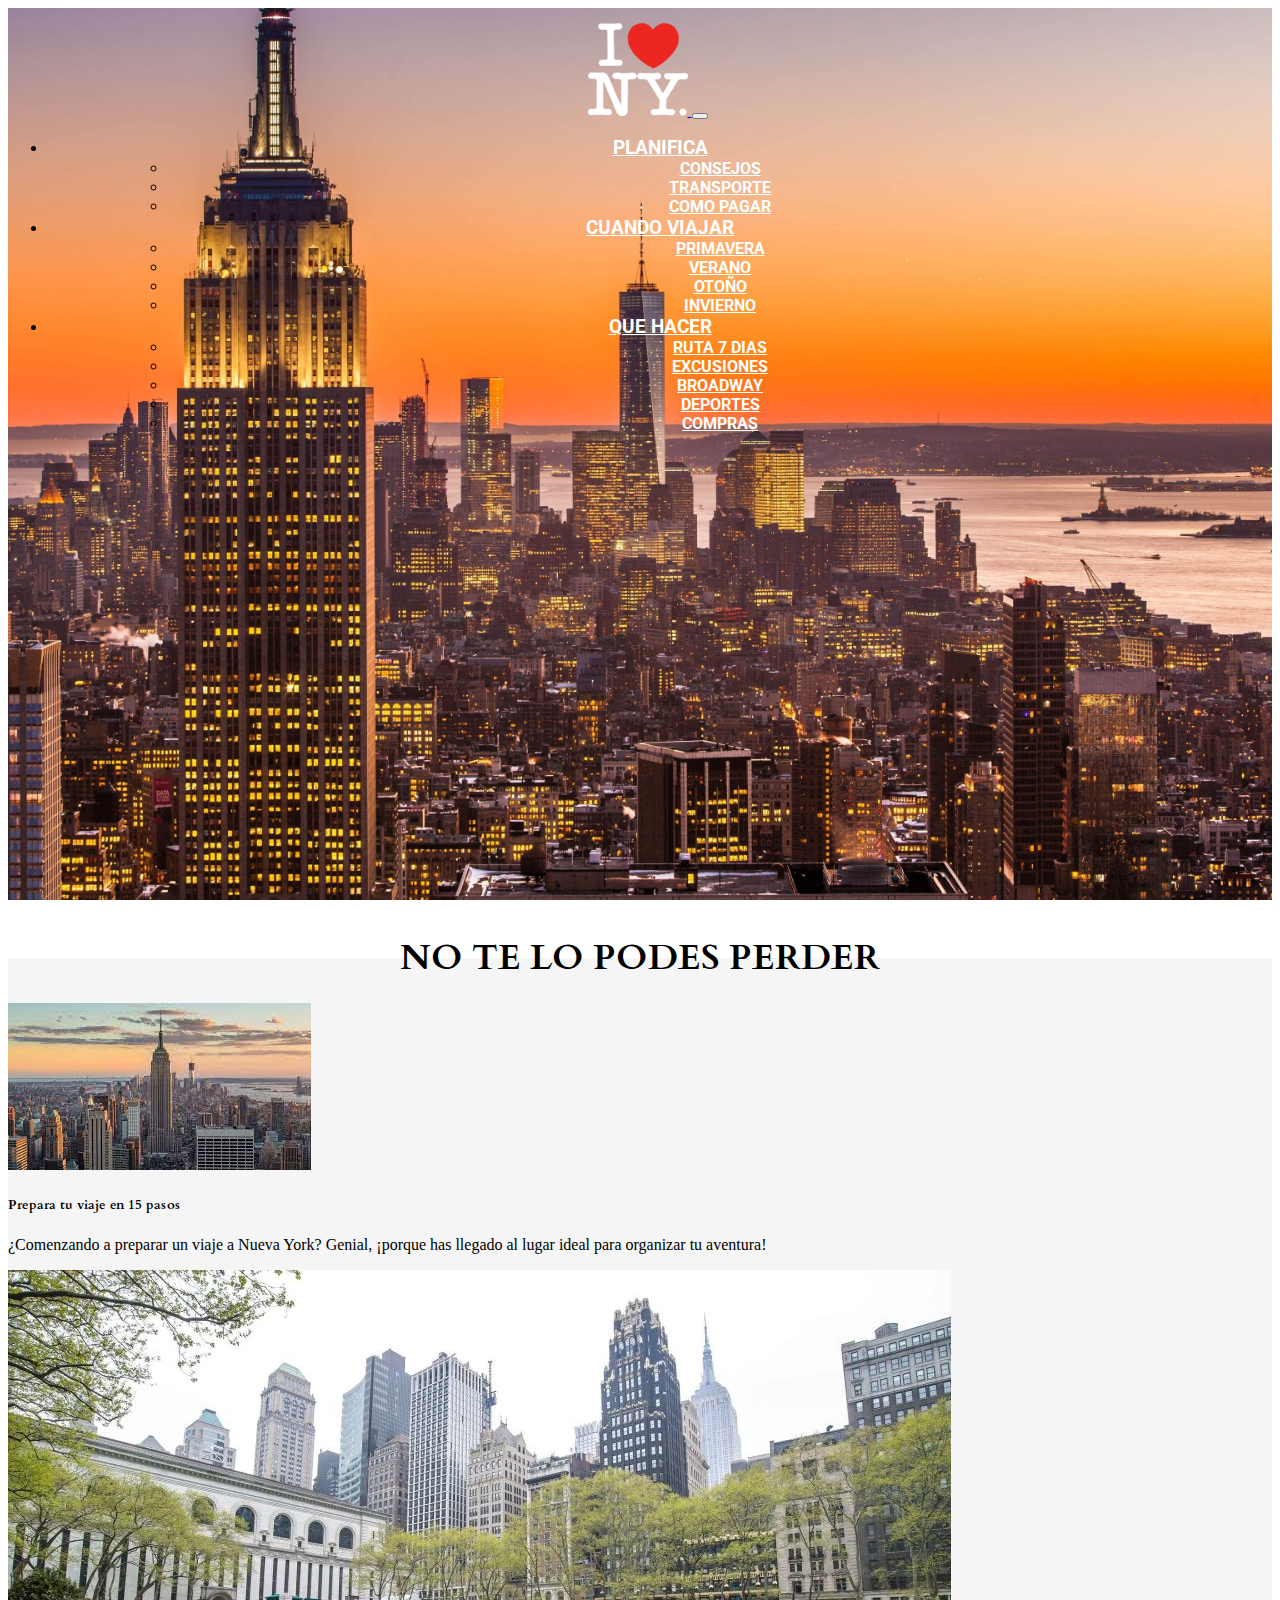
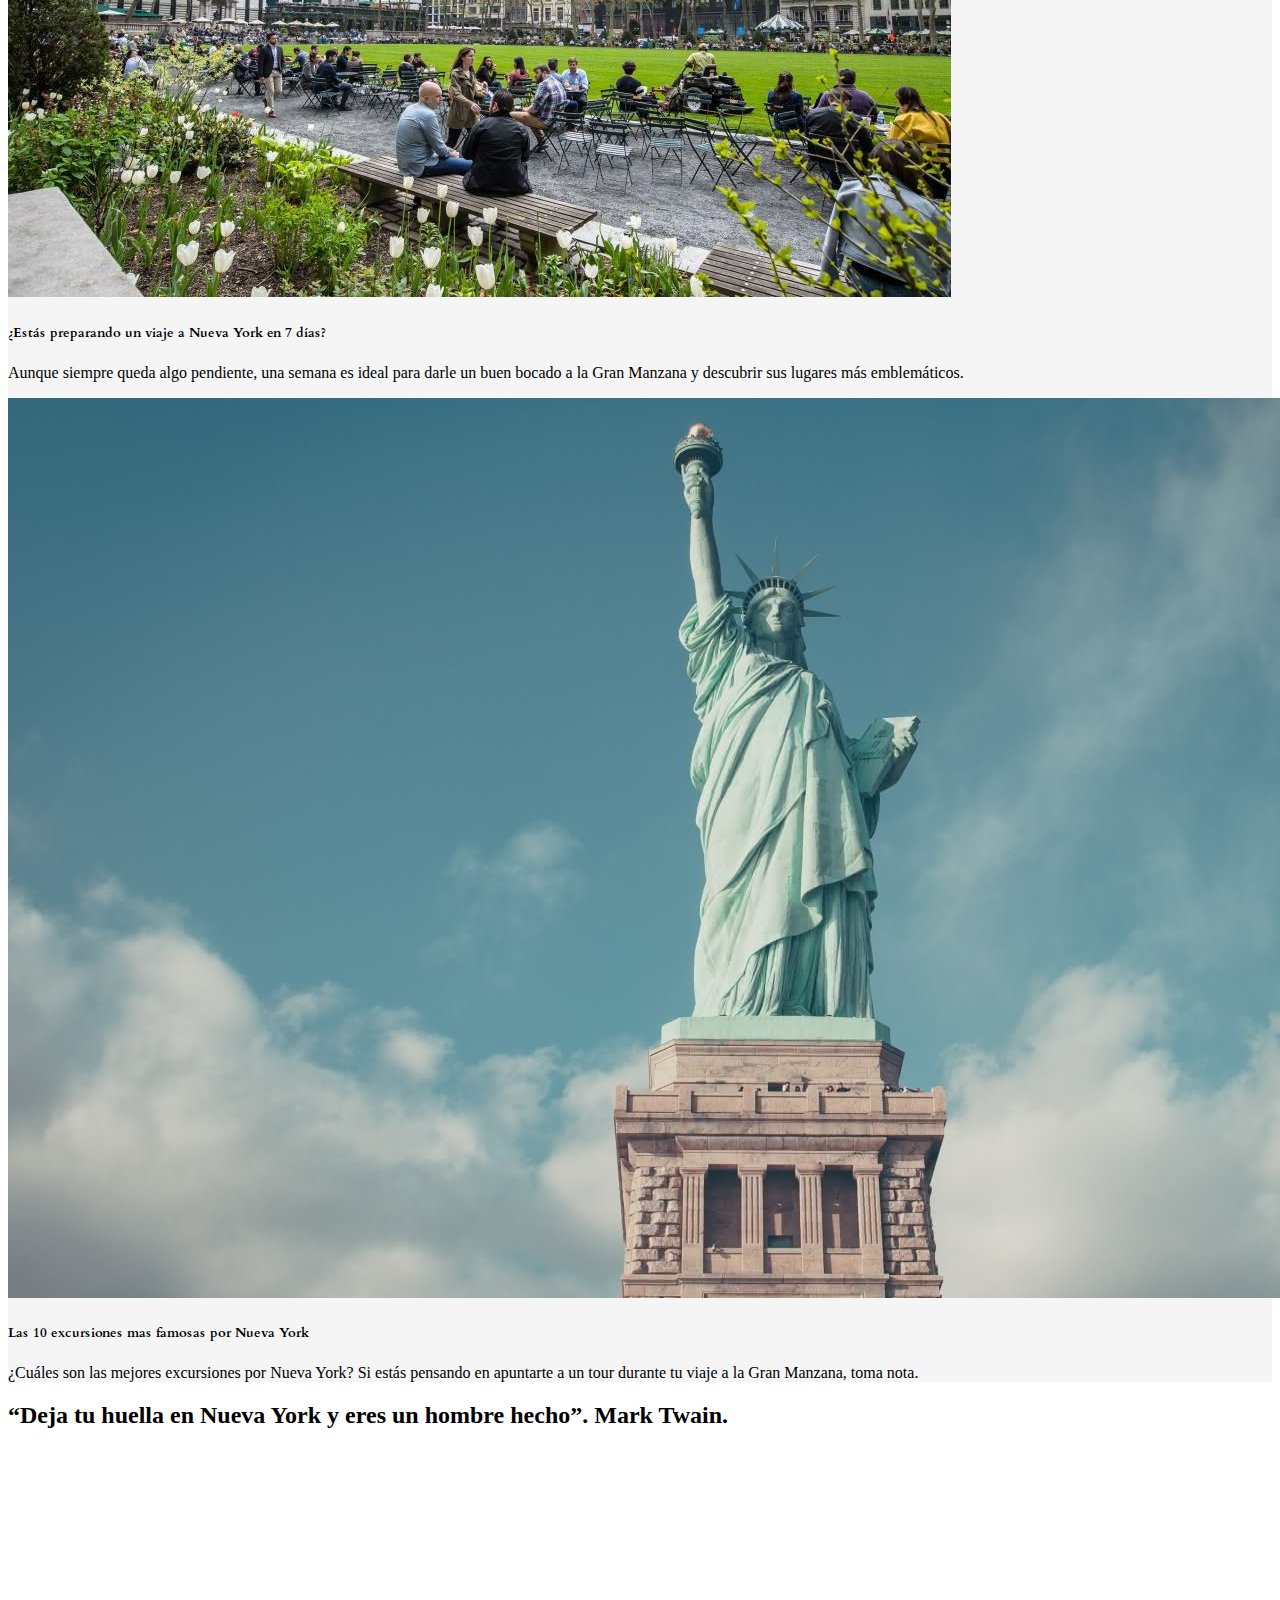
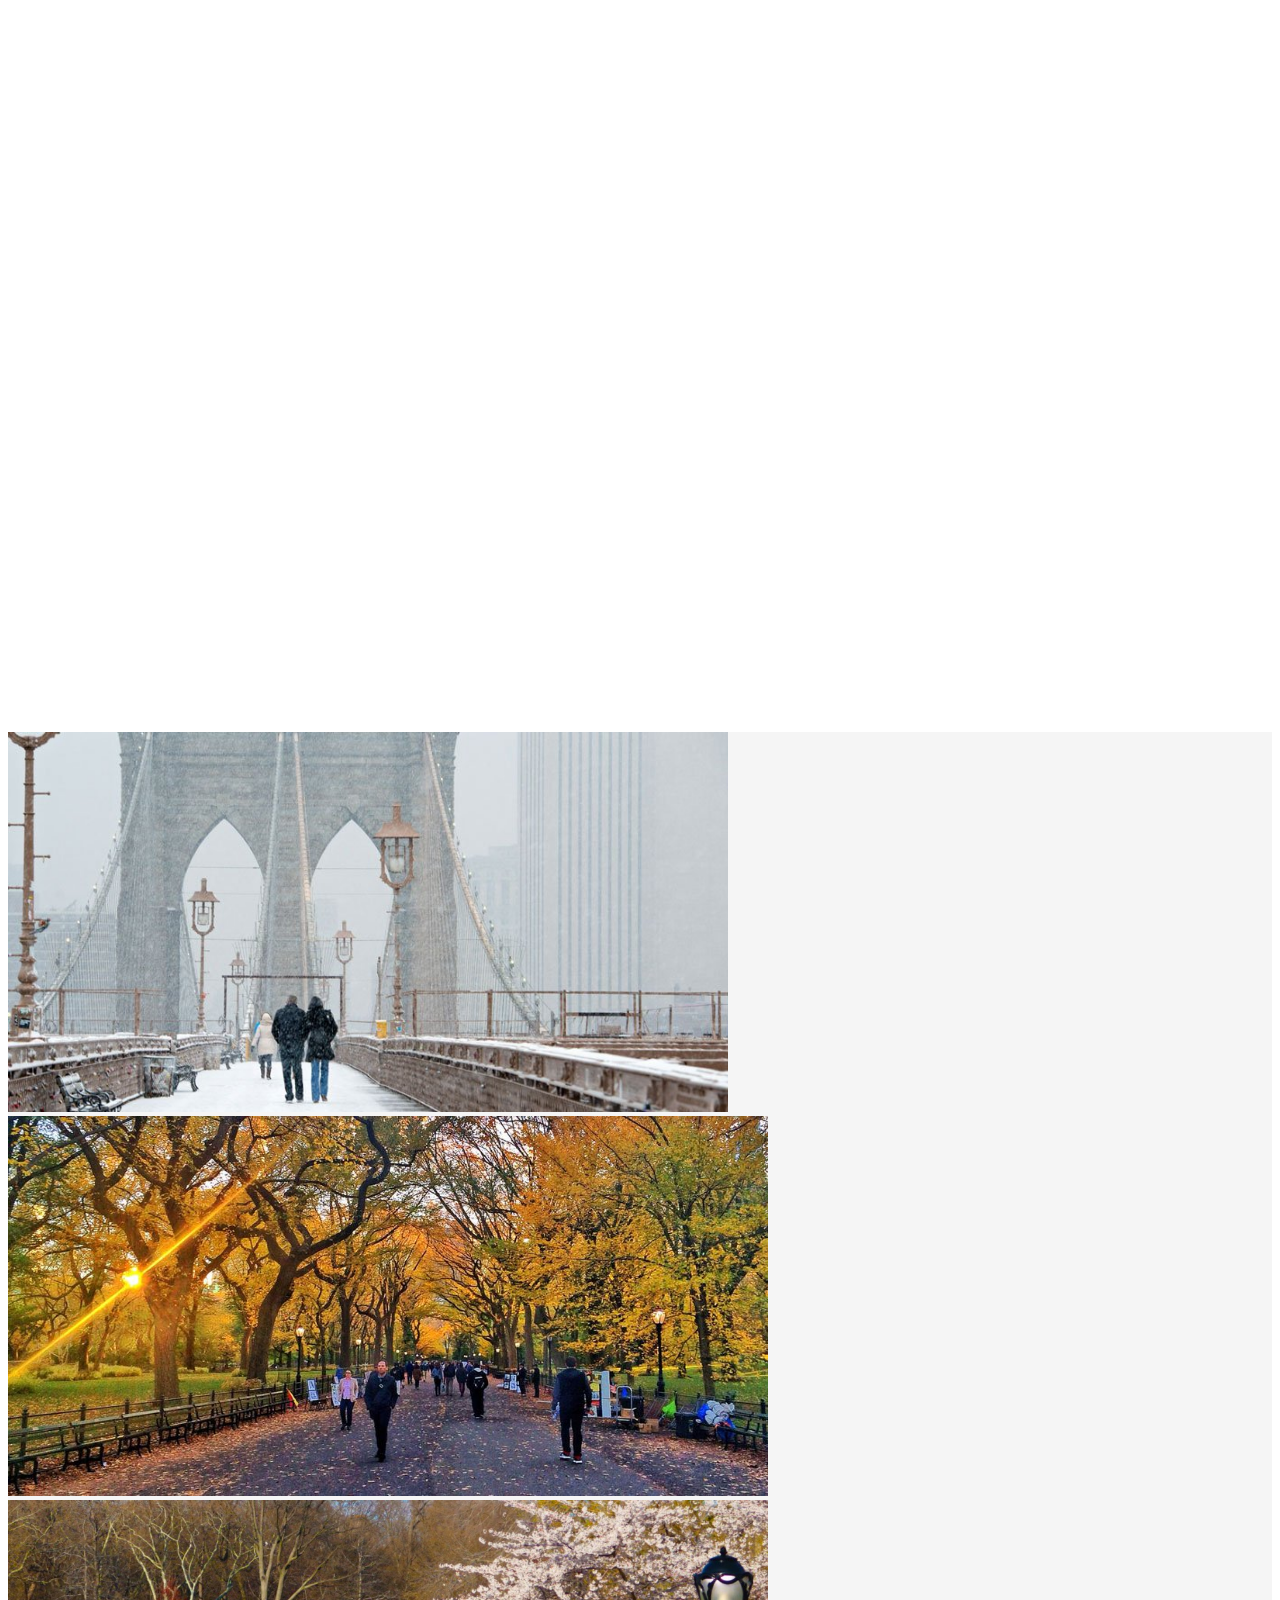
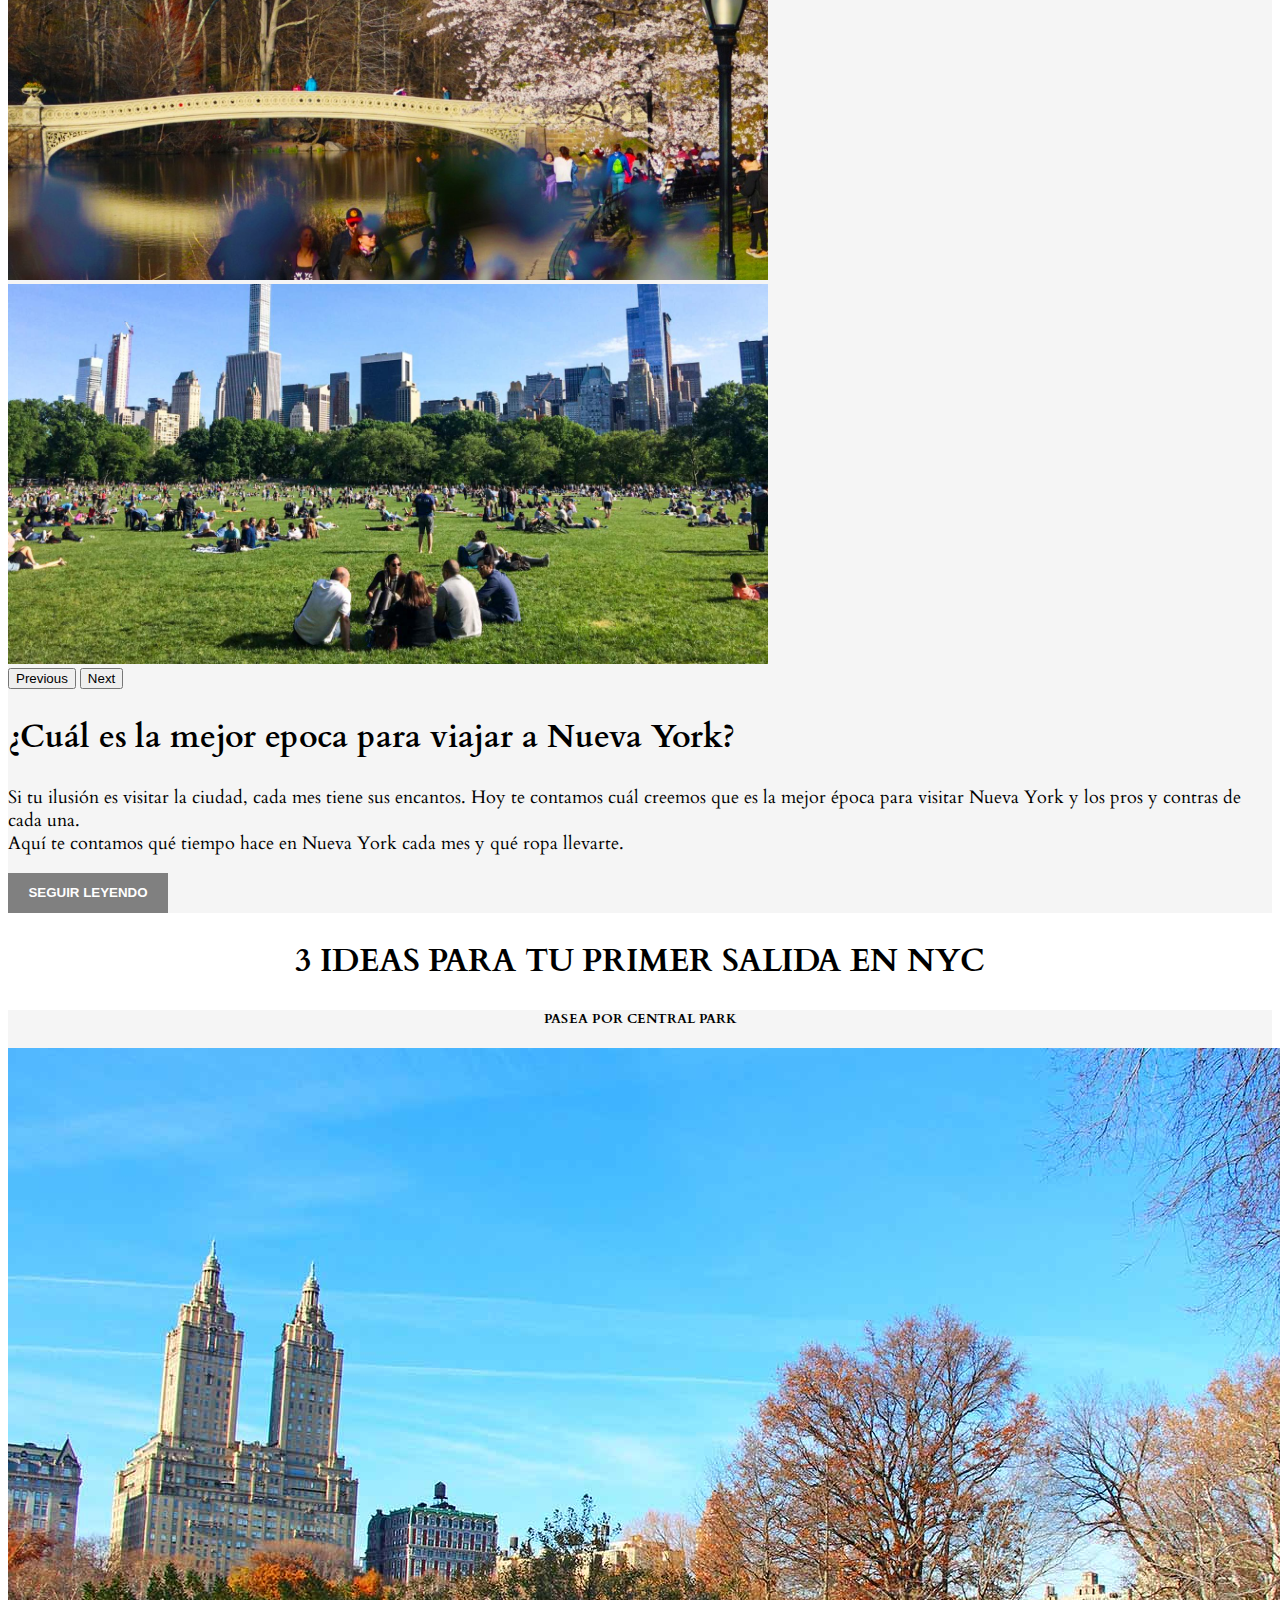
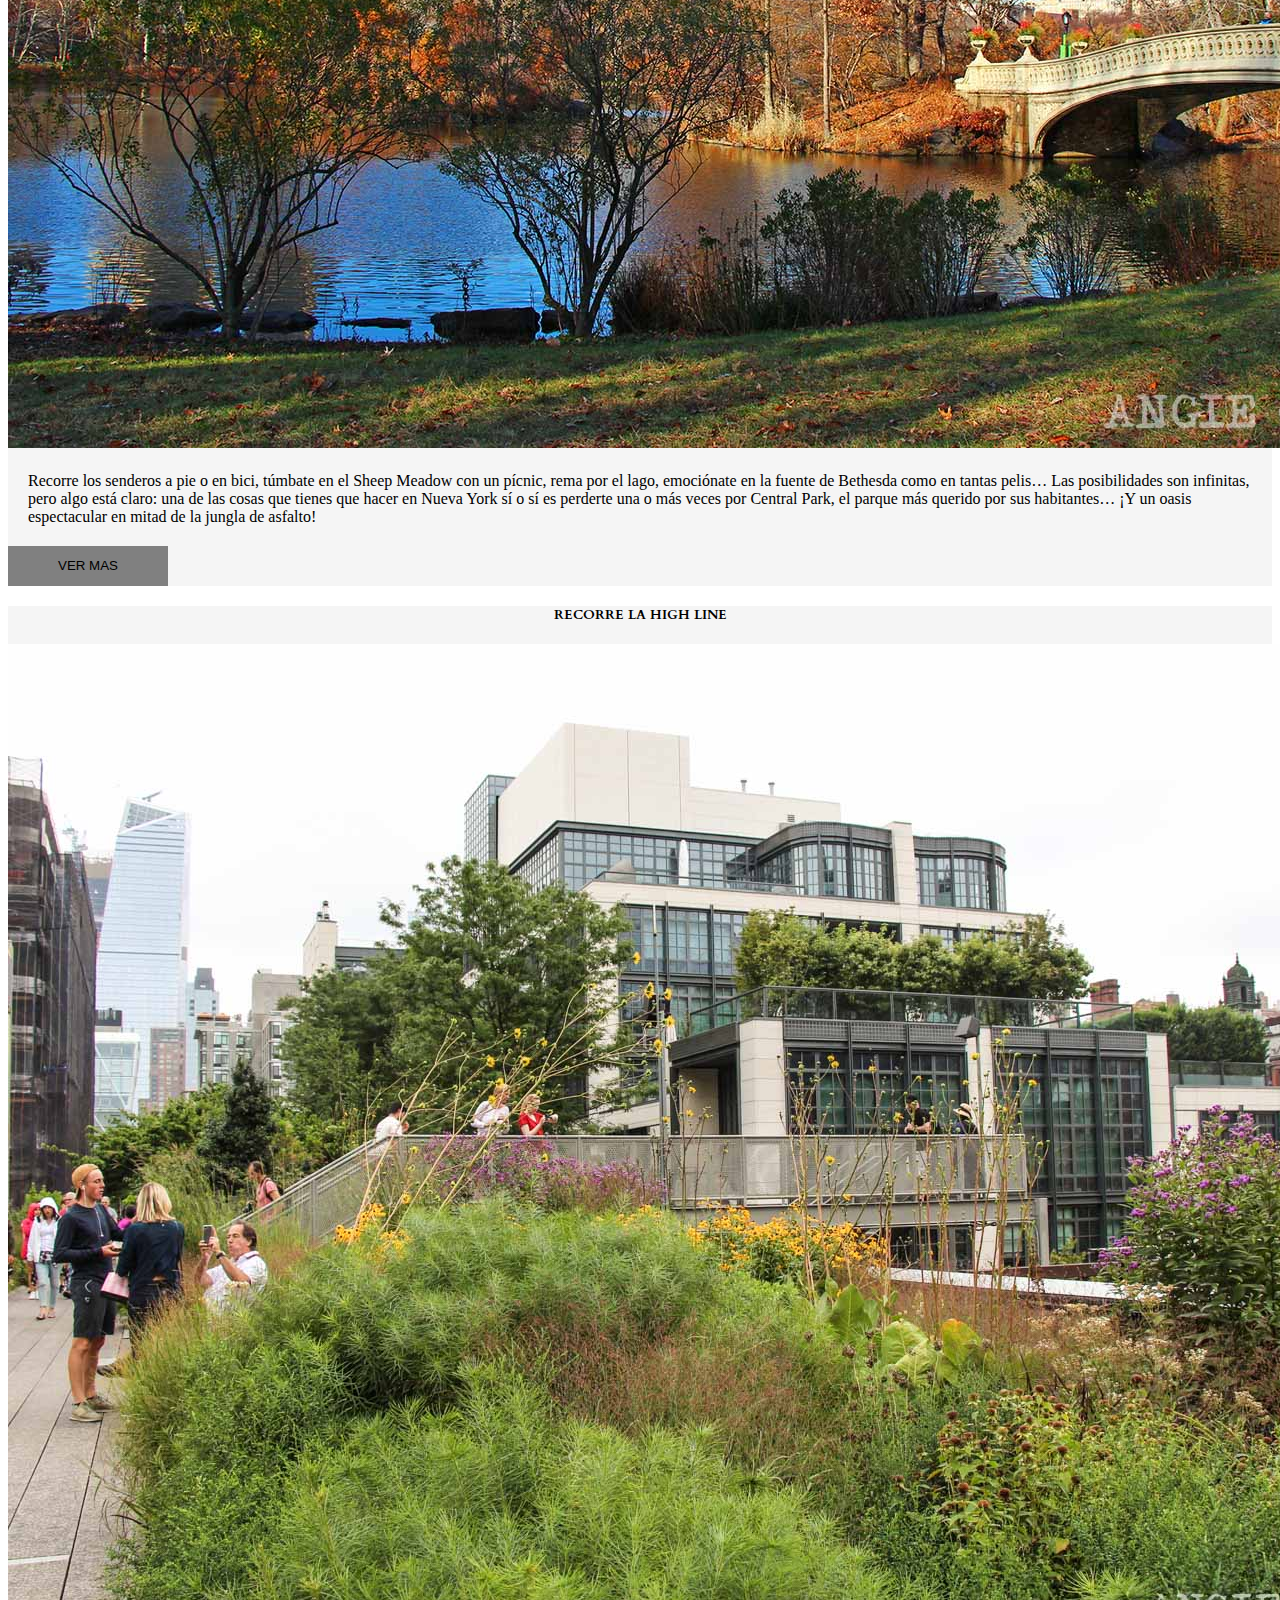
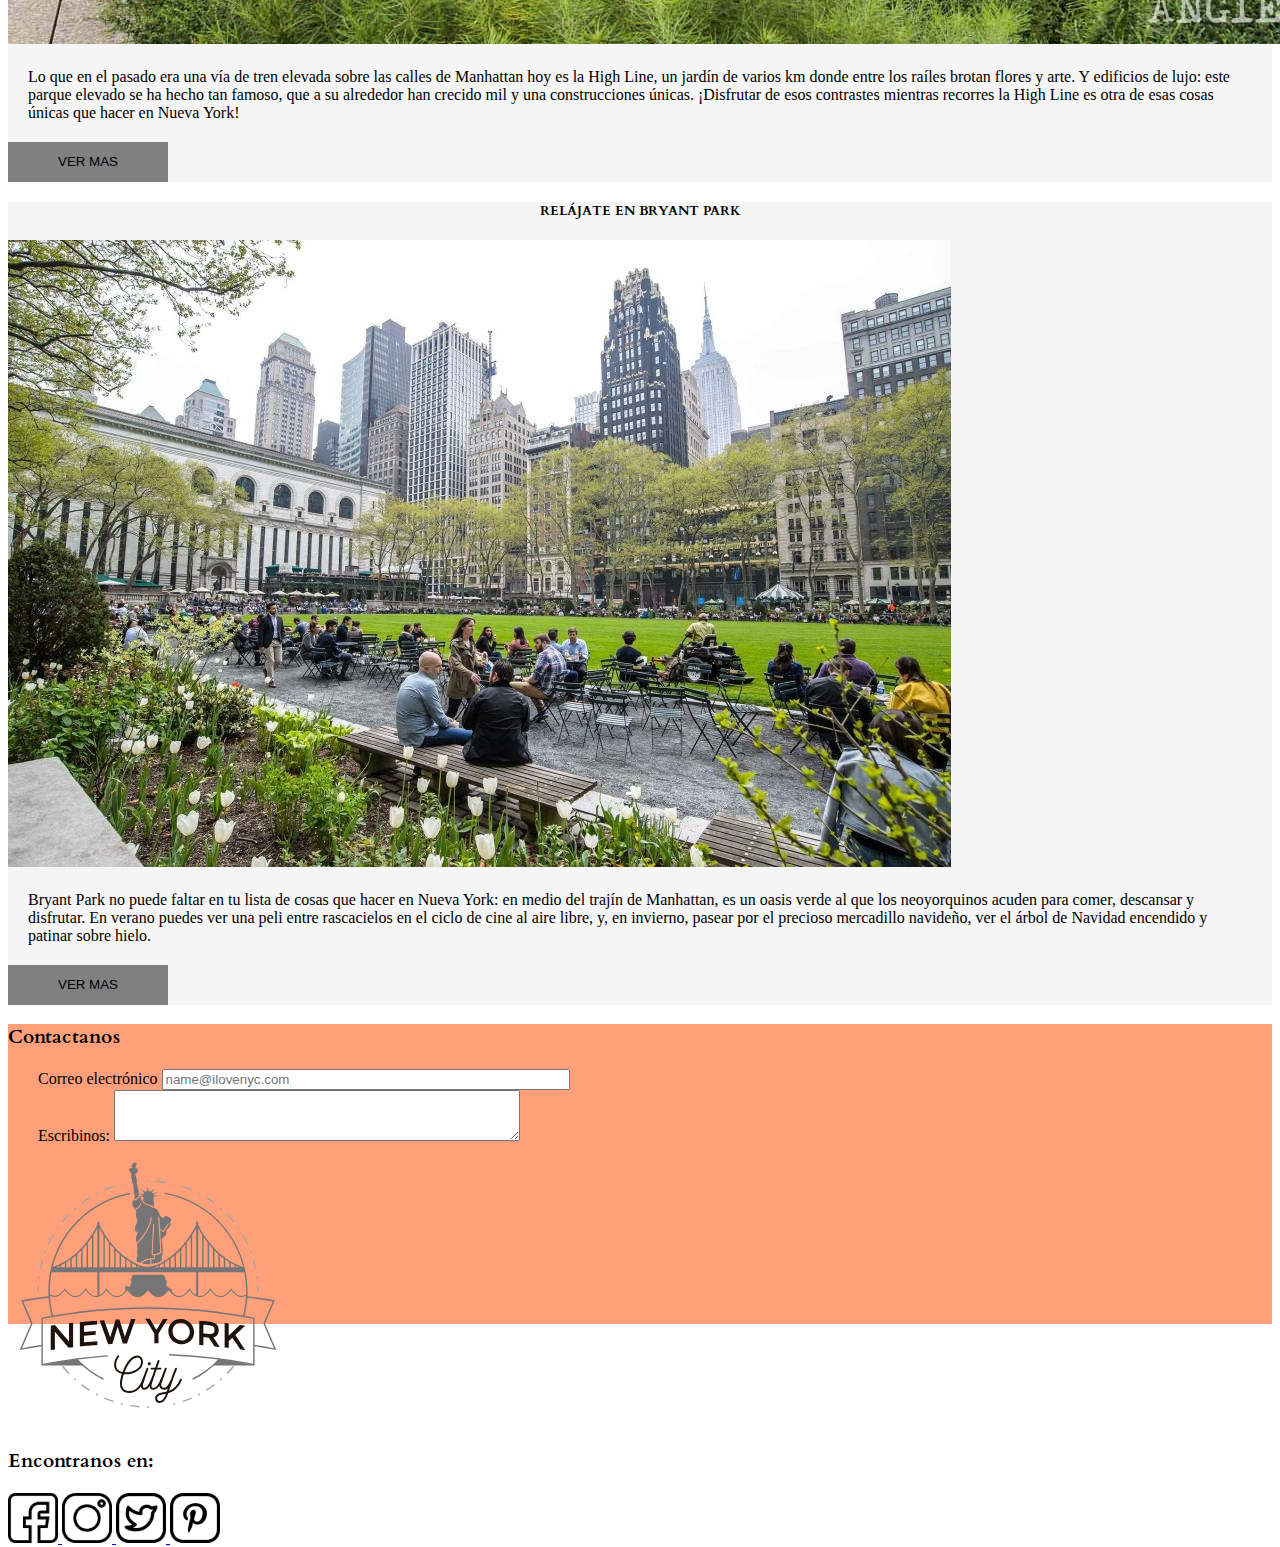
==== commit 931811ce: "cambios varios" ====
--- a/index.html
+++ b/index.html
@@ -8,22 +8,20 @@
     <link href="https://cdn.jsdelivr.net/npm/bootstrap@5.1.3/dist/css/bootstrap.min.css" rel="stylesheet" integrity="sha384-1BmE4kWBq78iYhFldvKuhfTAU6auU8tT94WrHftjDbrCEXSU1oBoqyl2QvZ6jIW3" crossorigin="anonymous">
     <title>I LOVE NY</title>
 </head>
-<body style="background-color: whitesmoke;">
+<body>
     <header class="container-fluid">
-        <div class="row">
-            <div class="col">
               <nav class="navbar navbar-expand-lg navbar-light bg-transparent">
                 <div class="container-fluid">
                   <a class="navbar-brand" href="#">
-                    <img src="./aassets/Image/clipart1436266.png" alt="logoweb" width="80" height="74" class="d-inline-block align-text-top" id="logo">
+                    <img src="./aassets/Image/clipart1436266.png" alt="logoweb" id="logo">
                   </a>
-                  <button class="navbar-toggler" type="button" data-bs-toggle="collapse" data-bs-target="#navbarNavDropdown" aria-controls="navbarNavDropdown" aria-expanded="false" aria-label="Toggle navigation" style="border-color: white;">
+                  <button class="navbar-toggler" type="button" data-bs-toggle="collapse" data-bs-target="#navbarNavDropdown" aria-controls="navbarNavDropdown" aria-expanded="false" aria-label="Toggle navigation">
                     <span class="navbar-toggler-icon"></span>
                   </button>
-                  <div class="collapse navbar-collapse d-flex justify-content-center" id="navbarNavDropdown">
+                  <div class="collapse navbar-collapse justify-content-center" id="navbarNavDropdown">
                     <ul class="navbar-nav">
                       <li class="nav-item dropdown">
-                        <a class="nav-link dropdown-toggle" href="#" id="navbarDropdownMenuLink" role="button" data-bs-toggle="dropdown" aria-expanded="false">
+                        <a class="nav-link dropdown-toggle mx-5" href="#" id="navbarDropdownMenuLink" role="button" data-bs-toggle="dropdown" aria-expanded="false">
                           PLANIFICA
                         </a>
                         <ul class="dropdown-menu" aria-labelledby="navbarDropdownMenuLink" id="botnav1">
@@ -33,7 +31,7 @@
                         </ul>
                       </li>
                       <li class="nav-item dropdown">
-                        <a class="nav-link dropdown-toggle" href="#" id="navbarDropdownMenuLink" role="button" data-bs-toggle="dropdown" aria-expanded="false">
+                        <a class="nav-link dropdown-toggle mx-5" href="#" id="navbarDropdownMenuLink" role="button" data-bs-toggle="dropdown" aria-expanded="false">
                           CUANDO VIAJAR
                         </a>
                         <ul class="dropdown-menu" aria-labelledby="navbarDropdownMenuLink" id="botnav1">
@@ -44,7 +42,7 @@
                         </ul>
                       </li>
                       <li class="nav-item dropdown">
-                        <a class="nav-link dropdown-toggle" href="#" id="navbarDropdownMenuLink" role="button" data-bs-toggle="dropdown" aria-expanded="false">
+                        <a class="nav-link dropdown-toggle mx-5" href="#" id="navbarDropdownMenuLink" role="button" data-bs-toggle="dropdown" aria-expanded="false">
                           QUE HACER
                         </a>
                         <ul class="dropdown-menu" aria-labelledby="navbarDropdownMenuLink" id="botnav1">
@@ -106,8 +104,8 @@
           </div>
         </section>
         
-        <section class="container-fluid" id="sec2main">
-         <h2 style="text-align: center; padding-top: 200px;" id="h2sec2">“Deja tu huella en Nueva York y eres un hombre hecho”. Mark Twain.</h2>
+        <section class="container-fluid d-flex justify-content-center align-items-center" id="sec2main">
+            <h2>“Deja tu huella en Nueva York y eres un hombre hecho”. Mark Twain.</h2>      
         </section>
    
         <section class="container-fluid" style="background-color: whitesmoke;" id="sec3main">
@@ -116,16 +114,16 @@
               <div id="carouselExampleControls" class="carousel slide" data-bs-ride="carousel">
                 <div class="carousel-inner">
                   <div class="carousel-item active">
-                    <img src="./aassets/Image/invierno-nyc.jpg" class="d-block w-100" alt="new york invierno" id="fotocarrusel">
+                    <img src="./aassets/Image/invierno-nyc.jpg" class="img-fluid" alt="new york invierno" id="fotocarrusel">
                   </div>
                   <div class="carousel-item">
-                    <img src="./aassets/Image/nyotono.jpg" class="d-block w-100" alt="new york otono" id="fotocarrusel">
+                    <img src="./aassets/Image/nyotono.jpg" class="img-fluid" alt="new york otono" id="fotocarrusel">
                   </div>
                   <div class="carousel-item">
-                    <img src="./aassets/Image/nyprimavera.jpg" class="d-block w-100" alt="new york primavera" id="fotocarrusel">
+                    <img src="./aassets/Image/nyprimavera.jpg" class="img-fluid" alt="new york primavera" id="fotocarrusel">
                   </div>
                   <div class="carousel-item">
-                    <img src="./aassets/Image/nyverano.jpeg" class="d-block w-100" alt="new york verano" id="fotocarrusel">
+                    <img src="./aassets/Image/nyverano.jpeg" class="img-fluid" alt="new york verano" id="fotocarrusel">
                   </div>
                 </div>
                 <button class="carousel-control-prev" type="button" data-bs-target="#carouselExampleControls" data-bs-slide="prev">
@@ -138,7 +136,7 @@
                 </button>
               </div>
             </div>
-            <div class="col-xl-4 col-lg-6 col-md col-sm p-5">
+            <div class="col-xl-4 col-lg-6 col-md col-sm p-5 d-flex justify-content-center align-items-center">
               <div>
                 <h2 id="titcarru">¿Cuál es la mejor epoca para viajar a Nueva York?</h2>
                 <p id="textcarru">Si tu ilusión es visitar la ciudad, cada mes tiene sus encantos. Hoy te contamos cuál creemos que es la mejor época para visitar Nueva York y los pros y contras de cada una. 
--- a/css/style.css
+++ b/css/style.css
@@ -1,8 +1,8 @@
 @import url("https://fonts.googleapis.com/css2?family=Cardo&display=swap");
 @import url("https://fonts.googleapis.com/css2?family=Roboto:wght@100&display=swap");
 header {
-  background-image: url(../aassets/Image/fotoheader.jpg);
-  height: 625px;
+  background-image: url(../aassets/Image/imagen_header1.jpg);
+  height: 100vh;
   background-position: center center;
   background-repeat: no-repeat;
   background-attachment: fixed;
@@ -11,12 +11,17 @@
   font-family: "Roboto", sans-serif;
 }
 
+#logo {
+  width: 100px;
+  margin-left: 15px;
+  margin-top: 15px;
+}
+
 #navbarDropdownMenuLink {
   font-size: "Roboto", sans-serif;
-  padding-left: 100px;
-  padding-right: 100px;
   font-weight: bold;
   color: white;
+  font-size: 1.2rem;
 }
 
 #botnav1 {
@@ -57,7 +62,7 @@
 
 #sec2main {
   background-image: url(../aassets/Image/MAEC_ESTADOS\ UNIDOS_NUEVA\ YORK.jpg);
-  min-height: 450px;
+  min-height: 100vh;
   background-position: center center;
   background-repeat: no-repeat;
   background-attachment: fixed;
@@ -77,6 +82,11 @@
   font-size: 2rem;
 }
 
+#fotocarrusel {
+  max-width: 100%;
+  height: auto;
+}
+
 #textcarru {
   font-family: "Cardo", serif;
   font-size: 1.1rem;
@@ -145,6 +155,18 @@
 }
 
 @media (max-width: 575.98px) {
+  header {
+    height: 100vh;
+  }
+  header #logo {
+    width: 2em;
+    height: 2em;
+    margin-left: 10px;
+    margin-top: 5px;
+  }
+  #navbarDropdownMenuLink {
+    font-size: 0.8rem;
+  }
   main {
     min-height: 4750px !important;
   }
@@ -199,9 +221,4 @@
     width: 40px !important;
     height: 40px !important;
   }
-}
-@media (max-width: 767.98px) {
-  main {
-    height: 3100px;
-  }
 }/*# sourceMappingURL=style.css.map */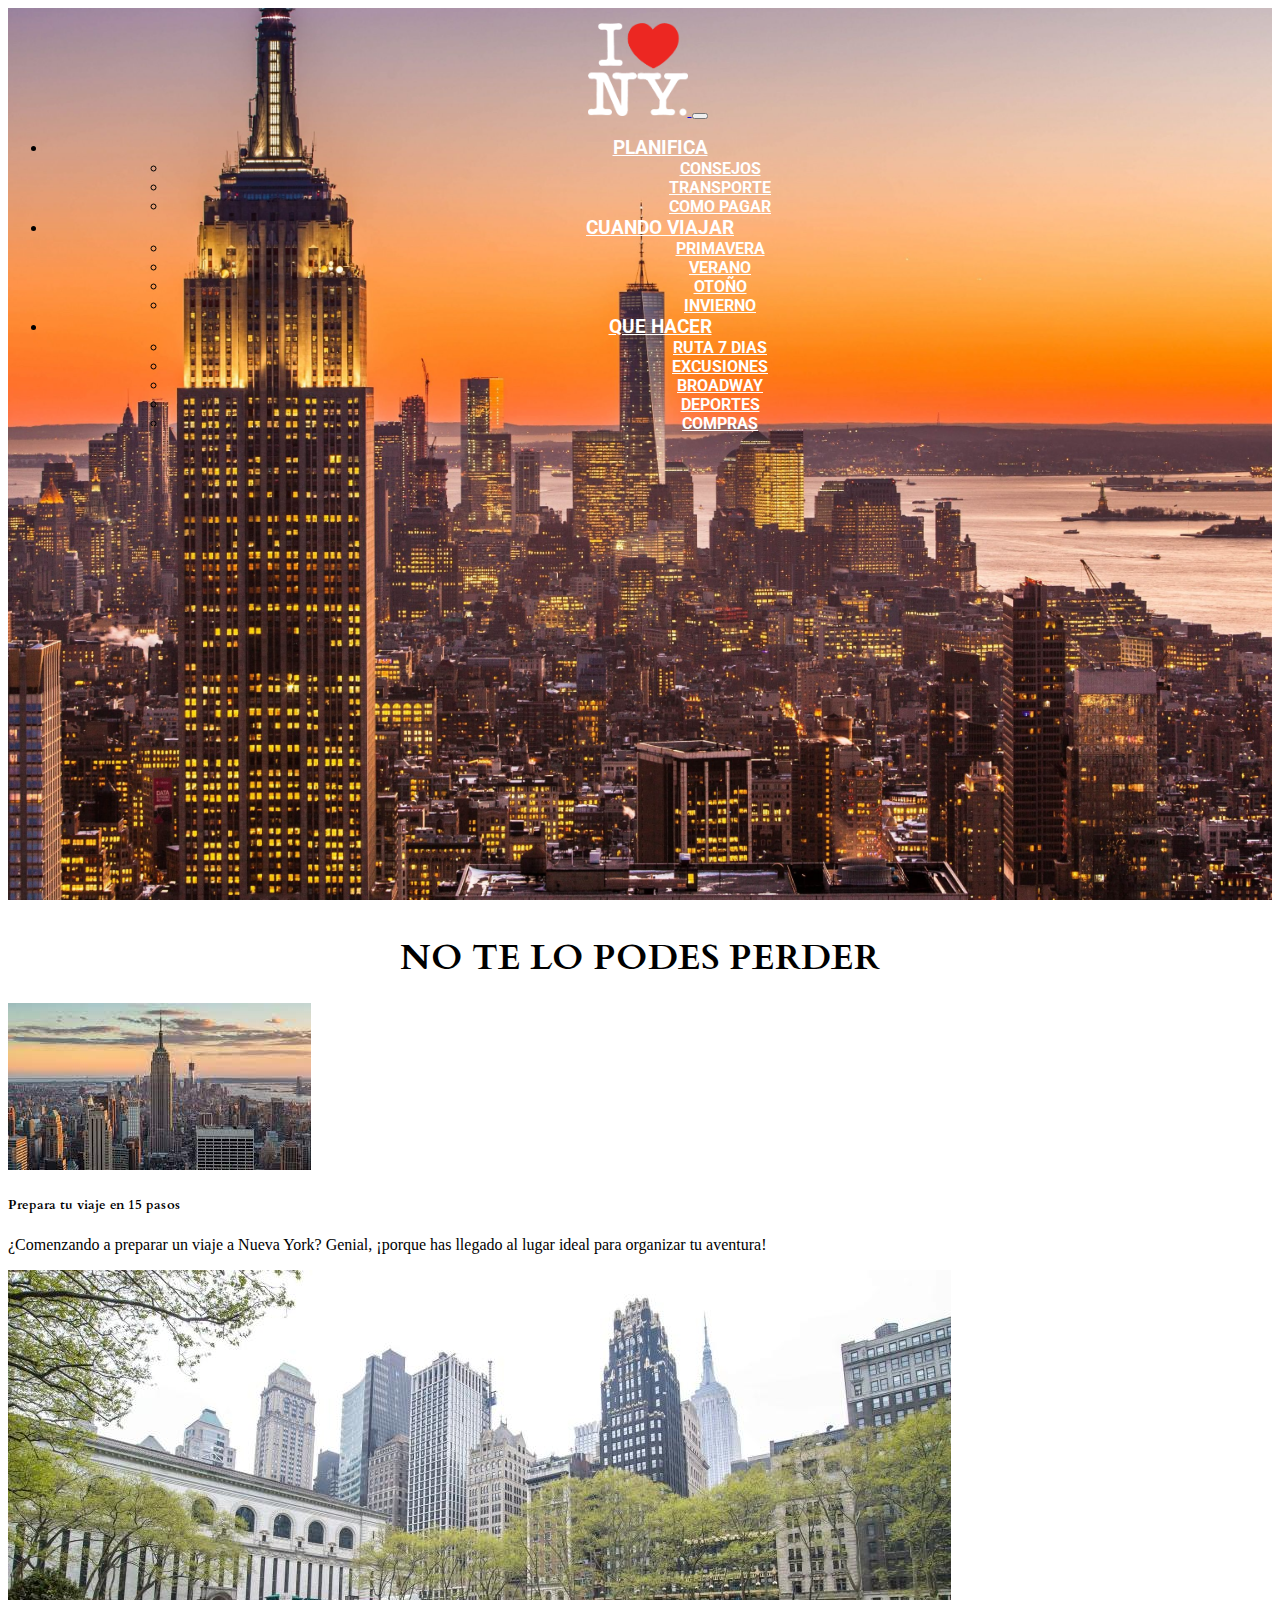
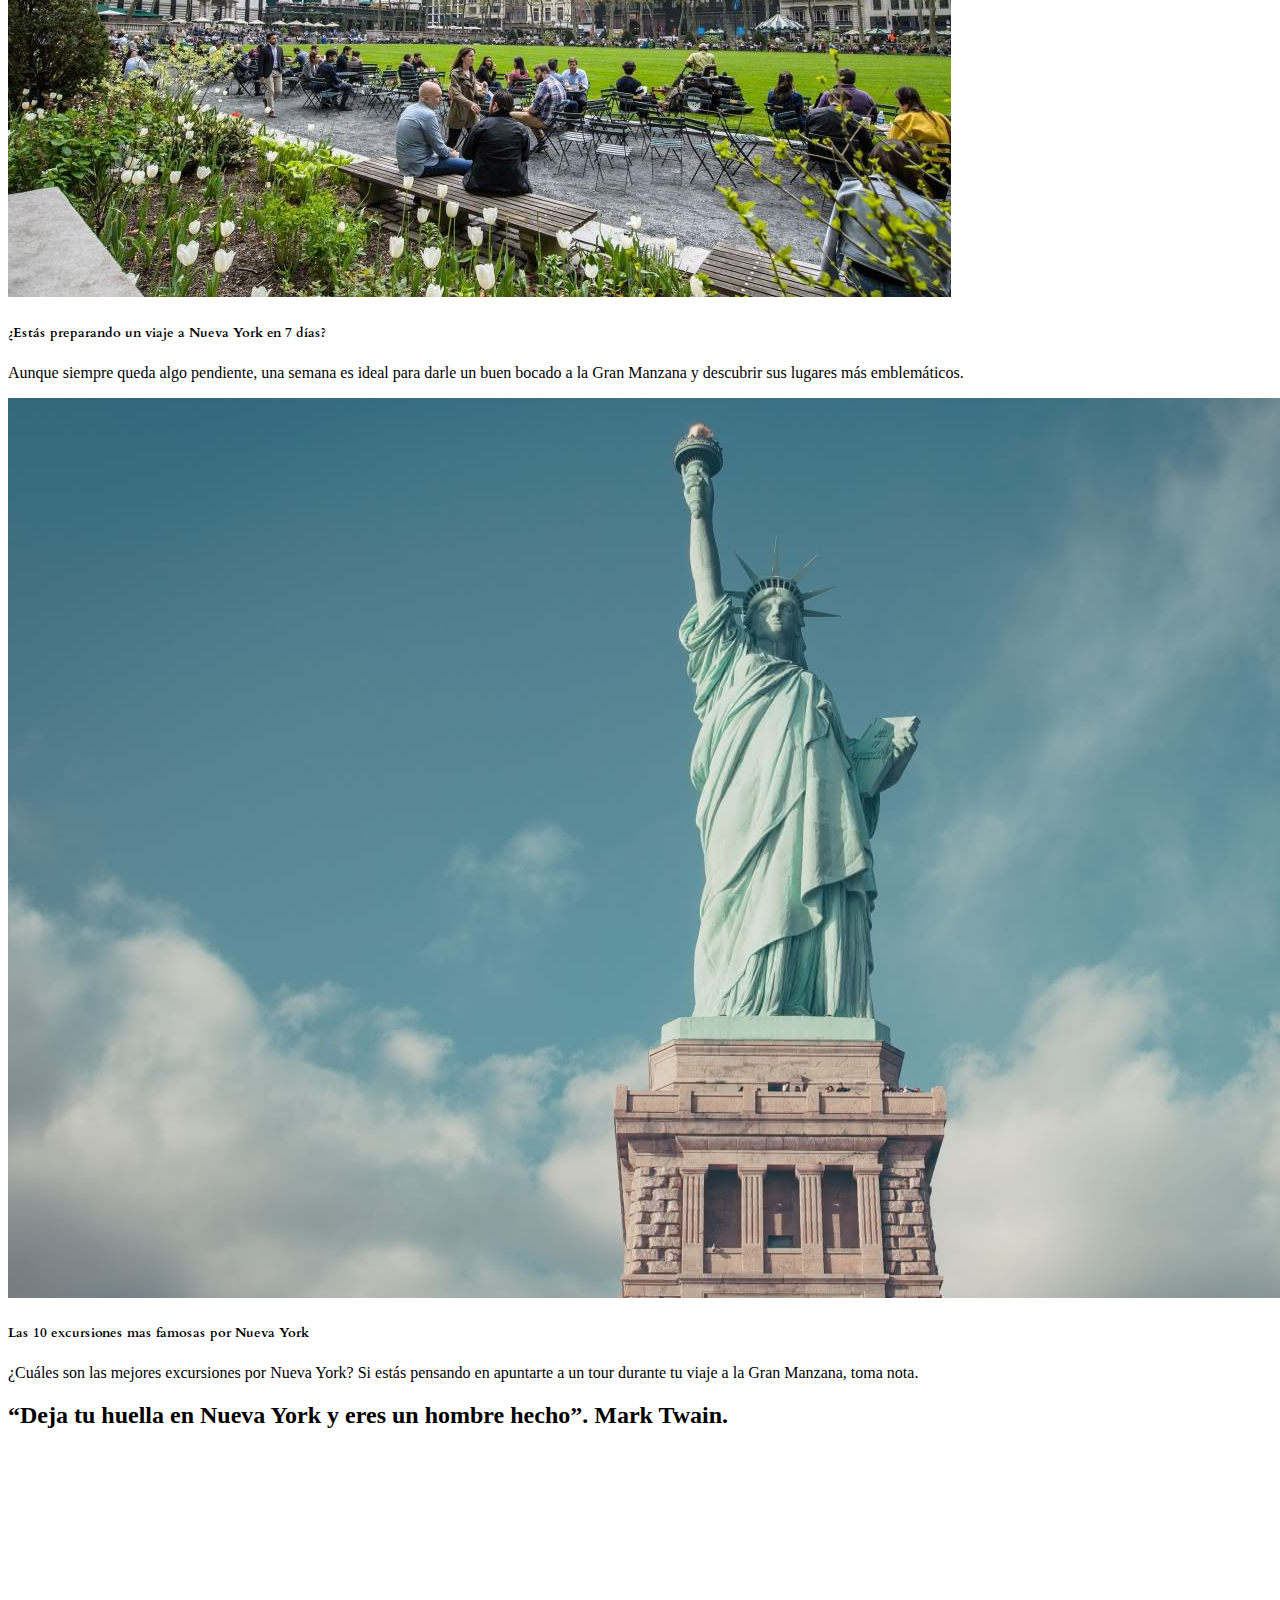
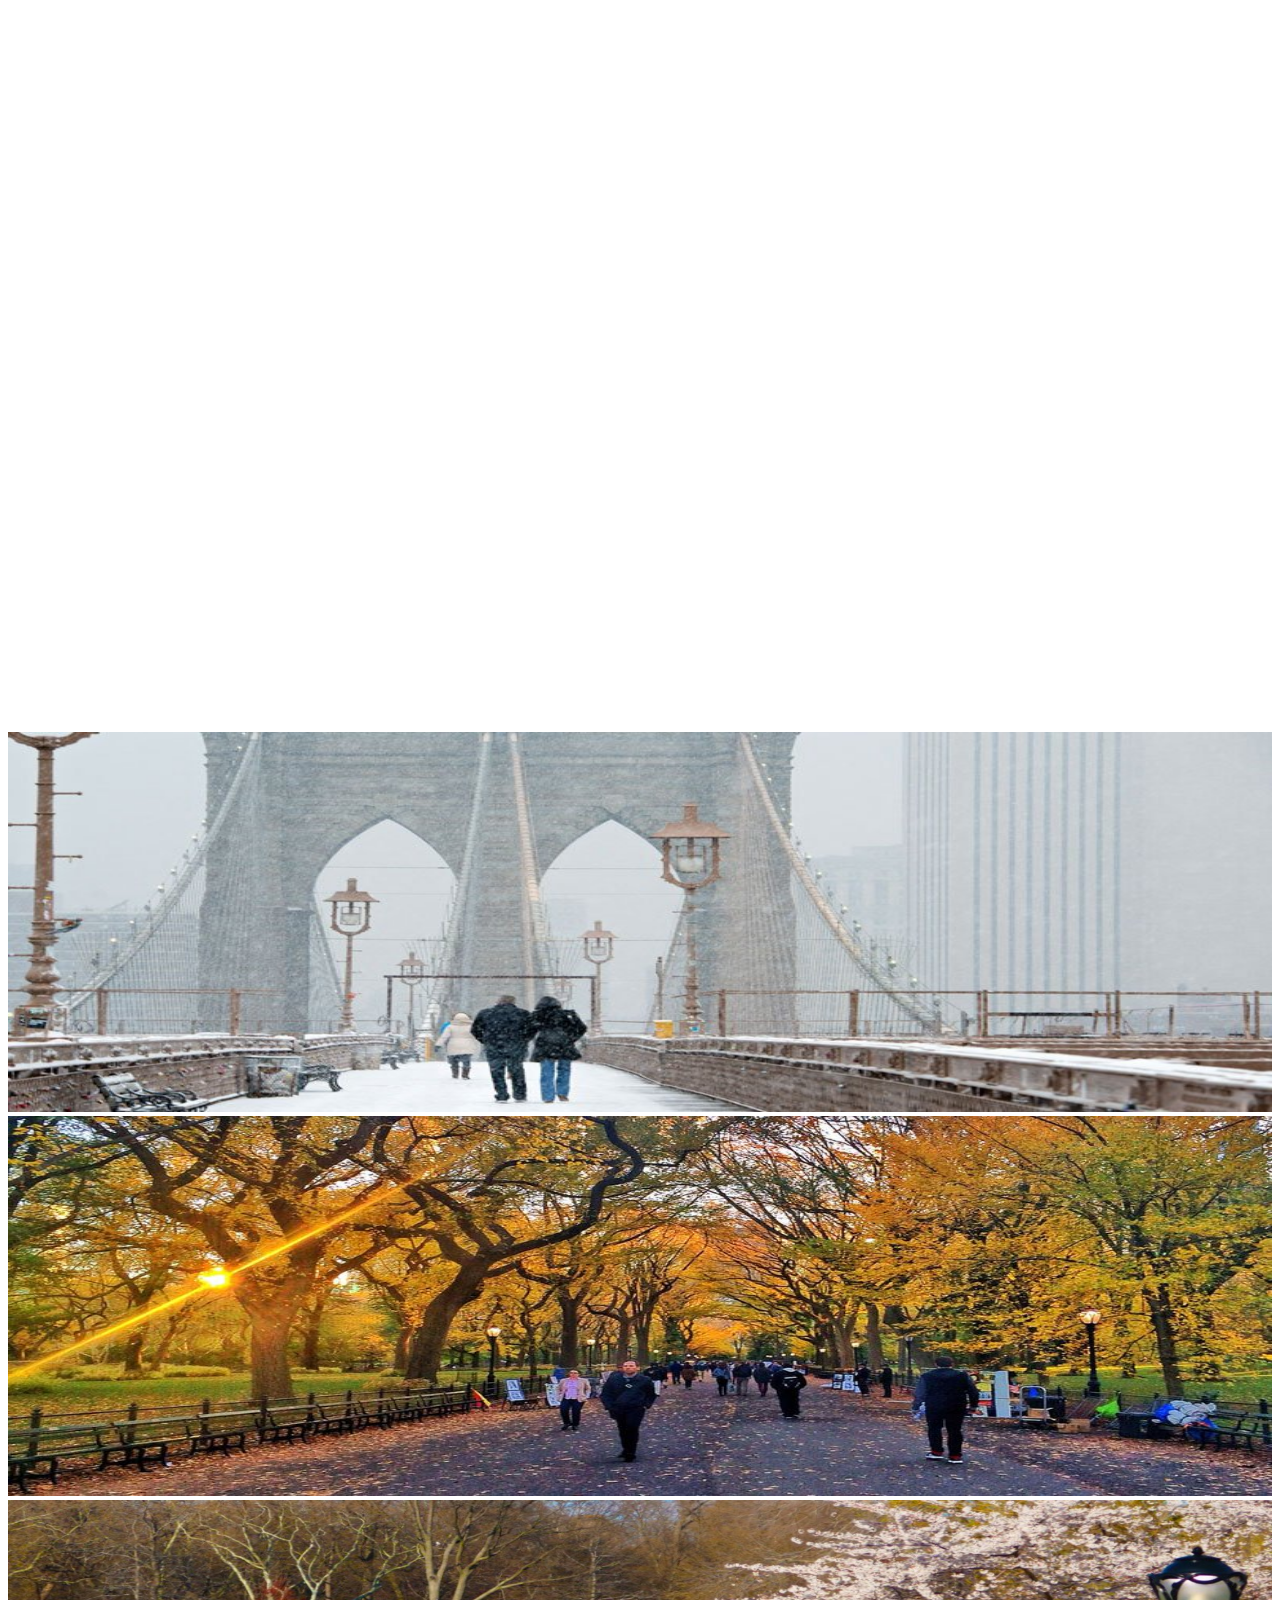
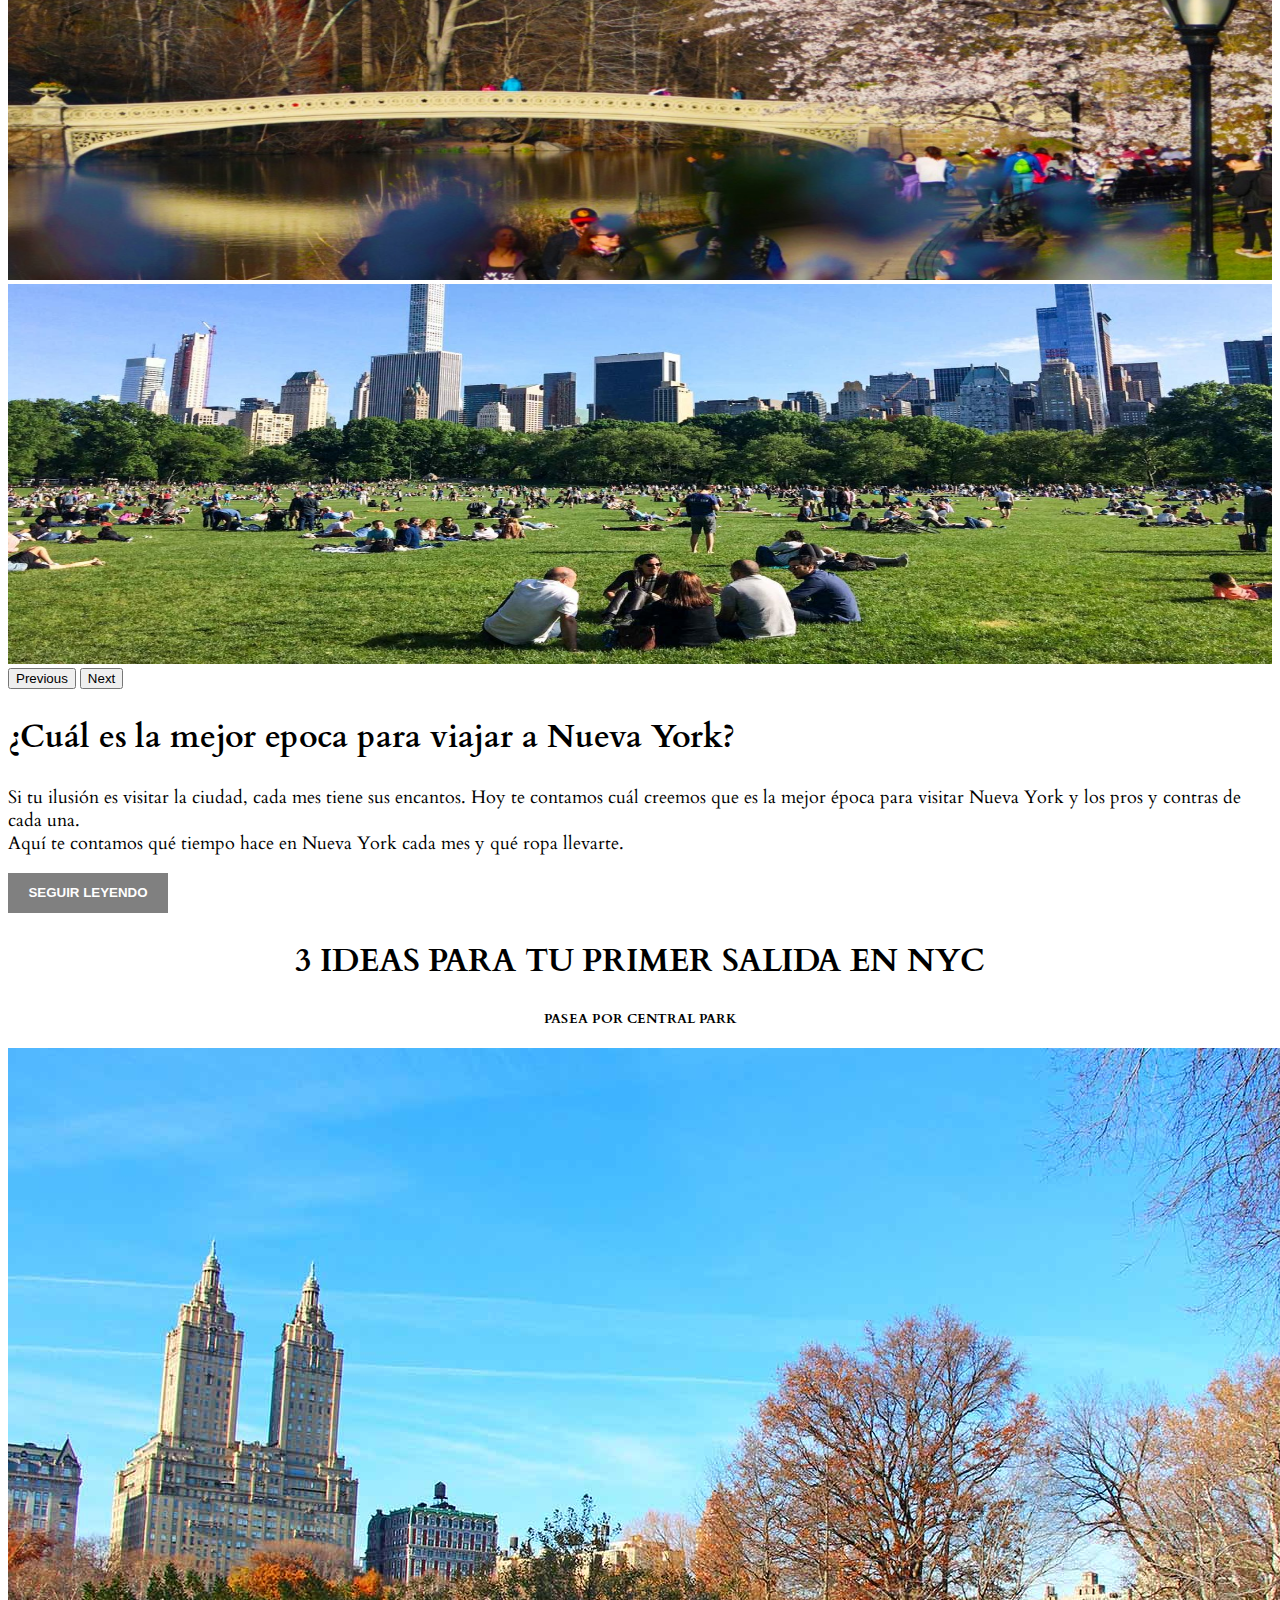
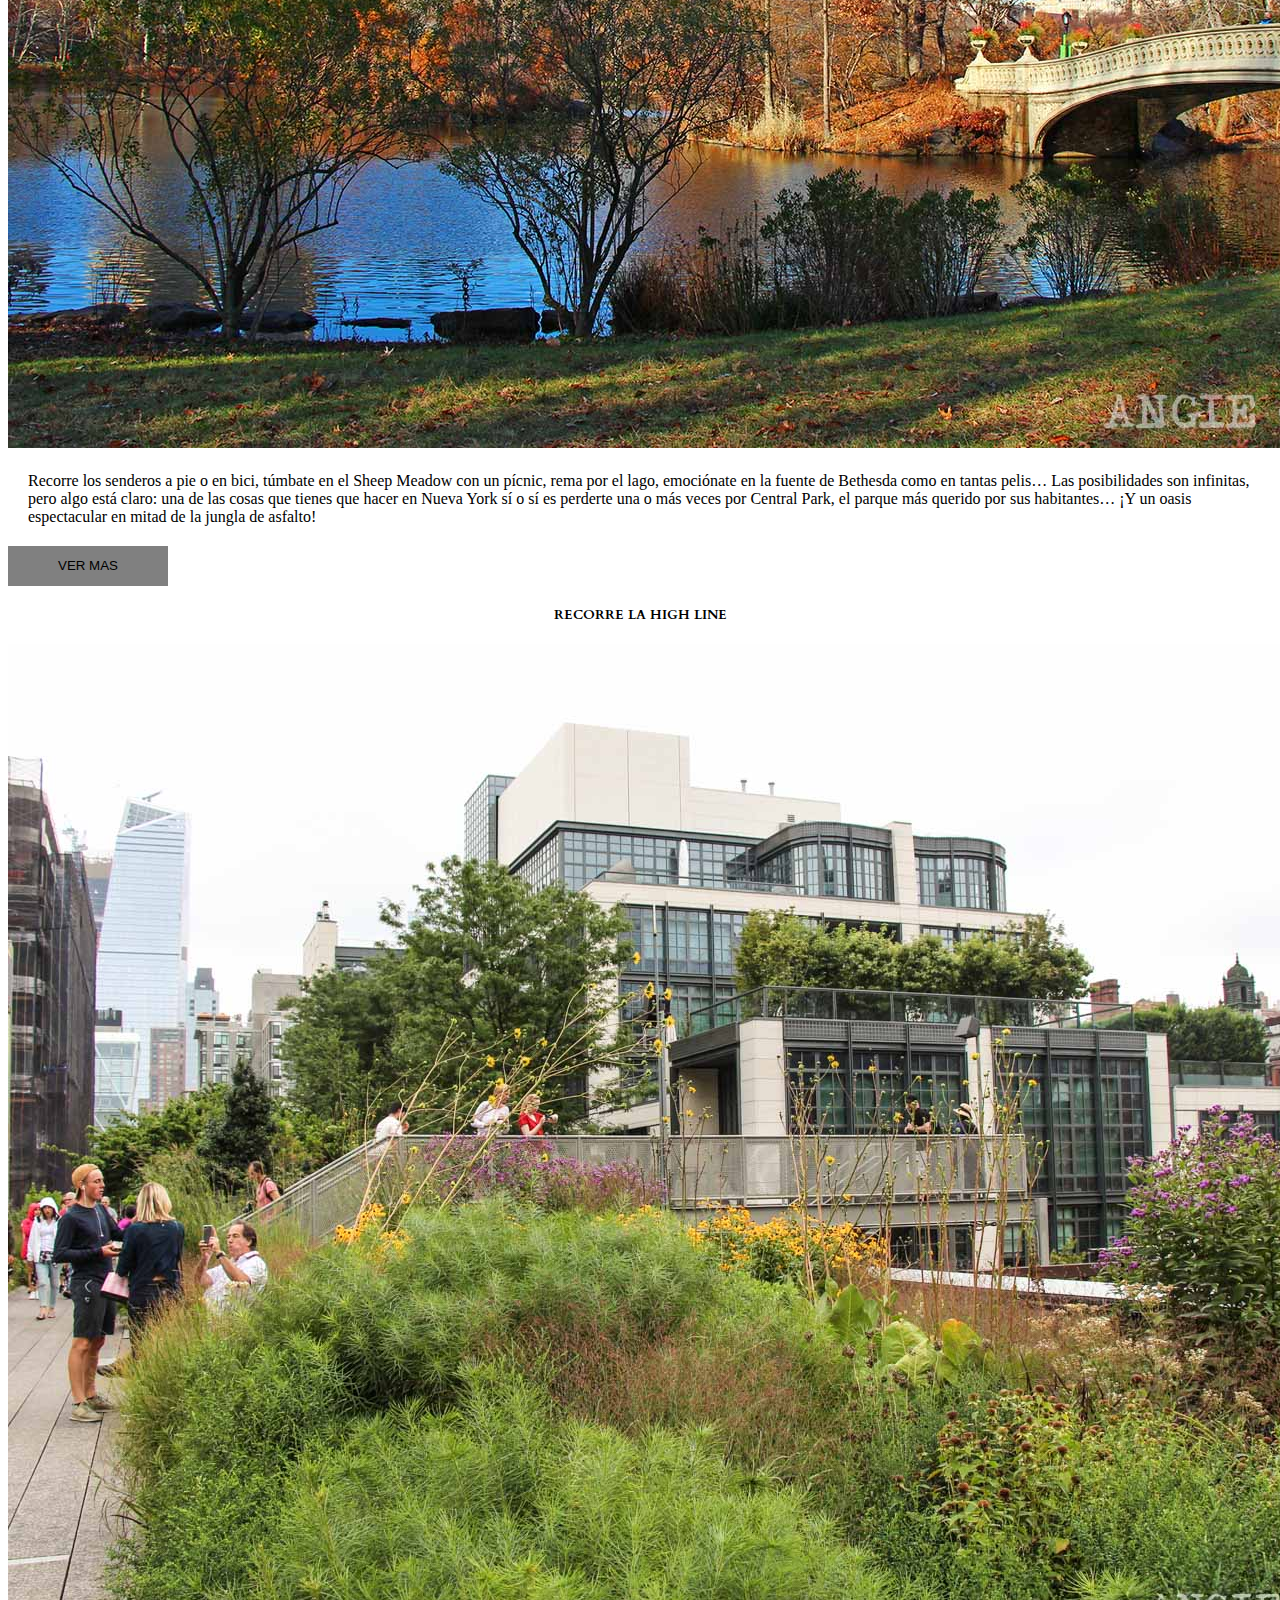
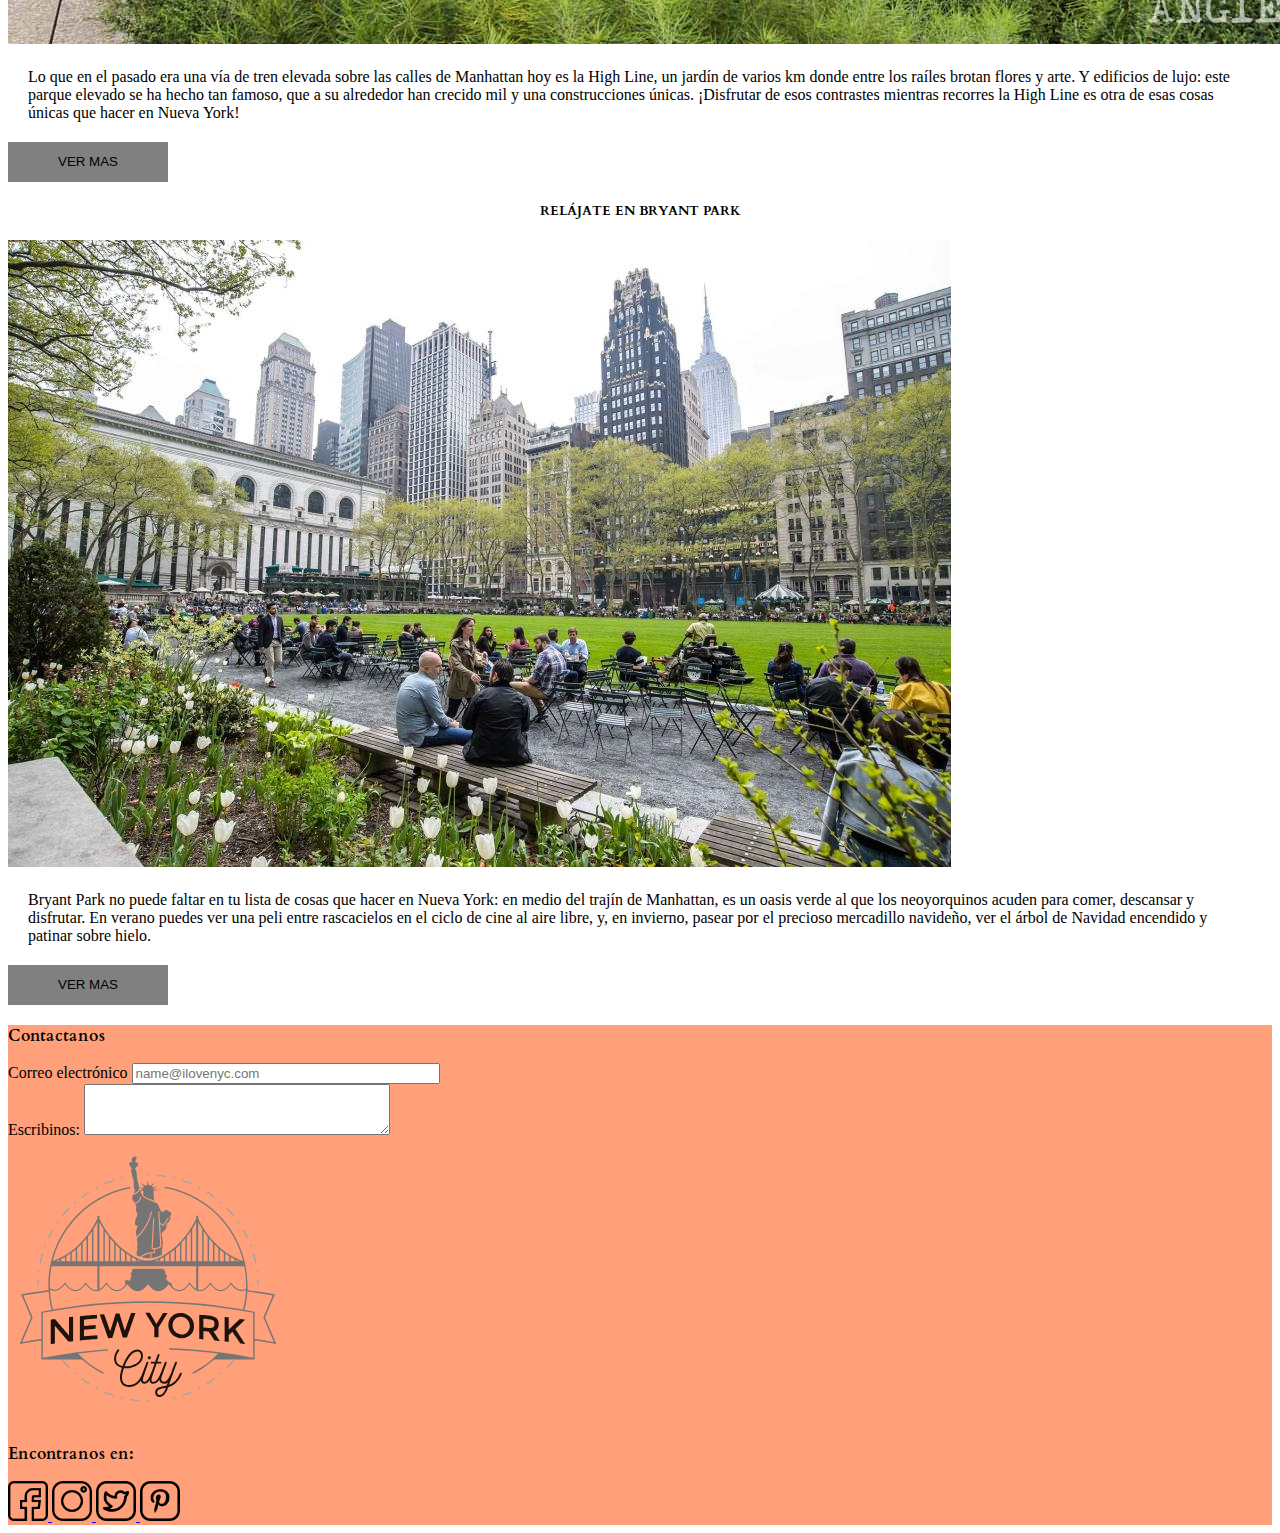
==== commit 14f6959e: "novedades" ====
--- a/index.html
+++ b/index.html
@@ -60,7 +60,7 @@
     </header>
     
     <main>
-        <section class="container-fluid d-flex flex-column mb-5" style="background-color: whitesmoke;" id="sec1">
+        <section class="container-fluid d-flex flex-column mb-5" id="sec1">
           <h2 id="h2main">NO TE LO PODES PERDER</h2>
           <div class="row row-cols-1 row-cols-md-3 g-4">
             <div class="col">
@@ -108,9 +108,9 @@
             <h2>“Deja tu huella en Nueva York y eres un hombre hecho”. Mark Twain.</h2>      
         </section>
    
-        <section class="container-fluid" style="background-color: whitesmoke;" id="sec3main">
+        <section class="container-fluid" id="sec3main">
           <div class="row">
-            <div class="col-xl-8 col-lg-6 col-md col-sm p-5">
+            <div class="col-xl-6 col-lg-8 col-md-10 col-sm p-5">
               <div id="carouselExampleControls" class="carousel slide" data-bs-ride="carousel">
                 <div class="carousel-inner">
                   <div class="carousel-item active">
@@ -136,7 +136,7 @@
                 </button>
               </div>
             </div>
-            <div class="col-xl-4 col-lg-6 col-md col-sm p-5 d-flex justify-content-center align-items-center">
+            <div class="col-xl-6 col-lg-4 col-md-2 col-sm p-5 d-flex justify-content-center align-items-center">
               <div>
                 <h2 id="titcarru">¿Cuál es la mejor epoca para viajar a Nueva York?</h2>
                 <p id="textcarru">Si tu ilusión es visitar la ciudad, cada mes tiene sus encantos. Hoy te contamos cuál creemos que es la mejor época para visitar Nueva York y los pros y contras de cada una. 
@@ -154,7 +154,7 @@
         <section class="container-fluid" id="sec4main">
           <div class="row">
             <h2 style="text-align: center;" id="titsec3">3 IDEAS PARA TU PRIMER SALIDA EN NYC</h2>
-            <div class="col-xl-4 col-md col-sm d-block" style="background-color: whitesmoke;">
+            <div class="col-xl-4 col-md col-sm d-block">
               <h5 style="margin-top: 20px; text-align: center; margin-bottom: 20px;">PASEA POR CENTRAL PARK</h5>
               <img src="./aassets/Image/Guia-de-Central-Park-Que-ver-Bow-Bridge-1500.jpg" class="img-fluid p-2" alt="centralpark">
               <p style="margin: 20px;">Recorre los senderos a pie o en bici, túmbate en el Sheep Meadow con un pícnic, rema por el lago, emociónate en la fuente de Bethesda como en tantas pelis…
@@ -164,7 +164,7 @@
                 <button type="button" class="btn btn-secondary btn-sm">VER MAS</button>
               </div>
             </div>
-            <div class="col-xl-4 col-md col-sm" style="background-color: whitesmoke;">
+            <div class="col-xl-4 col-md col-sm">
               <h5 style="margin-top: 20px; text-align: center; margin-bottom: 20px;">RECORRE LA HIGH LINE</h5>
               <img src="./aassets/Image/Guia-High-Line-Nueva-York-1500-8.jpg" class="img-fluid p-2" alt="highline">
               <p style="margin: 20px;">Lo que en el pasado era una vía de tren elevada sobre las calles de Manhattan hoy es la High Line, un jardín de varios km donde entre los raíles brotan flores y arte.
@@ -176,7 +176,7 @@
                 <button type="button" class="btn btn-secondary btn-sm">VER MAS</button>
               </div>
             </div>
-            <div class="col-xl-4 col-md col-sm" style="background-color: whitesmoke;">
+            <div class="col-xl-4 col-md col-sm">
               <h5 style="margin-top: 20px; text-align: center; margin-bottom: 20px;">RELÁJATE EN BRYANT PARK</h5>
               <img src="./aassets/Image/Guia-de-Bryant-Park-el-parque-mas-bonito-de-Nueva-York-800-6.jpg" class="img-fluid p-2" alt="bryanpark">
               <p style="margin: 20px;">Bryant Park no puede faltar en tu lista de cosas que hacer en Nueva York: en medio del trajín de Manhattan, es un oasis verde al que los neoyorquinos acuden para comer, descansar y disfrutar.
@@ -210,14 +210,14 @@
           </div>
           </div>
           
-        <div class="col-xl-4 col-lg-4 col-md col-sm col-xs d-flex align-items-center justify-content-center">
+        <div class="col-xl-4 col-lg-4 col-md col-sm col-xs d-flex align-items-center justify-content-center" id="footlog">
           <img src="./aassets/Image/new-york-city-logo-by-Vexels.svg" class="img-fluid" alt="logonuevayork" id="logofoot">
         </div>
         <div class="col-xl-4 col-md col-sm col-xs">
           <div class="d-flex justify-content-start pt-0 pb-3">
             <h3 id="titform">Encontranos en:</h3>
           </div>
-          <div class="d-flex justify-content-center pt-5">
+          <div class="d-flex justify-content-center">
             <a href="https://es-la.facebook.com">
               <img class="m-2" src="./aassets/icon/facebook.png" alt="" id="logof">
             </a>
--- a/css/style.css
+++ b/css/style.css
@@ -73,7 +73,7 @@
 }
 
 #sec3main {
-  min-height: 400px;
+  min-height: 600px;
   margin-top: 30px;
 }
 
@@ -83,8 +83,8 @@
 }
 
 #fotocarrusel {
-  max-width: 100%;
-  height: auto;
+  width: 100%;
+  height: 100%;
 }
 
 #textcarru {
@@ -113,45 +113,38 @@
 }
 
 #foot {
-  height: 300px;
   background-color: lightsalmon;
 }
 #foot #titform {
-  font-size: 1.2rem;
-  font-family: "Cardo", serif;
-}
-#foot #form {
-  margin-top: 10px;
-  margin-left: 30px;
-}
-#foot #form1 {
-  margin-left: 30px;
+  margin-top: 20px;
+  font-size: 1rem;
+  font-family: "Cardo", serif;
 }
 #foot #exampleFormControlInput1 {
-  width: 400px;
+  width: 300px;
 }
 #foot #exampleFormControlTextarea1 {
-  width: 400px;
+  width: 300px;
 }
 #foot #logofoot {
   width: 280px;
   height: 280px;
 }
 #foot #logof {
-  width: 50px;
-  height: 50px;
+  width: 40px;
+  height: 40px;
 }
 #foot #logoi {
-  width: 50px;
-  height: 50px;
+  width: 40px;
+  height: 40px;
 }
 #foot #logot {
-  width: 50px;
-  height: 50px;
+  width: 40px;
+  height: 40px;
 }
 #foot #logop {
-  width: 50px;
-  height: 50px;
+  width: 40px;
+  height: 40px;
 }
 
 @media (max-width: 575.98px) {
